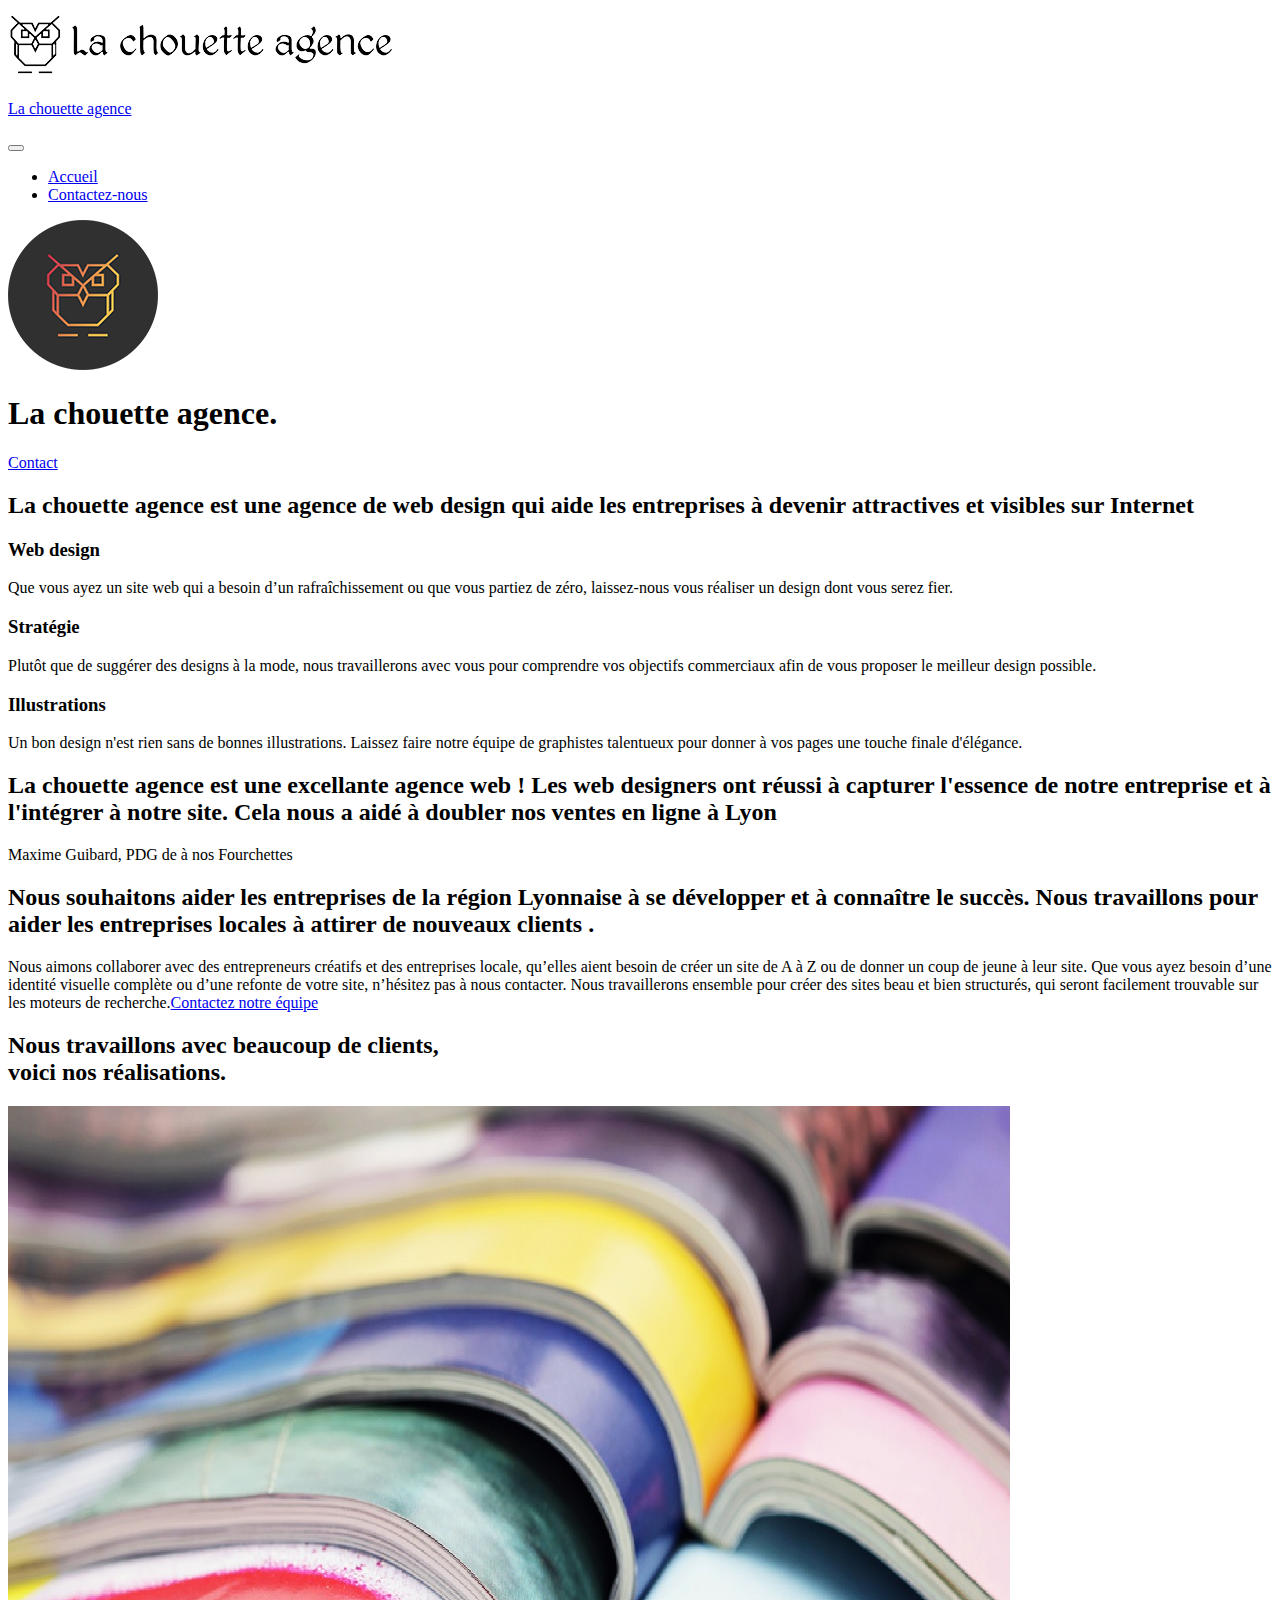
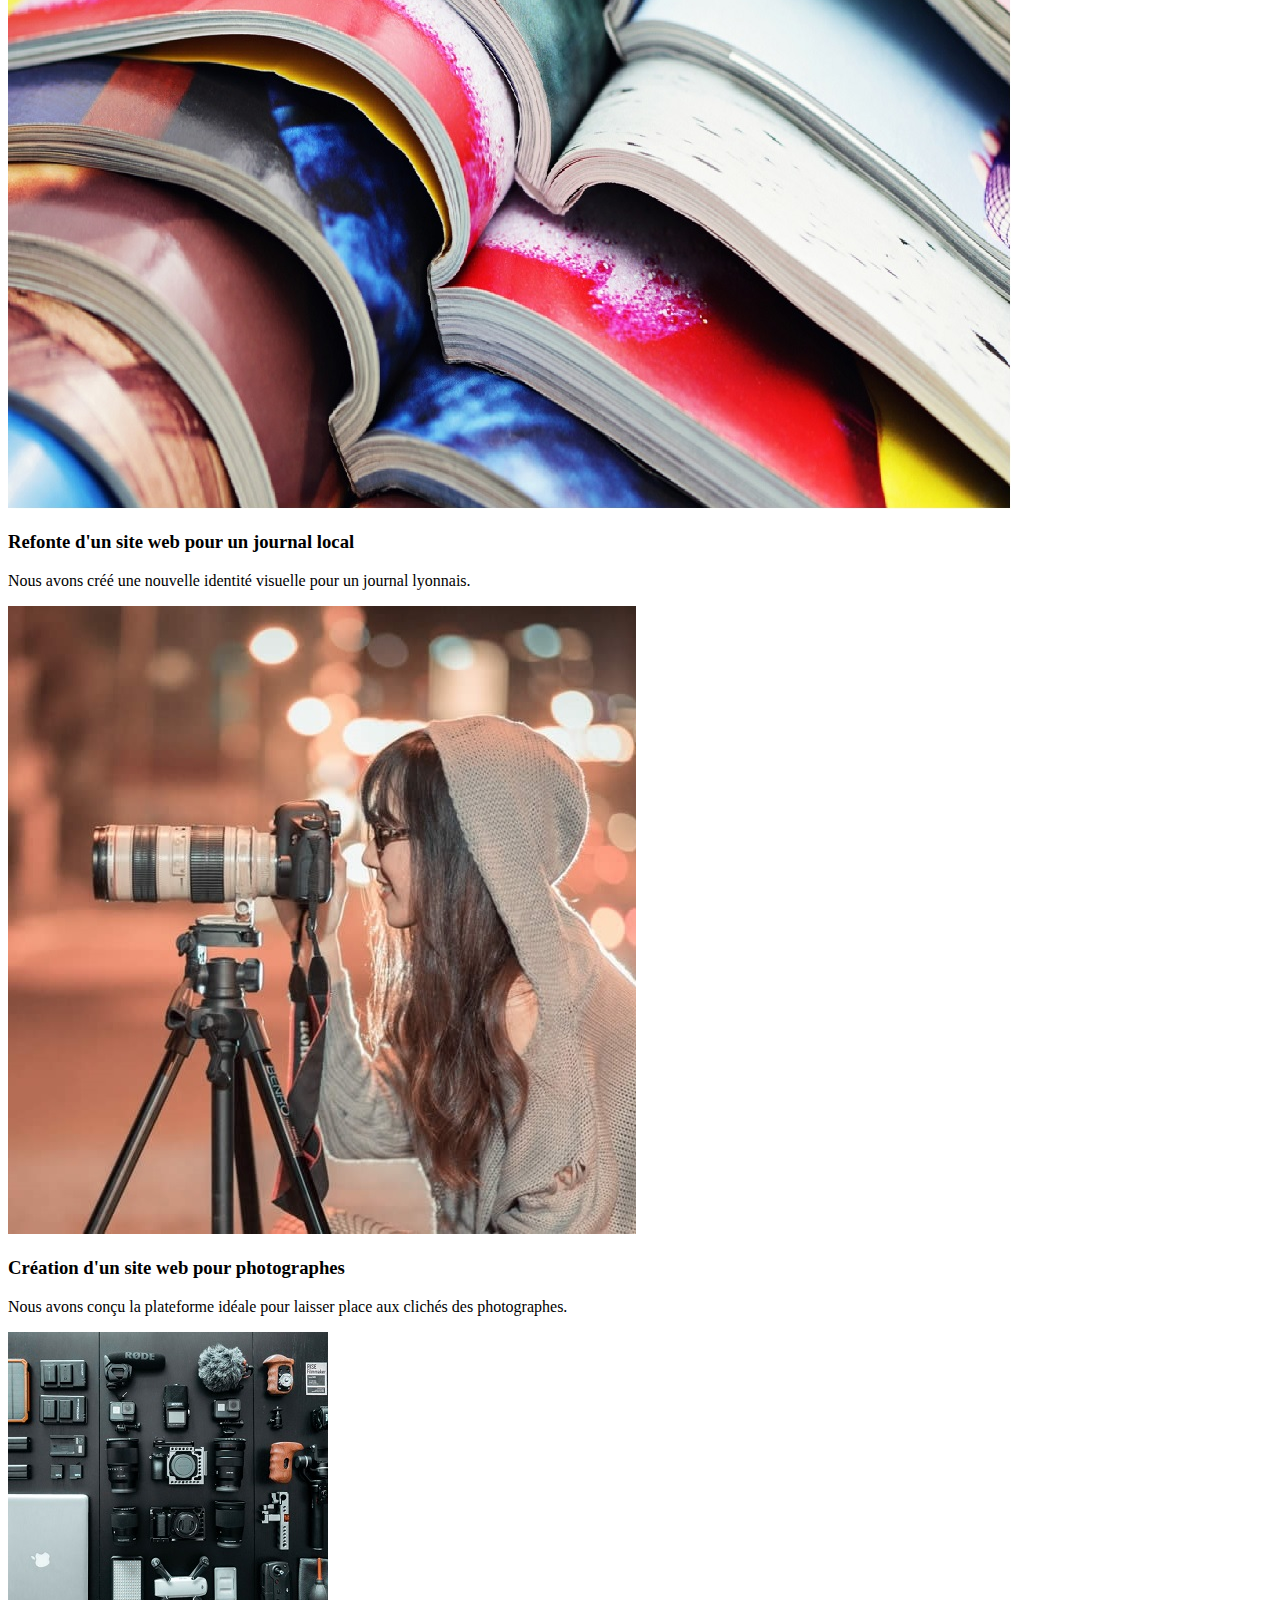
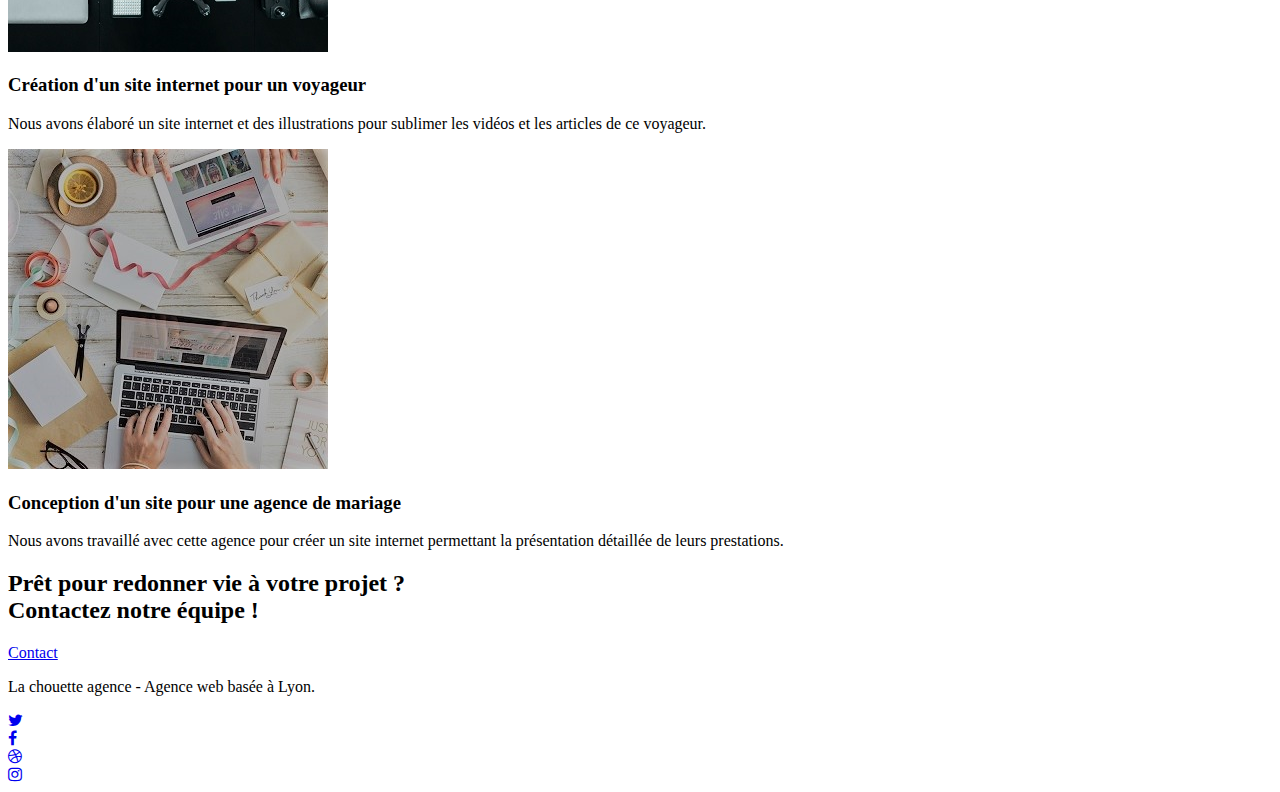
==== index.html @ 49ca0ab7 "html" ====
<!doctype html>
<html lang="fr">
   <head>
      <meta charset="utf-8">
      <meta name="keywords" content="agence, design, lyon, la chouette agence">
      <meta name="description" content="La chouette agence est une entreprise de webdesign située à Lyon">
      <meta name="viewport" content="width=device-width, initial-scale=1.0, viewport-fit=cover">
      <meta name="robots" content="index, follow">
      <link rel="shortcut icon" type="image/jpg" href="favicon.jpg">
      <link rel="stylesheet" type="text/css" href="./css/bootstrap.min.css">
      <link rel="stylesheet" type="text/css" href="style.min.css">
      <link rel="stylesheet" type="text/css" href="./css/font-awesome.css">
      <link rel="stylesheet" type="text/css" href="./css/et-line.min.css">
      <link href="https://anissa95.github.io/P4_original/index.html" rel="canonical">
      <meta property="og:locale" content="fr_FR">
      <meta property="og:type" content="website">
      <meta property="og:title" content="la chouette agence">
      <meta property="og:url" content="https://anissa95.github.io/P4_original/index.html">
      <meta property="og:description" content="Créez votre site web avec La chouette agence située à Lyon ">
      <meta property="og:image" content="https://anissa95.github.io/P4/img/la-chouette-agence-banniere.jpg">
      <meta property="og:site_name" content="La chouette agence Entreprise Webdesign à Lyon">
      <script defer src="./js/jquery-2.1.0.min.js"></script>
      <script defer src="./js/bootstrap.min.js"></script>
      <script defer src="./js/blocs.min.js"></script>
      <script defer src="./js/jquery.touchSwipe.min.js"></script>
      <script defer src="./js/gmaps.min.js"></script>
      <title>La Chouette agence </title>
   </head>
   <body>
      <header class="bloc bgc-white l-bloc " id="bloc-0">
         <div class="container bloc-sm">
            <nav class="navbar row">
               <div class="navbar-header">
                  <a class="navbar-brand" href="index.html" title="la page d'accueil">
                     <img src="img/la-chouette-agence.png" alt="bannière la chouette agence"/>
                     <p>La chouette agence</p>
                  </a>
                  <button id="nav-toggle" type="button" class="ui-navbar-toggle navbar-toggle" data-toggle="collapse" data-target=".navbar-1">
                  <span class="sr-only">Toggle navigation</span>
                  <span class="icon-bar"></span>
                  <span class="icon-bar"></span>
                  <span class="icon-bar"></span>
                  </button>
               </div>
               <div class="collapse navbar-collapse navbar-1 special-dropdown-nav">
                  <ul class="site-navigation nav navbar-nav">
                     <li>
                        <a href="index.html">Accueil</a>
                     </li>
                     <li>
                        <a href="contact.html">Contactez-nous</a>
                     </li>
                  </ul>
               </div>
            </nav>
         </div>
      </header>
      <section>
         <div class="bloc bgc-dark-slate-blue bg-banniere d-bloc bg-t-edge bloc-bg-texture texture-paper b-parallax" id="bloc-1-hero">
            <div class="container bloc-lg">
               <div class="row tight-width-whitespace">
                  <div class="col-sm-12">
                     <img src="img/logo.png" class="center-block image-resize-mode" alt="Logo la chouette agence"/>
                     <h1 class="text-center hero-bloc-text tc-white ">
                        La chouette agence.
                     </h1>
                     <div class="text-center">
                        <a href="contact.html" class="btn btn-lg btn-clean btn-rd cta-hero btn-atomic-tangerine" id="cta-hero">Contact</a>
                     </div>
                  </div>
               </div>
            </div>
         </div>
      </section>
      <section>
         <div class="bloc bgc-white l-bloc" id="bloc-2-services">
            <div class="container bloc-md">
               <div class="row">
                  <div class="col-sm-12 text-center">
                     <h2>La chouette agence est une agence de web design qui aide les entreprises à devenir attractives et visibles sur Internet</h2>
                  </div>
               </div>
               <div class="row voffset-lg med-width-whitespace">
                  <div class="col-sm-4">
                     <div class="text-center">
                        <span class="et-icon-browser sm-shadow icon-dark-slate-blue icons icon-lg"></span>
                     </div>
                     <h3 class="mg-md text-center">
                        Web design
                     </h3>
                     <p class="text-center ">
                        Que vous ayez un site web qui a besoin d&rsquo;un rafraîchissement ou que vous partiez de zéro, laissez-nous vous réaliser un design dont vous serez fier.
                     </p>
                  </div>
                  <div class="col-sm-4">
                     <div class="text-center">
                        <span class="et-icon-presentation sm-shadow icon-dark-slate-blue icons icon-lg"></span>
                     </div>
                     <h3 class="mg-md text-center">
                        Stratégie
                     </h3>
                     <p class="text-center ">
                        Plutôt que de suggérer des designs à la mode, nous travaillerons avec vous pour comprendre vos objectifs commerciaux afin de vous proposer le meilleur design possible.<br>
                     </p>
                  </div>
                  <div class="col-sm-4">
                     <div class="text-center">
                        <span class="et-icon-edit sm-shadow icon-dark-slate-blue icons icon-lg"></span>
                     </div>
                     <h3 class="mg-md text-center">
                        Illustrations
                     </h3>
                     <p class="text-center ">
                        Un bon design n'est rien sans de bonnes illustrations. Laissez faire notre équipe de graphistes talentueux pour donner à vos pages une touche finale d'élégance.
                     </p>
                  </div>
               </div>
               <div class="row voffset-lg voffset">
                  <div class="col-xs-12 col-md-8 col-md-offset-2 text-center">
                     <h2>La chouette agence est une excellante agence web ! Les web designers ont réussi à capturer l'essence de notre entreprise et à l'intégrer à notre site. Cela nous a aidé à doubler nos ventes en ligne à Lyon
                     </h2>
                     <p>Maxime Guibard, PDG de à nos Fourchettes</p>
                  </div>
               </div>
            </div>
         </div>
      </section>
      <section>
         <div class="bloc tc-white bgc-atomic-tangerine bg-presentation d-bloc bloc-bg-texture texture-paper b-parallax" id="bloc-3-what-i-do">
            <div class="container bloc-lg">
               <div class="row tight-width-whitespace black-background">
                  <div class="col-sm-12">
                     <h2 class="mg-md text-center tc-white">
                        Nous souhaitons aider les entreprises de la région Lyonnaise à se développer et à connaître le succès. Nous travaillons pour aider les entreprises locales à attirer de nouveaux clients .
                     </h2>
                     <p class="text-center white">
                        Nous aimons collaborer avec des entrepreneurs créatifs et des entreprises locale, qu’elles aient besoin de créer un site de A à Z ou de donner un coup de jeune à leur site. Que vous ayez besoin d’une identité visuelle complète ou d’une refonte de votre site, n’hésitez pas à nous contacter. Nous travaillerons ensemble pour créer des sites beau et bien structurés, qui seront facilement trouvable sur les moteurs de recherche.<a class="ltc-white bold-link" href="contact.html">Contactez notre équipe</a><br>
                     </p>
                  </div>
               </div>
            </div>
         </div>
      </section>
      <section>
         <div class="bloc bgc-white bg-lines-h2-bg bg-repeat l-bloc" id="bloc-4-portfolio">
            <div class="container bloc-lg">
               <div class="row">
                  <div class="col-sm-12 text-center">
                     <h2>
                        Nous travaillons avec beaucoup de clients,
                        <br>
                        voici nos réalisations.
                     </h2>
                  </div>
               </div>
               <div class="row tight-width-whitespace portfolio-row">
                  <div class="col-sm-6">
                     <a href="#" data-lightbox="img/1.jpg" data-gallery-id="gallery-1" data-caption="Refonte d'un site web pour un journal local" data-frame="snapshot-lb"><img src="img/1.jpg" alt="création site  pour un journal" /></a>
                     <h3 class="mg-md text-center">
                        Refonte d'un site web pour un journal local
                     </h3>
                     <p class="text-center">
                        Nous avons créé une nouvelle identité visuelle pour un journal lyonnais.
                     </p>
                  </div>
                  <div class="col-sm-6">
                     <a href="#" data-lightbox="img/2.jpg" data-gallery-id="gallery-1" data-caption="Création d'un site web pour photographes" data-frame="snapshot-lb"><img src="img/2.jpg" class="img-responsive portfolio-thumb" alt="création site  pour photographes" /></a>
                     <h3 class="mg-md text-center">
                        Création d'un site web pour photographes
                     </h3>
                     <p class="text-center">
                        Nous avons conçu la plateforme idéale pour laisser place aux clichés des photographes.
                     </p>
                  </div>
               </div>
               <div class="row tight-width-whitespace portfolio-row">
                  <div class="col-sm-6">
                     <a href="#" data-lightbox="img/3.jpg" data-gallery-id="gallery-1" data-caption="Création d'un site internet pour un voyageur" data-frame="snapshot-lb"><img src="img/3.jpg" class="img-responsive portfolio-thumb" alt="Création d'un site web pour voyageur"/></a>
                     <h3 class="mg-md text-center">
                        Création d'un site internet pour un voyageur
                     </h3>
                     <p class="text-center">
                        Nous avons élaboré un site internet et des illustrations pour sublimer les vidéos et les articles de ce voyageur.
                     </p>
                  </div>
                  <div class="col-sm-6">
                     <a href="#" data-lightbox="img/4.jpg" data-gallery-id="gallery-1" data-caption="Conception d'un site pour une agence de mariage" data-frame="snapshot-lb"><img src="img/4.jpg" class="img-responsive portfolio-thumb" alt="Création d'un site web pour agence de mariage" /></a>
                     <h3 class="mg-md text-center">
                        Conception d'un site pour une agence de mariage
                     </h3>
                     <p class="text-center">
                        Nous avons travaillé avec cette agence pour créer un site internet permettant la présentation détaillée de leurs prestations.
                     </p>
                  </div>
               </div>
            </div>
         </div>
      </section>
      <section>
         <div class="bloc bgc-dark-slate-blue bg-banniere d-bloc bloc-bg-texture texture-paper" id="bloc-5-cta">
            <div class="container bloc-lg">
               <div class="row">
                  <h2 class="mg-md text-center tc-white">
                     Prêt pour redonner vie à votre projet ?<br>Contactez notre équipe !
                  </h2>
                  <div class="col-sm-12 text-center">
                     <a href="contact.html" class="btn btn-atomic-tangerine btn-clean btn-rd btn-lg cta-hero">Contact</a>
                  </div>
               </div>
            </div>
         </div>
      </section>
      <footer>
         <div class="col-sm-12">
         <p>La chouette agence - Agence web basée à Lyon.</p>
         <div class="row row-no-gutters social">
         <div class="col-sm-3">
            <div class="text-center">
               <a class="social" href="contact.html" title="Twitter"><span class="fa fa-twitter icon-md"></span></a>
            </div>
         </div>
         <div class="col-sm-3">
            <div class="text-center">
               <a class="social" href="contact.html" title="Facebook"><span class="fa fa-facebook icon-md"></span></a>
            </div>
         </div>
         <div class="col-sm-3">
            <div class="text-center">
               <a class="social" href="contact.html" title="Dribble"><span class="fa fa-dribbble icon-md"></span></a>
            </div>
         </div>
         <div class="col-sm-3">
            <div class="text-center">
               <a class="social" href="contact.html" title="Instagram"><span class="fa fa-instagram icon-md"></span></a>
            </div>
         </div>
      </footer>
   </body>
</html>
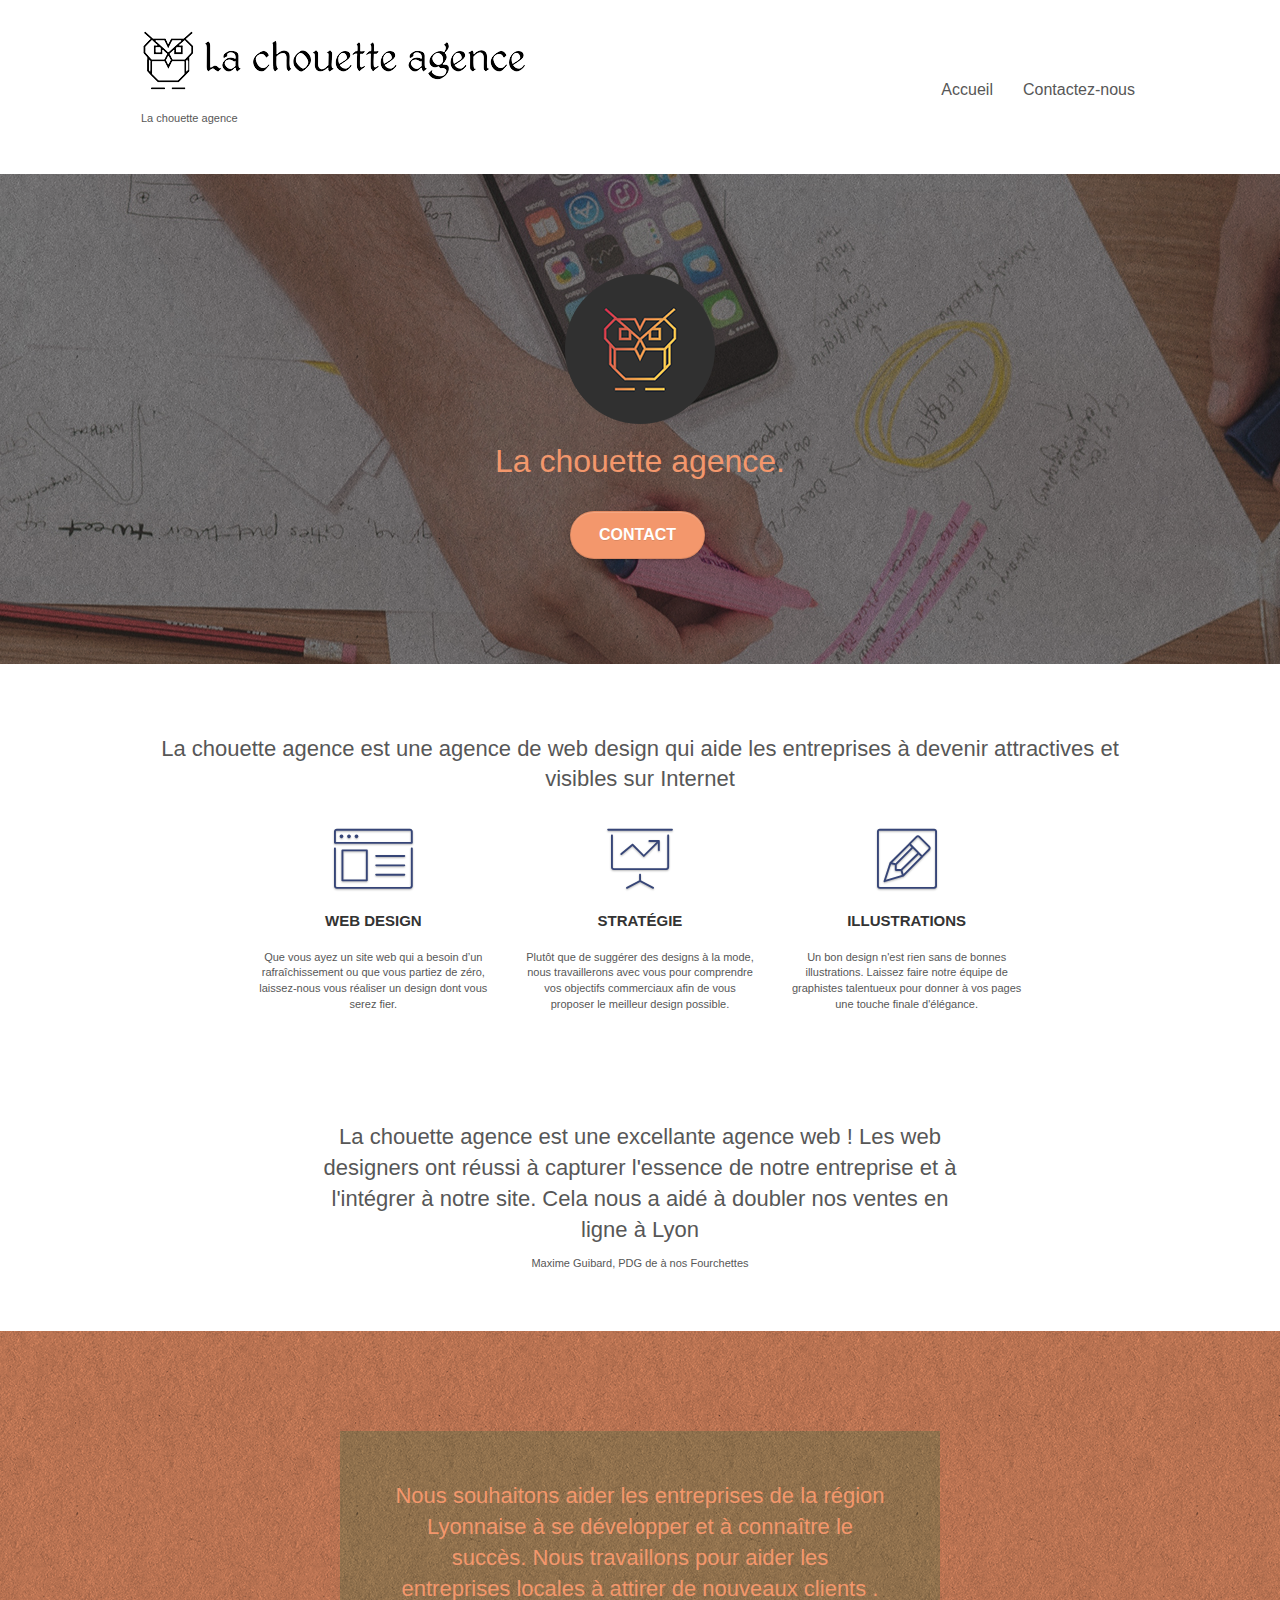
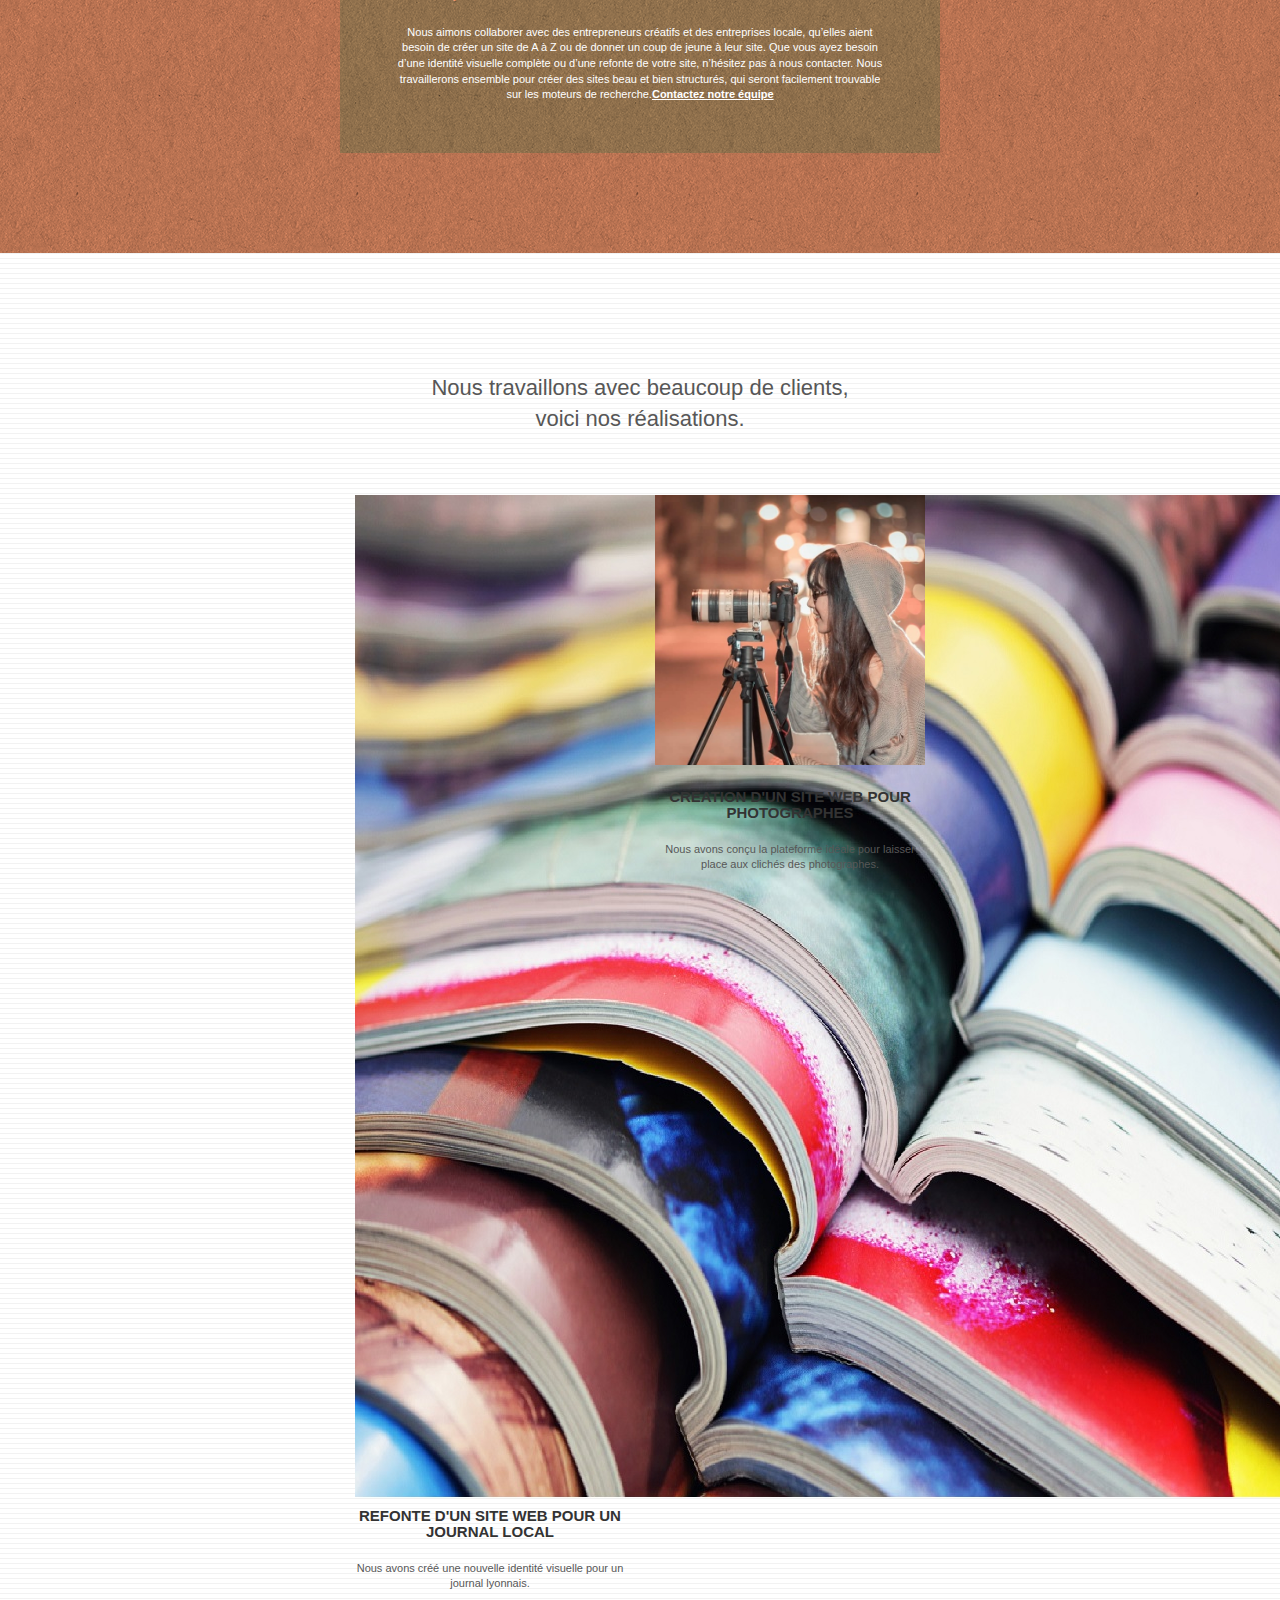
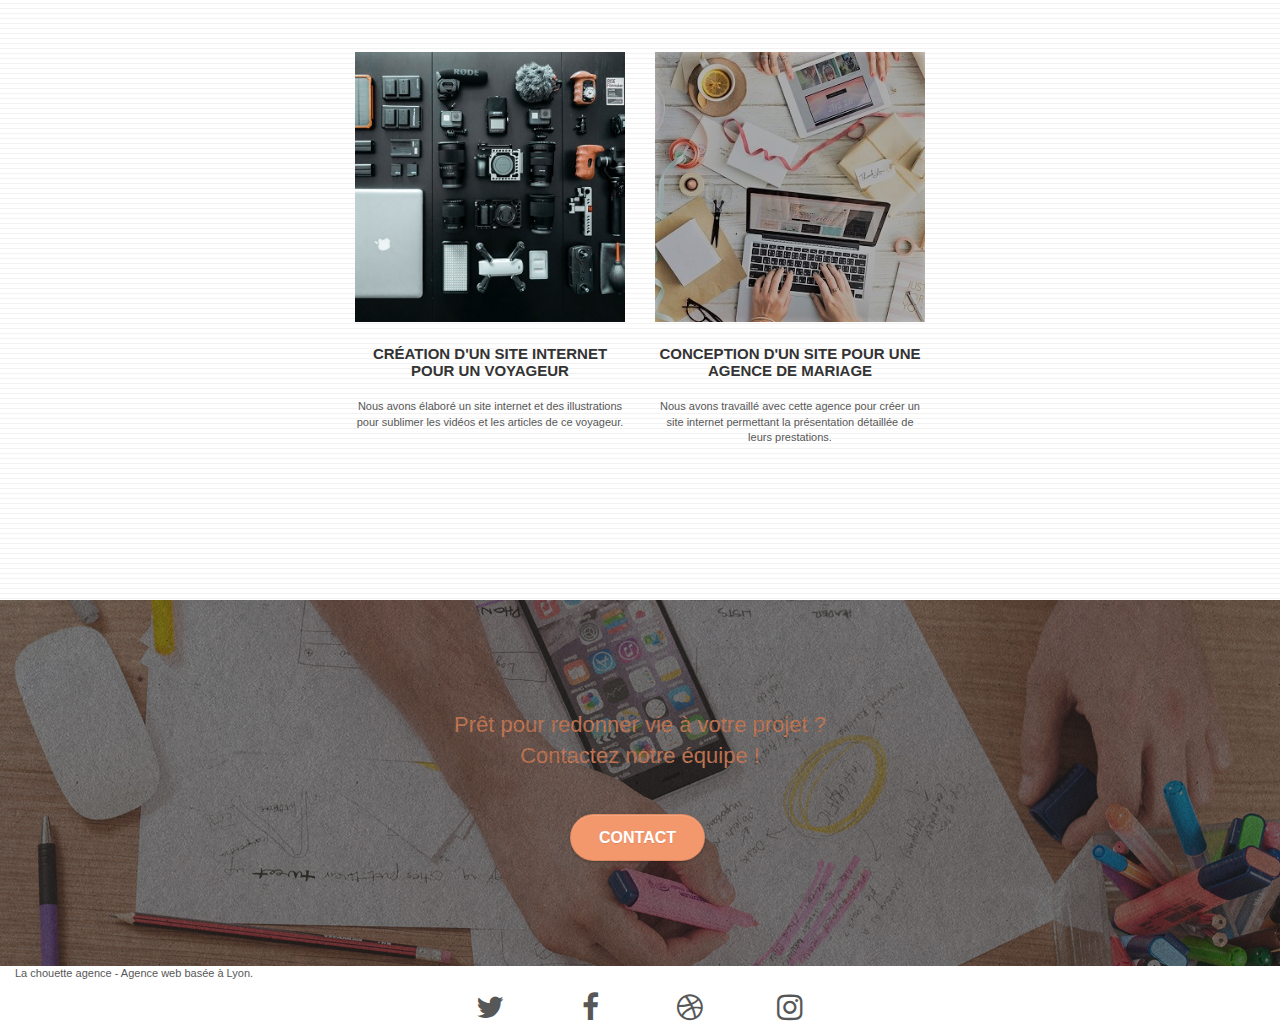
==== commit 81bf995b: "modifs html" ====
--- a/index.html
+++ b/index.html
@@ -2,7 +2,6 @@
 <html lang="fr">
    <head>
       <meta charset="utf-8">
-      <meta name="keywords" content="agence, design, lyon, la chouette agence">
       <meta name="description" content="La chouette agence est une entreprise de webdesign située à Lyon">
       <meta name="viewport" content="width=device-width, initial-scale=1.0, viewport-fit=cover">
       <meta name="robots" content="index, follow">
--- a/style.min.css
+++ b/style.min.css
@@ -0,0 +1,1042 @@
+body {
+    margin: 0;
+    padding: 0;
+    background: #FFF;
+    overflow-x: hidden;
+    
+}
+
+
+a,
+button {
+    transition: all .3s ease-in-out;
+    outline: none!important;
+}
+
+a:hover {
+    text-decoration: none;
+    cursor: pointer;
+}
+
+#page-loading-blocs-notifaction {
+    position: fixed;
+    top: 0;
+    bottom: 0;
+    width: 100%;
+    z-index: 100000;
+    background: #FFFFFF url("img/pageload-spinner.gif") no-repeat center center;
+}
+
+.bloc {
+    width: 100%;
+    clear: both;
+    background: 50% 50% no-repeat;
+    padding: 0 50px;
+    -webkit-background-size: cover;
+    -moz-background-size: cover;
+    -o-background-size: cover;
+    background-size: cover;
+    position: relative;
+}
+
+.bloc .container {
+    padding-left: 0;
+    padding-right: 0;
+}
+
+.bloc-lg {
+    padding: 100px 50px;
+}
+
+.bloc-md {
+    padding: 50px;
+}
+
+.bloc-sm {
+    padding: 20px 50px;
+}
+
+.bg-center,
+.bg-l-edge,
+.bg-r-edge,
+.bg-t-edge,
+.bg-b-edge,
+.bg-tl-edge,
+.bg-bl-edge,
+.bg-tr-edge,
+.bg-br-edge,
+.bg-repeat {
+    -webkit-background-size: auto!important;
+    -moz-background-size: auto!important;
+    -o-background-size: auto!important;
+    background-size: auto!important;
+}
+
+.bg-repeat {
+    background: repeat;
+}
+
+.bg-t-edge {
+    background: top no-repeat;
+}
+
+.bloc-bg-texture::before {
+    content: "";
+    background-size: 2px 2px;
+    position: absolute;
+    top: 0;
+    bottom: 0;
+    left: 0;
+    right: 0;
+}
+
+.texture-paper::before {
+    background: url("img/texture-paper.png");
+    background-size: 280px 280px;
+}
+
+.b-parallax {
+    background-attachment: fixed;
+}
+
+.d-bloc {
+    color: rgba(255, 255, 255, .7);
+}
+
+.d-bloc button:hover {
+    color: rgba(255, 255, 255, .9);
+}
+
+.d-bloc .icon-round,
+.d-bloc .icon-square,
+.d-bloc .icon-rounded,
+.d-bloc .icon-semi-rounded-a,
+.d-bloc .icon-semi-rounded-b {
+    border-color: rgba(255, 255, 255, .9);
+}
+
+.d-bloc .divider-h span {
+    border-color: rgba(255, 255, 255, .2);
+}
+
+.d-bloc .a-btn,
+.d-bloc .navbar a,
+.d-bloc .navbar-brand,
+.d-bloc a .icon-sm,
+.d-bloc a .icon-md,
+.d-bloc a .icon-lg,
+.d-bloc a .icon-xl,
+.d-bloc h1 a,
+.d-bloc h2 a,
+.d-bloc h3 a,
+.d-bloc h4 a,
+.d-bloc h5 a,
+.d-bloc h6 a,
+.d-bloc p a {
+    color: rgba(255, 255, 255, .6);
+}
+
+.d-bloc .a-btn:hover,
+.d-bloc .navbar a:hover,
+.d-bloc .navbar-brand:hover,
+.d-bloc a:hover .icon-sm,
+.d-bloc a:hover .icon-md,
+.d-bloc a:hover .icon-lg,
+.d-bloc a:hover .icon-xl,
+.d-bloc h1 a:hover,
+.d-bloc h2 a:hover,
+.d-bloc h3 a:hover,
+.d-bloc h4 a:hover,
+.d-bloc h5 a:hover,
+.d-bloc h6 a:hover,
+.d-bloc p a:hover {
+    color: rgba(255, 255, 255, 1);
+}
+
+.d-bloc .navbar-toggle .icon-bar {
+    background: rgba(255, 255, 255, 1);
+}
+
+.d-bloc .btn-wire,
+.d-bloc .btn-wire:hover {
+    color: rgba(255, 255, 255, 1);
+    border-color: rgba(255, 255, 255, 1);
+}
+
+.d-bloc .panel {
+    color: rgba(0, 0, 0, .5);
+}
+
+.d-bloc .panel button:hover {
+    color: rgba(0, 0, 0, .7);
+}
+
+.d-bloc .panel icon {
+    border-color: rgba(0, 0, 0, .7);
+}
+
+.d-bloc .panel .divider-h span {
+    border-color: rgba(0, 0, 0, .1);
+}
+
+.d-bloc .panel .a-btn {
+    color: rgba(0, 0, 0, .6);
+}
+
+.d-bloc .panel .a-btn:hover {
+    color: rgba(0, 0, 0, 1);
+}
+
+.d-bloc .panel .btn-wire,
+.d-bloc .panel .btn-wire:hover {
+    color: rgba(0, 0, 0, .7);
+    border-color: rgba(0, 0, 0, .3);
+}
+
+.d-bloc .panel,
+.l-bloc {
+    color: rgba(0, 0, 0, .5);
+}
+
+.d-bloc .panel button:hover,
+.l-bloc button:hover {
+    color: rgba(0, 0, 0, .7);
+}
+
+.l-bloc .icon-round,
+.l-bloc .icon-square,
+.l-bloc .icon-rounded,
+.l-bloc .icon-semi-rounded-a,
+.l-bloc .icon-semi-rounded-b {
+    border-color: rgba(0, 0, 0, .7);
+}
+
+.d-bloc .panel .divider-h span,
+.l-bloc .divider-h span {
+    border-color: rgba(0, 0, 0, .1);
+}
+
+.d-bloc .panel .a-btn,
+.l-bloc .a-btn,
+.l-bloc .navbar a,
+.l-bloc .navbar-brand,
+.l-bloc a .icon-sm,
+.l-bloc a .icon-md,
+.l-bloc a .icon-lg,
+.l-bloc a .icon-xl,
+.l-bloc h1 a,
+.l-bloc h2 a,
+.l-bloc h3 a,
+.l-bloc h4 a,
+.l-bloc h5 a,
+.l-bloc h6 a,
+.l-bloc p a {
+    color: rgba(0, 0, 0, .6);
+}
+
+.d-bloc .panel .a-btn:hover,
+.l-bloc .a-btn:hover,
+.l-bloc .navbar a:hover,
+.l-bloc .navbar-brand:hover,
+.l-bloc a:hover .icon-sm,
+.l-bloc a:hover .icon-md,
+.l-bloc a:hover .icon-lg,
+.l-bloc a:hover .icon-xl,
+.l-bloc h1 a:hover,
+.l-bloc h2 a:hover,
+.l-bloc h3 a:hover,
+.l-bloc h4 a:hover,
+.l-bloc h5 a:hover,
+.l-bloc h6 a:hover,
+.l-bloc p a:hover {
+    color: rgba(0, 0, 0, 1);
+}
+
+.l-bloc .navbar-toggle .icon-bar {
+    color: rgba(0, 0, 0, .6);
+}
+
+.d-bloc .panel .btn-wire,
+.d-bloc .panel .btn-wire:hover,
+.l-bloc .btn-wire,
+.l-bloc .btn-wire:hover {
+    color: rgba(0, 0, 0, .7);
+    border-color: rgba(0, 0, 0, .3);
+}
+
+.voffset {
+    margin-top: 30px;
+}
+
+.voffset-lg {
+    margin-top: 80px;
+}
+
+.row-no-gutters {
+    margin-right: 0;
+    margin-left: 0;
+}
+
+.row.row-no-gutters > [class^="col-"],
+.row.row-no-gutters > [class*=" col-"] {
+    padding-right: 0;
+    padding-left: 0;
+}
+
+#bloc-1-hero h1 {
+    font-size: 32px;
+}
+
+.navbar {
+    margin-bottom: 0;
+    z-index: 1;
+}
+
+.navbar-brand {
+    height: auto;
+    padding: 3px 15px;
+    font-size: 25px;
+    font-weight: normal;
+    font-weight: 600;
+    line-height: 44px;
+}
+
+.navbar-brand img {
+    max-height: 200px;
+    margin: 0 5px 0 0;
+    display: inline;
+}
+
+.navbar-brand img[src$=svg] {
+    min-width: 100px;
+}
+
+.nav-center .navbar-brand img {
+    margin: 0;
+}
+
+.navbar .nav {
+    padding-top: 2px;
+    margin-right: -16px;
+    float: right;
+    z-index: 1;
+}
+
+.nav > li {
+    float: left;
+    margin-top: 4px;
+    font-size: 16px;
+}
+
+.navbar-nav .open .dropdown-menu > li > a {
+    text-align: inherit;
+}
+
+.nav > li a:hover,
+.nav > li a:focus {
+    background: transparent;
+}
+
+.navbar-toggle {
+    margin: 10px 10px 0 0;
+    border: 0px;
+}
+
+.navbar-toggle:hover {
+    background: transparent!important;
+}
+
+.navbar-toggle .icon-bar {
+    background-color: rgba(0, 0, 0, .5);
+    width: 26px;
+}
+
+.nav-invert .navbar .nav {
+    float: left;
+}
+
+.nav-invert .navbar-header,
+.nav-invert .navbar-brand {
+    float: right;
+    position: relative;
+    z-index: 2;
+}
+
+@media (min-width: 768px) {
+    .site-navigation {
+        position: absolute;
+        top: 50%;
+        right: 20px;
+        transform: translate(0, -50%);
+        -webkit-transform: translateY(-50%);
+    }
+    .nav > li .dropdown-menu a,
+    .nav > li .dropdown-menu a:hover {
+        color: #484848;
+    }
+    .nav-invert .site-navigation {
+        left: 0;
+        right: 0;
+    }
+    .nav-center {
+        text-align: center;
+    }
+    .nav-center .navbar-header {
+        width: 100%;
+    }
+    .nav-center .navbar-header,
+    .nav-center .navbar-brand,
+    .nav-center .nav > li {
+        float: none;
+        display: inline-block;
+    }
+    .nav-center .site-navigation {
+        position: relative;
+        width: 100%;
+        right: 0;
+        margin-right: 0px;
+        margin-top: 20px;
+    }
+    .nav-center.mini-nav .navbar-toggle {
+        float: none;
+        margin: 10px auto 0;
+    }
+}
+
+.nav > li > .dropdown a {
+    background: none!important;
+    display: block;
+    padding: 14px 15px;
+}
+
+nav .caret {
+    margin: 0 5px;
+}
+
+.dropdown-menu .dropdown-menu {
+    top: -8px;
+    left: 100%;
+}
+
+.dropdown-menu .dropmenu-flow-right {
+    top: 100%;
+    left: 0;
+    margin-left: -1px;
+    border-top-left-radius: 0;
+    border-top-right-radius: 0;
+}
+
+.dropdown-menu .dropdown span {
+    border: 4px solid black;
+    border-top-color: transparent;
+    border-right-color: transparent;
+    border-bottom-color: transparent;
+    margin: 6px -5px 0 0!important;
+    float: right;
+}
+
+.mg-md {
+    margin-top: 10px;
+    margin-bottom: 20px;
+}
+
+.mg-lg {
+    margin-top: 10px;
+    margin-bottom: 40px;
+}
+
+.btn {
+    margin: 0 5px 5px 0;
+}
+
+.btn.pull-right {
+    margin: 0 0 5px 5px;
+}
+
+.btn-d,
+.btn-d:hover,
+.btn-d:focus {
+    color: #FFF;
+    background: rgba(0, 0, 0, .3);
+}
+
+button {
+    outline: none!important;
+}
+
+.btn-rd {
+    border-radius: 40px;
+}
+
+.btn-clean {
+    border: 1px solid rgba(0, 0, 0, .08);
+    border-bottom-color: rgba(0, 0, 0, .1);
+    text-shadow: 0 1px 0 rgba(0, 0, 1, .1);
+    box-shadow: 0 1px 3px rgba(0, 0, 1, .25), inset 0 1px 0 0 rgba(255, 255, 255, .15);
+}
+
+.icon-md {
+    font-size: 30px!important;
+}
+
+.icon-lg {
+    font-size: 60px!important;
+}
+
+.sm-shadow {
+    text-shadow: 0 1px 2px rgba(0, 0, 0, .3);
+}
+
+.panel-sq,
+.panel-sq .panel-heading,
+.panel-sq .panel-footer {
+    border-radius: 0;
+}
+
+.panel-rd {
+    border-radius: 30px;
+}
+
+.panel-rd .panel-heading {
+    border-radius: 29px 29px 0 0;
+}
+
+.panel-rd .panel-footer {
+    border-radius: 0 0 29px 29px;
+}
+
+.form-control {
+    border-color: rgba(0, 0, 0, .1);
+    box-shadow: none;
+}
+
+.scrollToTop {
+    width: 40px;
+    height: 40px;
+    position: fixed;
+    bottom: 20px;
+    right: 20px;
+    opacity: 0;
+    z-index: 500;
+    transition: all .3s ease-in-out;
+}
+
+.scrollToTop span {
+    margin-top: 6px;
+}
+
+.showScrollTop {
+    font-size: 14px;
+    opacity: 1;
+}
+
+a[data-lightbox] {
+    position: relative;
+    display: block;
+    text-align: center;
+}
+
+a[data-lightbox]:hover::before {
+    content: "+";
+    font-family: "HelveticaNeue-Light", "Helvetica Neue Light", "Helvetica Neue", Helvetica, Arial;
+    font-size: 32px;
+    width: 50px;
+    height: 50px;
+    margin-left: -25px;
+    border-radius: 50%;
+    background: rgba(0, 0, 0, .6);
+    color: #FFF;
+    font-weight: 100;
+    z-index: 1;
+    position: absolute;
+    top: 50%;
+    transform: translateY(-50%);
+    -webkit-transform: translateY(-50%);
+}
+
+a[data-lightbox]:hover img {
+    opacity: 0.6;
+    -webkit-animation-fill-mode: none;
+    animation-fill-mode: none;
+}
+
+#lightbox-modal {
+    display: flex;
+    align-items: center;
+}
+
+#lightbox-modal .modal-dialog {
+    width: 90%;
+    max-width: 900px;
+    margin: 0 auto 0;
+}
+
+#lightbox-modal .modal-dialog img {
+    max-height: 90vh;
+    margin: 0 auto;
+}
+
+.lightbox-caption {
+    padding: 20px;
+    color: #FFF;
+    background: rgba(0, 0, 0, .5);
+    position: absolute;
+    left: 15px;
+    right: 15px;
+    bottom: 5px;
+}
+
+.close-lightbox {
+    color: #FFF;
+    font-size: 30px;
+    position: absolute;
+    top: 20px;
+    right: 20px;
+    z-index: 20;
+    background: rgba(0, 0, 0, .5);
+    border: none;
+    line-height: 30px;
+    padding: 0 9px 5px;
+    opacity: 0.3;
+}
+
+.close-lightbox:hover,
+.next-lightbox:hover,
+.prev-lightbox:hover {
+    opacity: 1.0;
+    color: #FFF;
+}
+
+.next-lightbox,
+.prev-lightbox {
+    font-size: 20px;
+    color: rgba(255, 255, 255, .9);
+    background: rgba(0, 0, 0, .5);
+    transition: all .2s ease-in-out;
+    position: absolute;
+    top: 45%;
+    z-index: 1;
+    opacity: 0.4;
+}
+
+.next-lightbox {
+    padding: 6px 8px 1px 13px;
+    right: 25px;
+}
+
+.prev-lightbox {
+    padding: 6px 13px 1px 10px;
+    left: 25px;
+}
+
+.snapshot-lb .modal-body {
+    padding-bottom: 45px;
+}
+
+.snapshot-lb .lightbox-caption {
+    padding: 0;
+    color: rgba(0, 0, 0, .5);
+    background: none;
+}
+
+h1,
+h2,
+h3,
+h4,
+h5,
+h6,
+p,
+label,
+.btn,
+a {
+    font-family: "helvetica";
+    font-weight: 400;
+    color: #575757!important;
+}
+
+.container {
+    max-width: 1000px;
+}
+
+.hero-bloc-text {
+    font-size: 38px;
+}
+
+.hero-bloc-text-sub {
+    font-size: 36px;
+}
+
+.statement-bloc-text {
+    line-height: 26px;
+    font-style: italic;
+    font-size: 20px;
+    text-align: center;
+    font-weight: lighter;
+    max-width: 520px;
+    margin: auto auto auto auto;
+}
+
+p {
+    font-size: 11px;
+}
+
+.tight-width-whitespace {
+    max-width: 600px;
+    margin: auto auto auto auto;
+}
+
+.h1 {
+    font-size: 20px;
+    font-family: "Open Sans";
+}
+
+.cta-hero {
+    margin-top: 22px;
+    color: #FFFFFF!important;
+    text-transform: uppercase;
+    padding: 12px 28px 12px 28px;
+    font-size: 16px;
+    font-weight: 700;
+}
+
+.social {
+    max-width: 400px;
+    margin: auto auto auto auto;
+}
+
+h2 {
+    font-size: 22px;
+    line-height: 1.4em;
+}
+
+h3 {
+    font-size: 15px;
+    text-transform: uppercase;
+    font-weight: 700;
+    color: #333333!important;
+}
+
+.med-width-whitespace {
+    max-width: 800px;
+    margin: auto auto auto auto;
+    box-shadow: 0px 0px 0px #000000;
+}
+
+h1 {
+    color: #333333!important;
+}
+
+h4 {
+    color: #333333!important;
+}
+
+.icons {
+    margin-bottom: 14px;
+    margin-top: 24px;
+}
+
+.white {
+    color: #FFFFFF!important;
+}
+
+.portfolio-thumb {
+    margin-bottom: 24px;
+}
+
+.portfolio-row {
+    margin-bottom: 44px;
+    margin-top: 50px;
+}
+
+.avatar {
+    box-shadow: 0px 4px 9px rgba(0, 0, 0, 0.3);
+}
+
+.black-background {
+    background-color: rgba(165, 147, 99, 0.7);
+    padding: 40px 40px 40px 40px;
+}
+
+.bold-link {
+    font-weight: 900;
+    text-decoration: underline!important;
+}
+
+.bgc-white {
+    background-color: #FFFFFF;
+}
+
+.bgc-dark-slate-blue {
+    background-color: #364577;
+}
+
+.bgc-atomic-tangerine {
+    background-color: #F3976C;
+}
+
+.tc-white {
+    color: #F3976C!important;
+}
+
+.btn-atomic-tangerine {
+    background: #F3976C;
+    color: #FFFFFF!important;
+}
+
+.btn-atomic-tangerine:hover {
+    background: #c27956!important;
+    color: #FFFFFF!important;
+}
+
+.ltc-white {
+    color: #FFFFFF!important;
+}
+
+.ltc-white:hover {
+    color: #cccccc!important;
+}
+
+.ltc-atomic-tangerine {
+    color: #F3976C!important;
+}
+
+.ltc-atomic-tangerine:hover {
+    color: #c27956!important;
+}
+
+.icon-dark-slate-blue {
+    color: #364577!important;
+    border-color: #364577!important;
+}
+
+.bg-dots-bg {
+    background-image: url("img/dots-bg.png");
+}
+
+.bg-lines-h2-bg {
+    background-image: url("img/lines-h2-bg.png");
+}
+
+.bg-banniere {
+    background-image: url("img/la-chouette-agence-banniere.jpg");
+}
+
+.bg-presentation {
+    background-image: url("img/image-de-presentation.bmp");
+}
+
+@media (max-width: 1024px) {
+    .bloc {
+        padding-left: 20px;
+        padding-right: 20px;
+    }
+    .bloc.full-width-bloc,
+    .bloc-tile-2.full-width-bloc .container,
+    .bloc-tile-3.full-width-bloc .container,
+    .bloc-tile-4.full-width-bloc .container {
+        padding-left: 0;
+        padding-right: 0;
+    }
+}
+
+@media (max-width: 992px) and (min-width: 768px) {
+    .navbar .nav {
+        max-width: 80%
+    }
+    .nav-center.navbar .nav {
+        max-width: 100%
+    }
+}
+
+@media only screen and (min-device-width: 768px) and (max-device-width: 1024px) and (orientation: landscape) {
+    .b-parallax {
+        background-attachment: scroll;
+    }
+}
+
+@media only screen and (min-device-width: 1024px) and (max-device-width: 1366px) and (-webkit-min-device-pixel-ratio: 1.5) {
+    .b-parallax {
+        background-attachment: scroll;
+    }
+}
+
+@media (max-width: 991px) {
+    .container {
+        width: 100%;
+    }
+    .b-parallax {
+        background-attachment: scroll;
+    }
+    .page-container,
+    #hero-bloc {
+        overflow-x: hidden;
+        position: relative;
+    }
+    .bloc {
+        padding-left: constant(safe-area-inset-left);
+        padding-right: constant(safe-area-inset-right);
+    }
+    .bloc-group,
+    .bloc-group .bloc {
+        display: block;
+        width: 100%;
+    }
+    .bloc-fill-screen .fill-bloc-top-edge,
+    .bloc-fill-screen .fill-bloc-bottom-edge {
+        padding: 0 20px;
+        padding-left: constant(safe-area-inset-left);
+        padding-right: constant(safe-area-inset-right);
+    }
+}
+
+@media (max-width: 767px) {
+    .page-container {
+        overflow-x: hidden;
+        position: relative;
+    }
+    h1,
+    h2,
+    h3,
+    h4,
+    h5,
+    h6,
+    p,
+    #disqus_thread {
+        padding-left: 10px!important;
+        padding-right: 10px!important;
+    }
+    .b-parallax {
+        background-attachment: scroll;
+    }
+    .navbar .nav {
+        padding-top: 0;
+        border-top: 1px solid rgba(0, 0, 0, .2);
+        float: none!important;
+    }
+    .navbar.row {
+        margin-left: 0;
+        margin-right: 0;
+    }
+    .site-navigation {
+        position: inherit;
+        transform: none;
+        -webkit-transform: none;
+        -ms-transform: none;
+    }
+    .nav > li {
+        margin-top: 0;
+        border-bottom: 1px solid rgba(0, 0, 0, .1);
+        background: rgba(0, 0, 0, .05);
+        text-align: left;
+        padding-left: 15px;
+        width: 100%;
+    }
+    .nav > li:hover {
+        background: rgba(0, 0, 0, .08);
+    }
+    .dropdown .dropdown a .caret {
+        float: none;
+        margin: 5px 0 0 10px!important;
+        border: 4px solid black;
+        border-bottom-color: transparent;
+        border-right-color: transparent;
+        border-left-color: transparent;
+    }
+    #hero-bloc .navbar .nav {
+        background: rgba(0, 0, 0, .8);
+    }
+    #hero-bloc .navbar .nav a {
+        color: rgba(255, 255, 255, .6);
+    }
+    .hero {
+        padding: 50px 0;
+    }
+    .hero-nav {
+        left: -1px;
+        right: -1px;
+    }
+    .navbar-collapse {
+        padding: 0;
+        overflow-x: hidden;
+        -webkit-box-shadow: none;
+        box-shadow: none;
+    }
+    .navbar-brand img {
+        max-height: 40px;
+        width: auto;
+    }
+    .nav-invert .navbar-header {
+        float: none;
+        width: 100%;
+    }
+    .nav-invert .navbar-toggle {
+        float: left;
+        margin-left: 10px;
+    }
+    .bloc {
+        padding-left: 0;
+        padding-right: 0;
+    }
+    .bloc-xxl,
+    .bloc-xl,
+    .bloc-lg {
+        padding: 40px 0;
+    }
+    .bloc-sm,
+    .bloc-md {
+        padding-left: 0;
+        padding-right: 0;
+    }
+    .bloc-tile-2 .container,
+    .bloc-tile-3 .container,
+    .bloc-tile-4 .container,
+    .bloc-fill-screen .fill-bloc-top-edge,
+    .bloc-fill-screen .fill-bloc-bottom-edge {
+        padding-left: 0;
+        padding-right: 0;
+    }
+    .a-block {
+        padding: 0 10px;
+    }
+    .btn-dwn {
+        display: none;
+    }
+    .voffset {
+        margin-top: 5px;
+    }
+    .voffset-md {
+        margin-top: 20px;
+    }
+    .voffset-lg {
+        margin-top: 30px;
+    }
+    form {
+        padding: 5px;
+    }
+    .close-lightbox {
+        display: inline-block;
+    }
+    .blocsapp-device-iphone5 {
+        background-size: 216px 425px;
+        padding-top: 60px;
+        width: 216px;
+        height: 425px;
+    }
+    .blocsapp-device-iphone5 img {
+        width: 180px;
+        height: 320px;
+    }
+}
+
+@media (max-width: 400px) {
+    .bloc {
+        padding-left: 0;
+        padding-right: 0;
+    }
+}
+
+@media (max-width: 767px) {
+    .bloc-mob-center-text {
+        text-align: center;
+    }
+}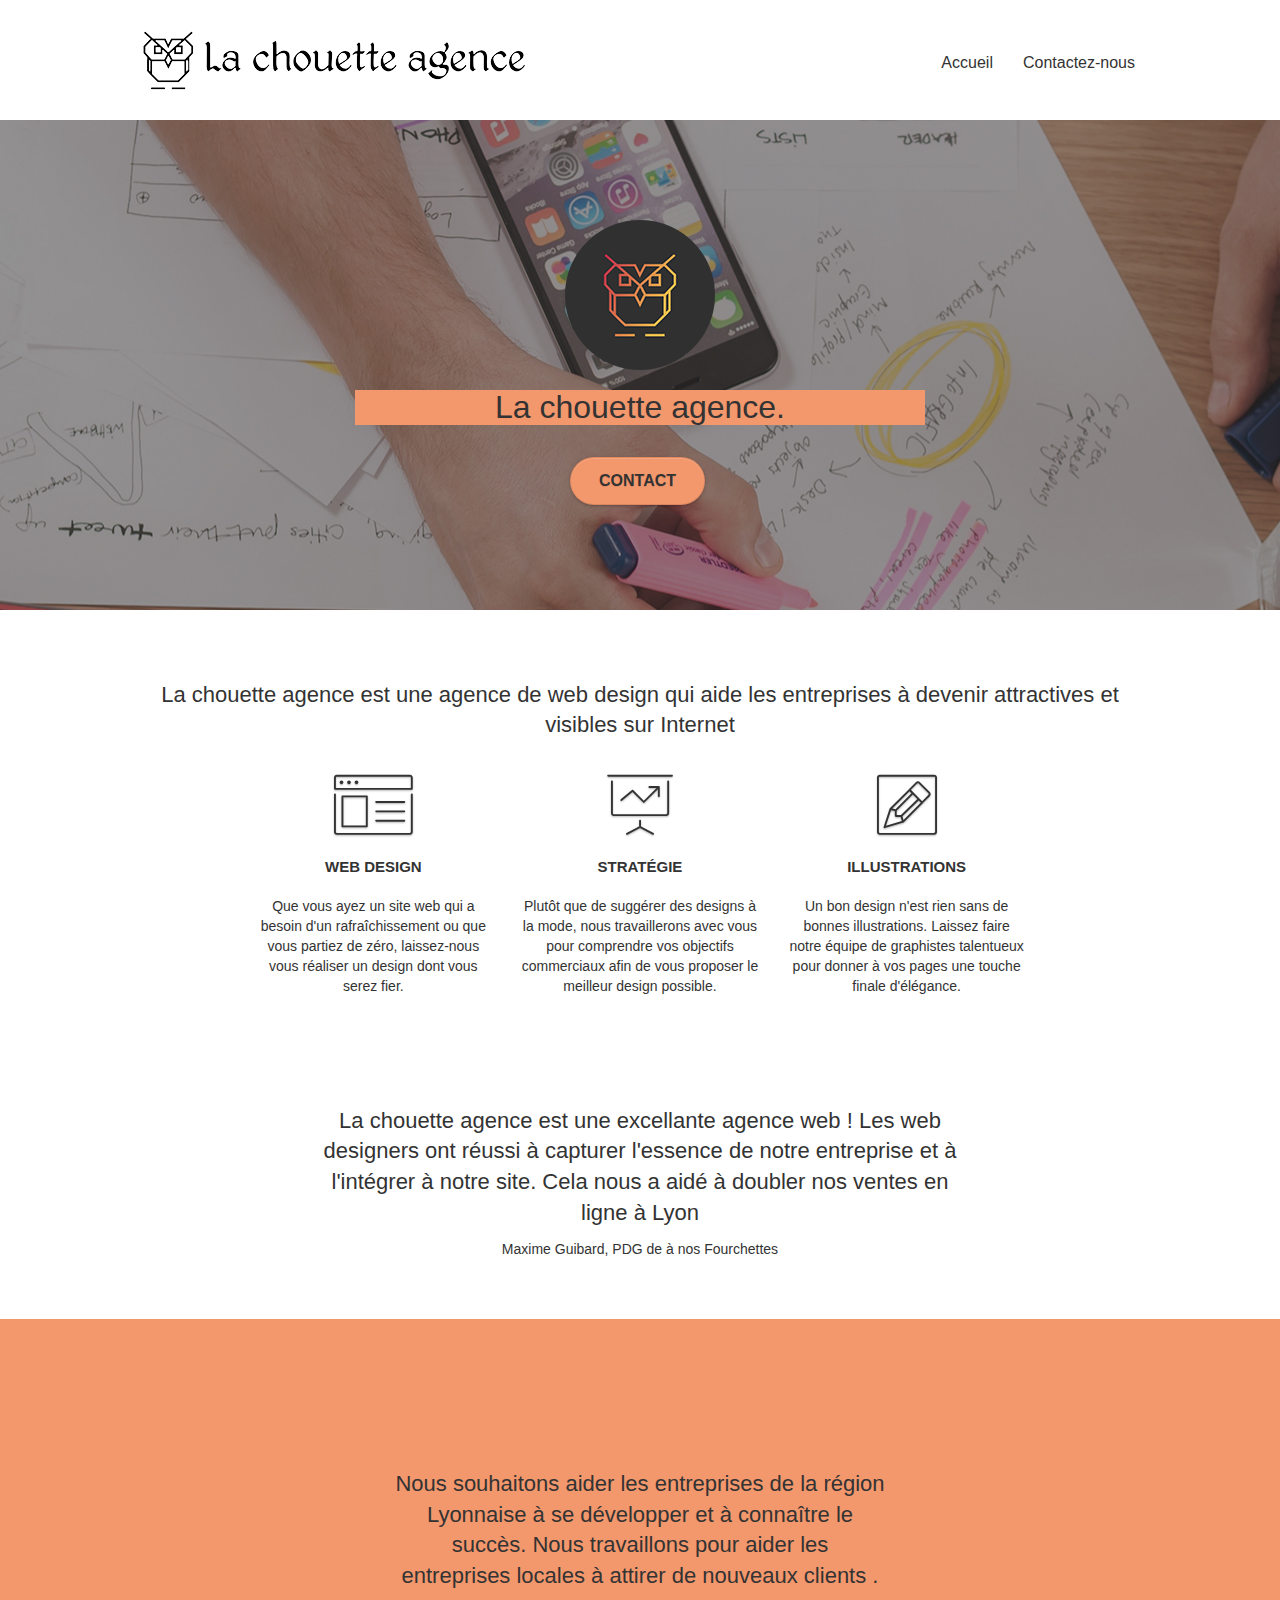
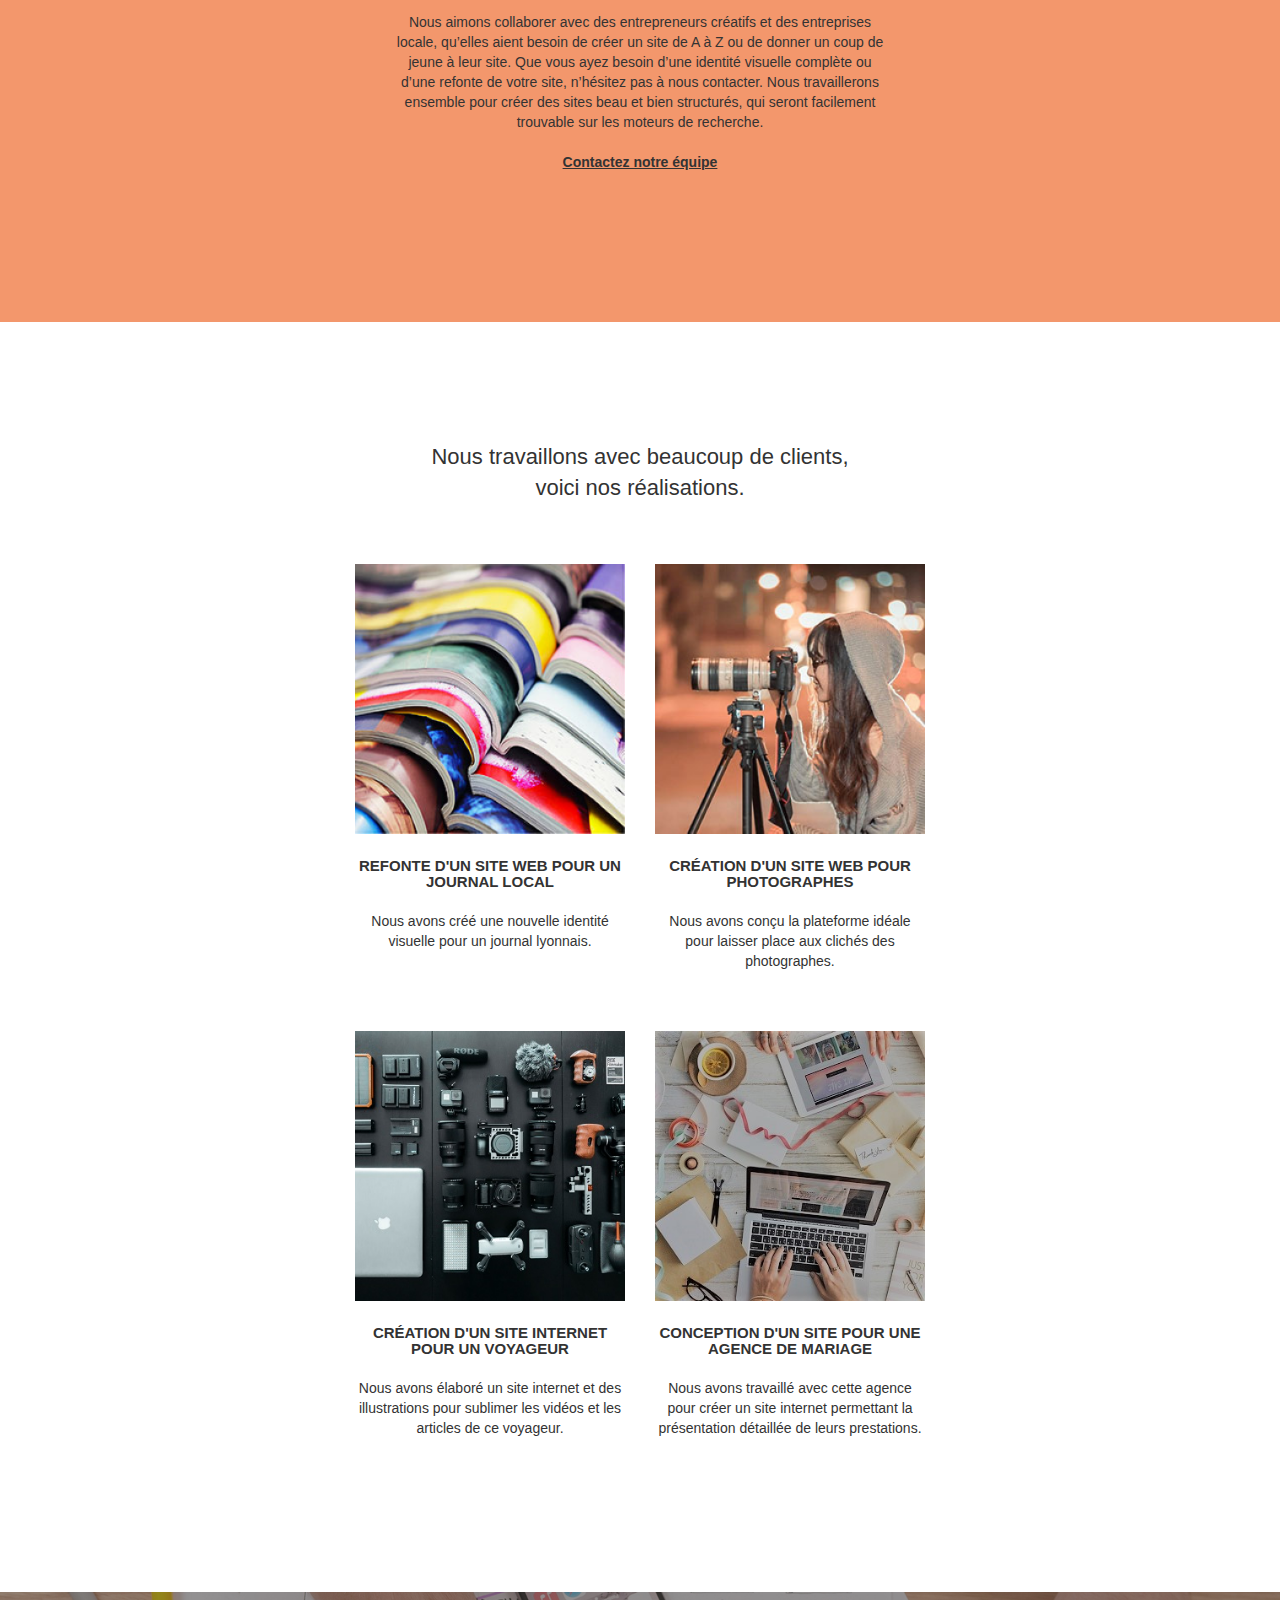
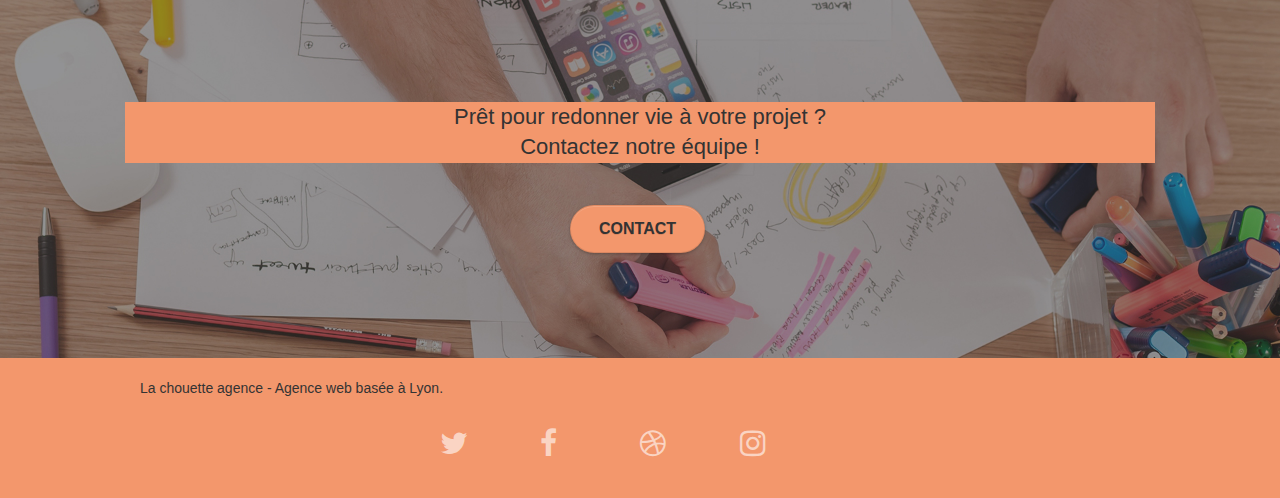
==== commit c6a6c042: "raccords" ====
--- a/index.html
+++ b/index.html
@@ -32,7 +32,6 @@
                <div class="navbar-header">
                   <a class="navbar-brand" href="index.html" title="la page d'accueil">
                      <img src="img/la-chouette-agence.png" alt="bannière la chouette agence"/>
-                     <p>La chouette agence</p>
                   </a>
                   <button id="nav-toggle" type="button" class="ui-navbar-toggle navbar-toggle" data-toggle="collapse" data-target=".navbar-1">
                   <span class="sr-only">Toggle navigation</span>
@@ -88,7 +87,7 @@
                         Web design
                      </h3>
                      <p class="text-center ">
-                        Que vous ayez un site web qui a besoin d&rsquo;un rafraîchissement ou que vous partiez de zéro, laissez-nous vous réaliser un design dont vous serez fier.
+                        Que vous ayez un site web qui a besoin d'un rafraîchissement ou que vous partiez de zéro, laissez-nous vous réaliser un design dont vous serez fier.
                      </p>
                   </div>
                   <div class="col-sm-4">
@@ -133,7 +132,7 @@
                         Nous souhaitons aider les entreprises de la région Lyonnaise à se développer et à connaître le succès. Nous travaillons pour aider les entreprises locales à attirer de nouveaux clients .
                      </h2>
                      <p class="text-center white">
-                        Nous aimons collaborer avec des entrepreneurs créatifs et des entreprises locale, qu’elles aient besoin de créer un site de A à Z ou de donner un coup de jeune à leur site. Que vous ayez besoin d’une identité visuelle complète ou d’une refonte de votre site, n’hésitez pas à nous contacter. Nous travaillerons ensemble pour créer des sites beau et bien structurés, qui seront facilement trouvable sur les moteurs de recherche.<a class="ltc-white bold-link" href="contact.html">Contactez notre équipe</a><br>
+                        Nous aimons collaborer avec des entrepreneurs créatifs et des entreprises locale, qu’elles aient besoin de créer un site de A à Z ou de donner un coup de jeune à leur site. Que vous ayez besoin d’une identité visuelle complète ou d’une refonte de votre site, n’hésitez pas à nous contacter. Nous travaillerons ensemble pour créer des sites beau et bien structurés, qui seront facilement trouvable sur les moteurs de recherche.<br><br><a class="ltc-white bold-link" href="contact.html">Contactez notre équipe</a>
                      </p>
                   </div>
                </div>
@@ -154,7 +153,7 @@
                </div>
                <div class="row tight-width-whitespace portfolio-row">
                   <div class="col-sm-6">
-                     <a href="#" data-lightbox="img/1.jpg" data-gallery-id="gallery-1" data-caption="Refonte d'un site web pour un journal local" data-frame="snapshot-lb"><img src="img/1.jpg" alt="création site  pour un journal" /></a>
+                     <a href="#" data-lightbox="img/1.png" data-gallery-id="gallery-1" data-caption="Refonte d'un site web pour un journal local" data-frame="snapshot-lb"><img src="img/1.png" class="img-responsive portfolio-thumb" alt="création site  pour un journal" /></a>
                      <h3 class="mg-md text-center">
                         Refonte d'un site web pour un journal local
                      </h3>
@@ -163,7 +162,7 @@
                      </p>
                   </div>
                   <div class="col-sm-6">
-                     <a href="#" data-lightbox="img/2.jpg" data-gallery-id="gallery-1" data-caption="Création d'un site web pour photographes" data-frame="snapshot-lb"><img src="img/2.jpg" class="img-responsive portfolio-thumb" alt="création site  pour photographes" /></a>
+                     <a href="#" data-lightbox="img/2.png" data-gallery-id="gallery-1" data-caption="Création d'un site web pour photographes" data-frame="snapshot-lb"><img src="img/2.png" class="img-responsive portfolio-thumb" alt="création site  pour photographes" /></a>
                      <h3 class="mg-md text-center">
                         Création d'un site web pour photographes
                      </h3>
@@ -174,7 +173,7 @@
                </div>
                <div class="row tight-width-whitespace portfolio-row">
                   <div class="col-sm-6">
-                     <a href="#" data-lightbox="img/3.jpg" data-gallery-id="gallery-1" data-caption="Création d'un site internet pour un voyageur" data-frame="snapshot-lb"><img src="img/3.jpg" class="img-responsive portfolio-thumb" alt="Création d'un site web pour voyageur"/></a>
+                     <a href="#" data-lightbox="img/3.png" data-gallery-id="gallery-1" data-caption="Création d'un site internet pour un voyageur" data-frame="snapshot-lb"><img src="img/3.png" class="img-responsive portfolio-thumb" alt="Création d'un site web pour voyageur"/></a>
                      <h3 class="mg-md text-center">
                         Création d'un site internet pour un voyageur
                      </h3>
@@ -183,7 +182,7 @@
                      </p>
                   </div>
                   <div class="col-sm-6">
-                     <a href="#" data-lightbox="img/4.jpg" data-gallery-id="gallery-1" data-caption="Conception d'un site pour une agence de mariage" data-frame="snapshot-lb"><img src="img/4.jpg" class="img-responsive portfolio-thumb" alt="Création d'un site web pour agence de mariage" /></a>
+                     <a href="#" data-lightbox="img/4.png" data-gallery-id="gallery-1" data-caption="Conception d'un site pour une agence de mariage" data-frame="snapshot-lb"><img src="img/4.png" class="img-responsive portfolio-thumb" alt="Création d'un site web pour agence de mariage" /></a>
                      <h3 class="mg-md text-center">
                         Conception d'un site pour une agence de mariage
                      </h3>
@@ -210,6 +209,9 @@
          </div>
       </section>
       <footer>
+		<div class="bloc bgc-atomic-tangerine d-bloc" id="bloc-8">
+			<div class="container bloc-sm">
+				<div class="row">  
          <div class="col-sm-12">
          <p>La chouette agence - Agence web basée à Lyon.</p>
          <div class="row row-no-gutters social">
--- a/style.min.css
+++ b/style.min.css
@@ -3,6 +3,7 @@
     padding: 0;
     background: #FFF;
     overflow-x: hidden;
+    font-size: 14px;
     
 }
 
@@ -91,7 +92,6 @@
 }
 
 .texture-paper::before {
-    background: url("img/texture-paper.png");
     background-size: 280px 280px;
 }
 
@@ -651,7 +651,7 @@
 a {
     font-family: "helvetica";
     font-weight: 400;
-    color: #575757!important;
+    color: #333333!important;
 }
 
 .container {
@@ -659,7 +659,7 @@
 }
 
 .hero-bloc-text {
-    font-size: 38px;
+    font-size: 35px;
 }
 
 .hero-bloc-text-sub {
@@ -677,7 +677,7 @@
 }
 
 p {
-    font-size: 11px;
+    font-size: 14px;
 }
 
 .tight-width-whitespace {
@@ -702,6 +702,9 @@
 .social {
     max-width: 400px;
     margin: auto auto auto auto;
+    display: flex;
+    justify-content: space-between;
+    padding: 10px 0 10px 0;
 }
 
 h2 {
@@ -736,7 +739,7 @@
 }
 
 .white {
-    color: #FFFFFF!important;
+    color: #333333!important;
 }
 
 .portfolio-thumb {
@@ -753,7 +756,7 @@
 }
 
 .black-background {
-    background-color: rgba(165, 147, 99, 0.7);
+    background-color: #F3976C;
     padding: 40px 40px 40px 40px;
 }
 
@@ -767,20 +770,20 @@
 }
 
 .bgc-dark-slate-blue {
-    background-color: #364577;
+    background-color: #333333;
 }
 
 .bgc-atomic-tangerine {
-    background-color: #F3976C;
+    background-color: #F3976C!important;
 }
 
 .tc-white {
-    color: #F3976C!important;
+    background-color: #F3976C!important;
 }
 
 .btn-atomic-tangerine {
     background: #F3976C;
-    color: #FFFFFF!important;
+    color: #333333!important;
 }
 
 .btn-atomic-tangerine:hover {
@@ -789,7 +792,7 @@
 }
 
 .ltc-white {
-    color: #FFFFFF!important;
+    color: #333333!important;
 }
 
 .ltc-white:hover {
@@ -805,24 +808,19 @@
 }
 
 .icon-dark-slate-blue {
-    color: #364577!important;
-    border-color: #364577!important;
-}
-
-.bg-dots-bg {
-    background-image: url("img/dots-bg.png");
-}
-
-.bg-lines-h2-bg {
-    background-image: url("img/lines-h2-bg.png");
+    color: #333333!important;
+    border-color: #333333!important;
 }
 
 .bg-banniere {
-    background-image: url("img/la-chouette-agence-banniere.jpg");
-}
-
+    background-image: url("img/la-chouette-agence-banniere.png");
+}
 .bg-presentation {
-    background-image: url("img/image-de-presentation.bmp");
+    background-image: url(img/image-de-presentation.png);
+}
+.bloc bgc-atomic-tangerine d-bloc {
+    background-color: #F3976C;
+    color: #333333;
 }
 
 @media (max-width: 1024px) {
@@ -1026,6 +1024,9 @@
         width: 180px;
         height: 320px;
     }
+    .bloc-mob-center-text {
+        text-align: center;
+    }
 }
 
 @media (max-width: 400px) {
@@ -1035,8 +1036,3 @@
     }
 }
 
-@media (max-width: 767px) {
-    .bloc-mob-center-text {
-        text-align: center;
-    }
-}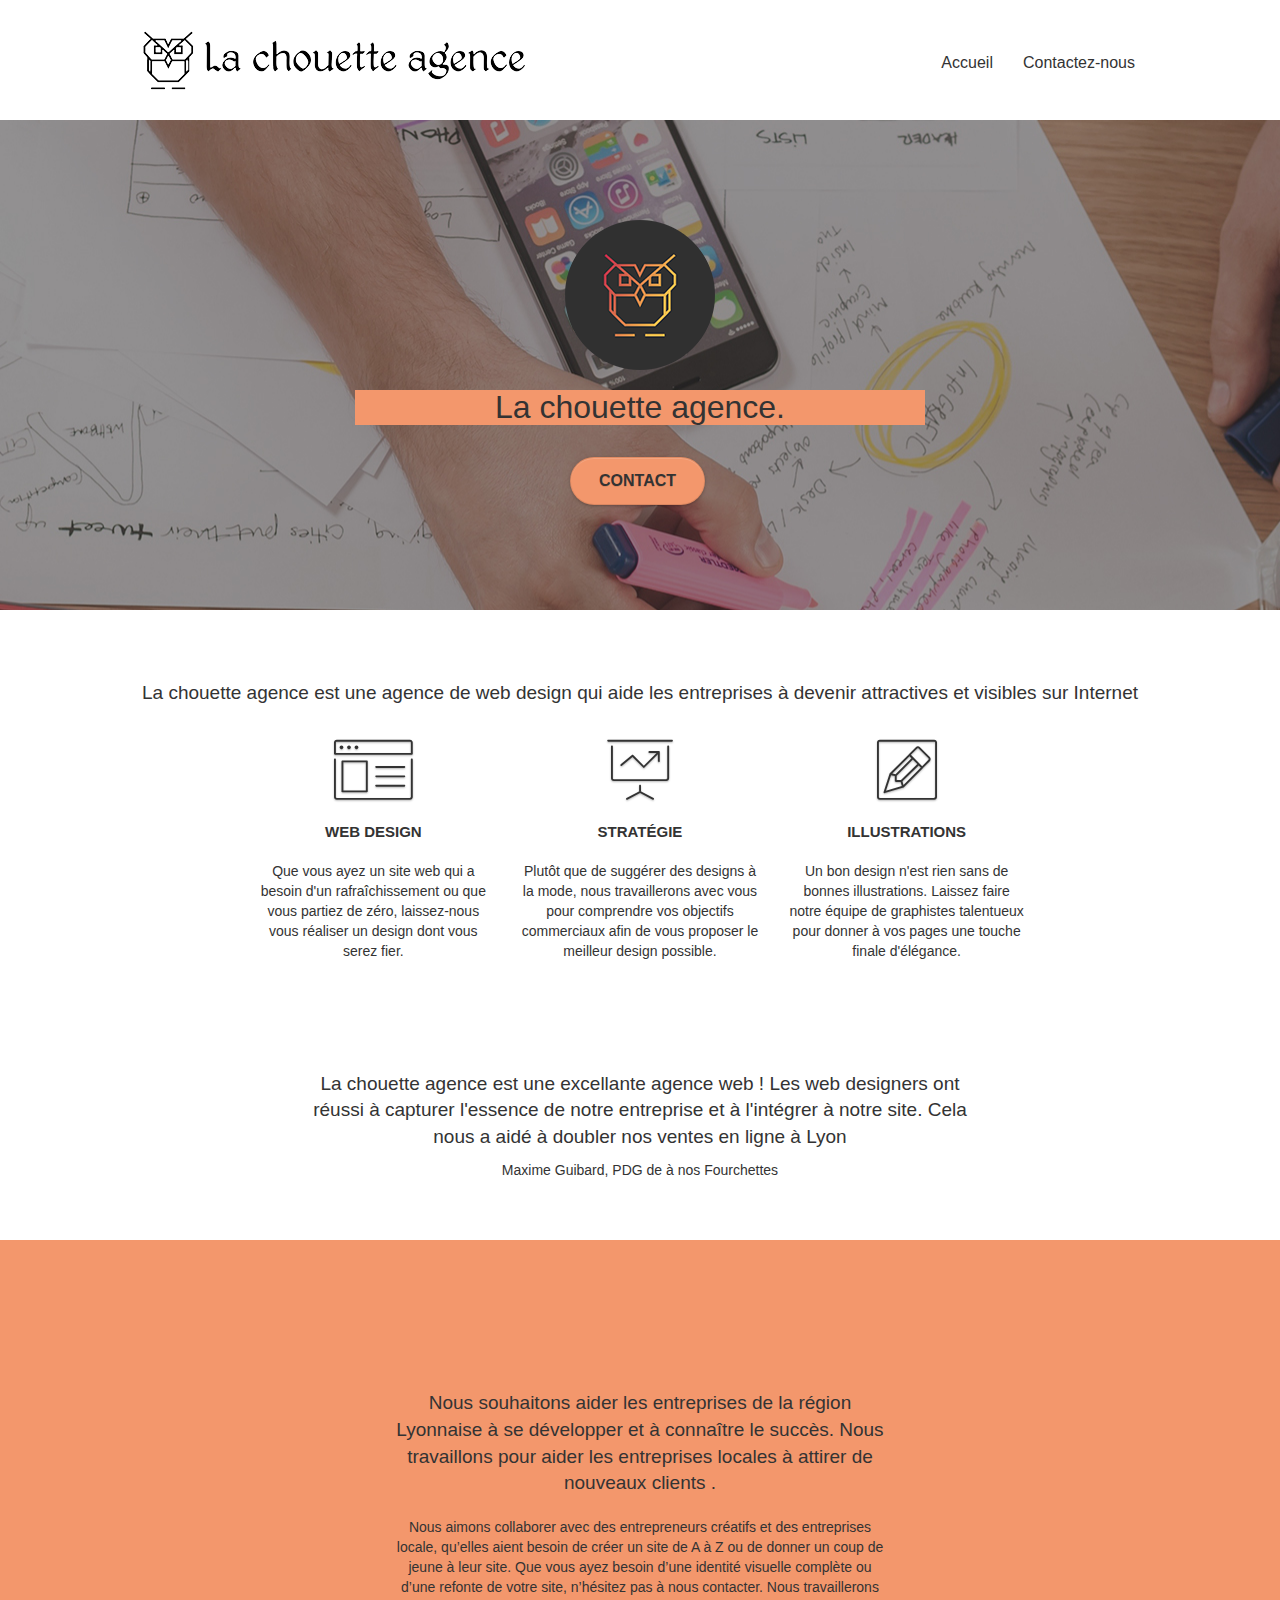
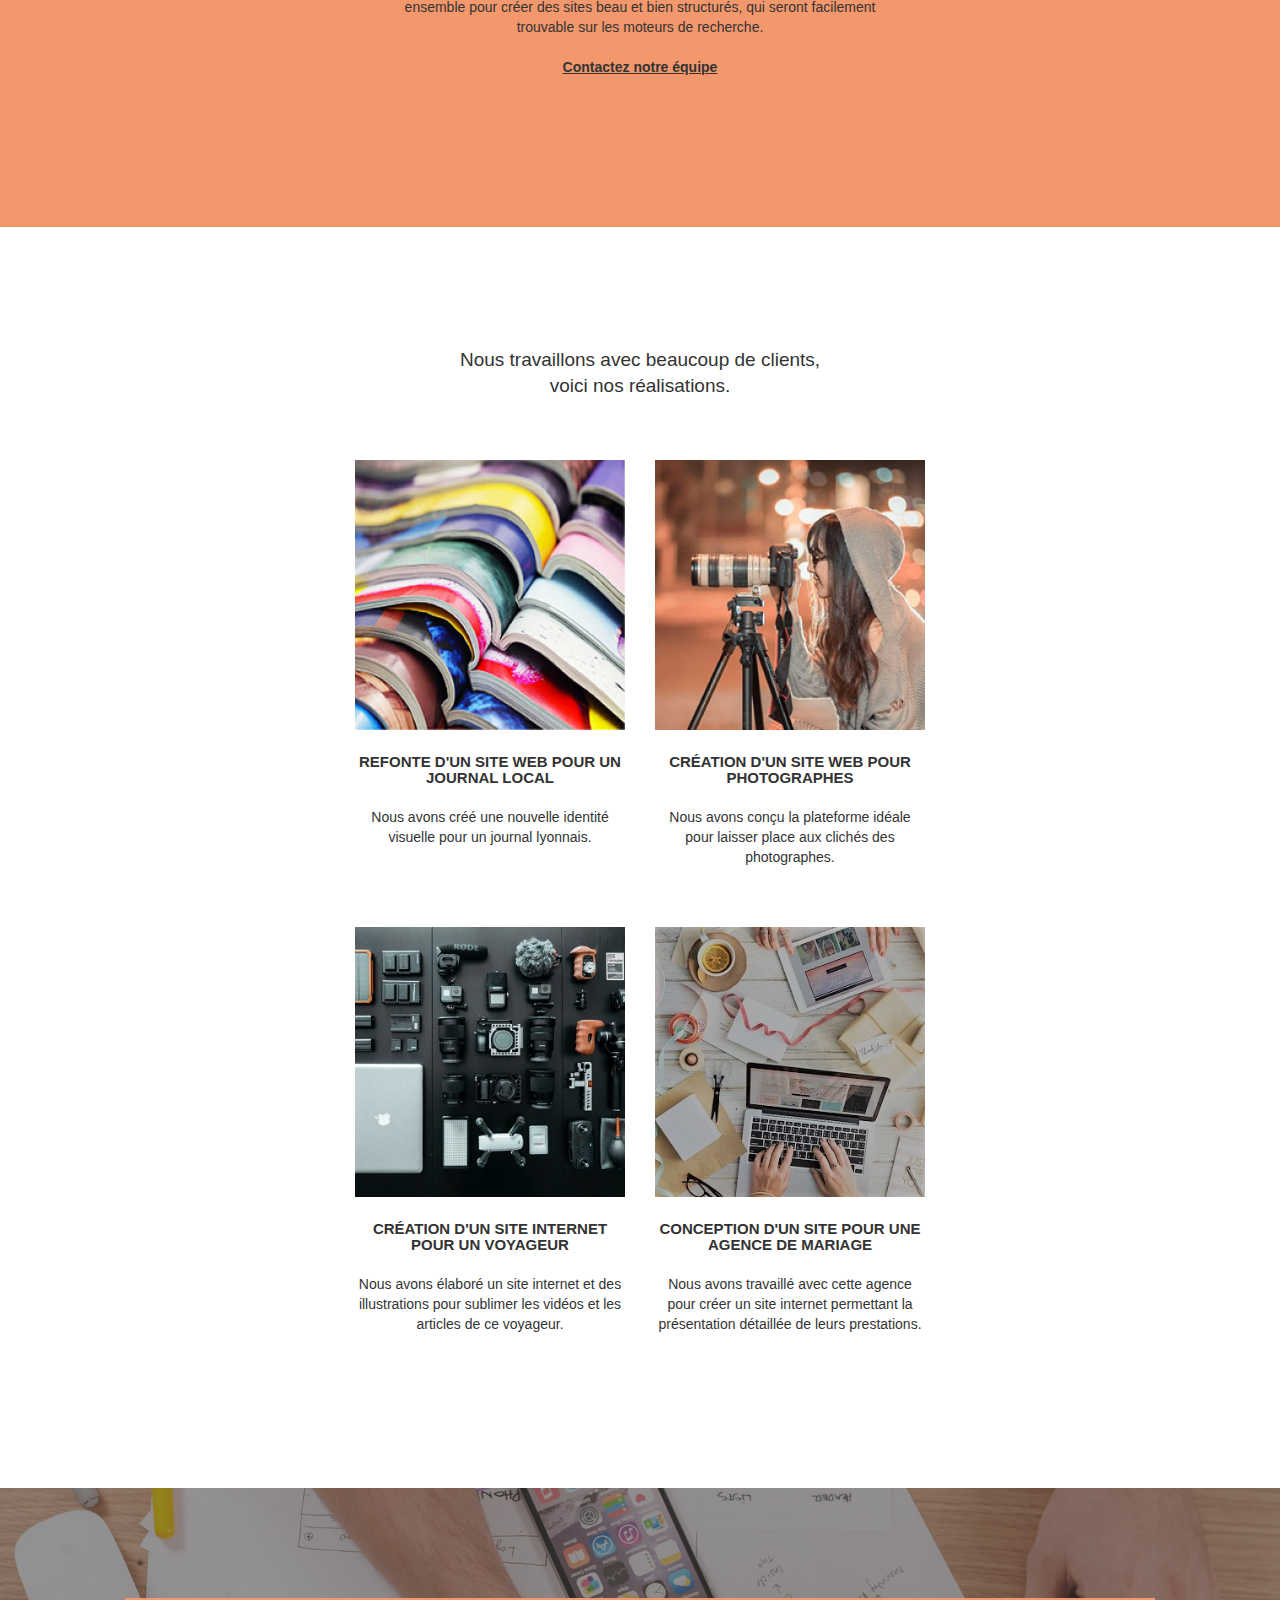
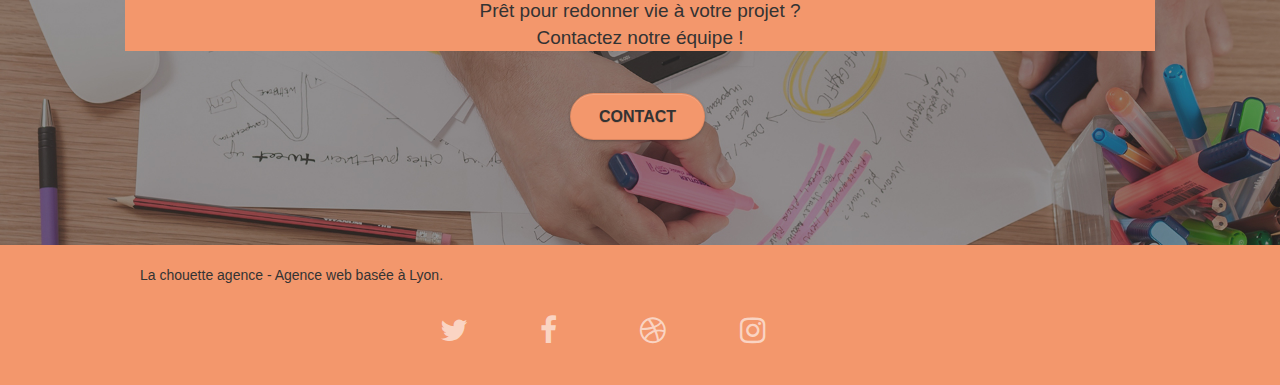
==== commit f790eda2: "modifications fichiers" ====
--- a/index.html
+++ b/index.html
@@ -7,9 +7,10 @@
       <meta name="robots" content="index, follow">
       <link rel="shortcut icon" type="image/jpg" href="favicon.jpg">
       <link rel="stylesheet" type="text/css" href="./css/bootstrap.min.css">
-      <link rel="stylesheet" type="text/css" href="style.min.css">
       <link rel="stylesheet" type="text/css" href="./css/font-awesome.css">
       <link rel="stylesheet" type="text/css" href="./css/et-line.min.css">
+      <link rel="stylesheet" type="text/css" href="style.min.css">
+      <link rel="stylesheet" type="text/css" href="style.css">
       <link href="https://anissa95.github.io/P4_original/index.html" rel="canonical">
       <meta property="og:locale" content="fr_FR">
       <meta property="og:type" content="website">
@@ -31,7 +32,7 @@
             <nav class="navbar row">
                <div class="navbar-header">
                   <a class="navbar-brand" href="index.html" title="la page d'accueil">
-                     <img src="img/la-chouette-agence.png" alt="bannière la chouette agence"/>
+                  <img src="img/la-chouette-agence.png" alt="bannière la chouette agence"/>
                   </a>
                   <button id="nav-toggle" type="button" class="ui-navbar-toggle navbar-toggle" data-toggle="collapse" data-target=".navbar-1">
                   <span class="sr-only">Toggle navigation</span>
@@ -209,30 +210,35 @@
          </div>
       </section>
       <footer>
-		<div class="bloc bgc-atomic-tangerine d-bloc" id="bloc-8">
-			<div class="container bloc-sm">
-				<div class="row">  
-         <div class="col-sm-12">
-         <p>La chouette agence - Agence web basée à Lyon.</p>
-         <div class="row row-no-gutters social">
-         <div class="col-sm-3">
-            <div class="text-center">
-               <a class="social" href="contact.html" title="Twitter"><span class="fa fa-twitter icon-md"></span></a>
-            </div>
-         </div>
-         <div class="col-sm-3">
-            <div class="text-center">
-               <a class="social" href="contact.html" title="Facebook"><span class="fa fa-facebook icon-md"></span></a>
-            </div>
-         </div>
-         <div class="col-sm-3">
-            <div class="text-center">
-               <a class="social" href="contact.html" title="Dribble"><span class="fa fa-dribbble icon-md"></span></a>
-            </div>
-         </div>
-         <div class="col-sm-3">
-            <div class="text-center">
-               <a class="social" href="contact.html" title="Instagram"><span class="fa fa-instagram icon-md"></span></a>
+         <div class="bloc bgc-atomic-tangerine d-bloc" id="bloc-8">
+            <div class="container bloc-sm">
+               <div class="row">
+                  <div class="col-sm-12">
+                     <p>La chouette agence - Agence web basée à Lyon.</p>
+                     <div class="row row-no-gutters social">
+                        <div class="col-sm-3">
+                           <div class="text-center">
+                              <a class="social" href="contact.html" title="Twitter"><span class="fa fa-twitter icon-md"></span></a>
+                           </div>
+                        </div>
+                        <div class="col-sm-3">
+                           <div class="text-center">
+                              <a class="social" href="contact.html" title="Facebook"><span class="fa fa-facebook icon-md"></span></a>
+                           </div>
+                        </div>
+                        <div class="col-sm-3">
+                           <div class="text-center">
+                              <a class="social" href="contact.html" title="Dribble"><span class="fa fa-dribbble icon-md"></span></a>
+                           </div>
+                        </div>
+                        <div class="col-sm-3">
+                           <div class="text-center">
+                              <a class="social" href="contact.html" title="Instagram"><span class="fa fa-instagram icon-md"></span></a>
+                           </div>
+                        </div>
+                     </div>
+                  </div>
+               </div>
             </div>
          </div>
       </footer>
--- a/style.min.css
+++ b/style.min.css
@@ -1,1038 +1 @@
-body {
-    margin: 0;
-    padding: 0;
-    background: #FFF;
-    overflow-x: hidden;
-    font-size: 14px;
-    
-}
-
-
-a,
-button {
-    transition: all .3s ease-in-out;
-    outline: none!important;
-}
-
-a:hover {
-    text-decoration: none;
-    cursor: pointer;
-}
-
-#page-loading-blocs-notifaction {
-    position: fixed;
-    top: 0;
-    bottom: 0;
-    width: 100%;
-    z-index: 100000;
-    background: #FFFFFF url("img/pageload-spinner.gif") no-repeat center center;
-}
-
-.bloc {
-    width: 100%;
-    clear: both;
-    background: 50% 50% no-repeat;
-    padding: 0 50px;
-    -webkit-background-size: cover;
-    -moz-background-size: cover;
-    -o-background-size: cover;
-    background-size: cover;
-    position: relative;
-}
-
-.bloc .container {
-    padding-left: 0;
-    padding-right: 0;
-}
-
-.bloc-lg {
-    padding: 100px 50px;
-}
-
-.bloc-md {
-    padding: 50px;
-}
-
-.bloc-sm {
-    padding: 20px 50px;
-}
-
-.bg-center,
-.bg-l-edge,
-.bg-r-edge,
-.bg-t-edge,
-.bg-b-edge,
-.bg-tl-edge,
-.bg-bl-edge,
-.bg-tr-edge,
-.bg-br-edge,
-.bg-repeat {
-    -webkit-background-size: auto!important;
-    -moz-background-size: auto!important;
-    -o-background-size: auto!important;
-    background-size: auto!important;
-}
-
-.bg-repeat {
-    background: repeat;
-}
-
-.bg-t-edge {
-    background: top no-repeat;
-}
-
-.bloc-bg-texture::before {
-    content: "";
-    background-size: 2px 2px;
-    position: absolute;
-    top: 0;
-    bottom: 0;
-    left: 0;
-    right: 0;
-}
-
-.texture-paper::before {
-    background-size: 280px 280px;
-}
-
-.b-parallax {
-    background-attachment: fixed;
-}
-
-.d-bloc {
-    color: rgba(255, 255, 255, .7);
-}
-
-.d-bloc button:hover {
-    color: rgba(255, 255, 255, .9);
-}
-
-.d-bloc .icon-round,
-.d-bloc .icon-square,
-.d-bloc .icon-rounded,
-.d-bloc .icon-semi-rounded-a,
-.d-bloc .icon-semi-rounded-b {
-    border-color: rgba(255, 255, 255, .9);
-}
-
-.d-bloc .divider-h span {
-    border-color: rgba(255, 255, 255, .2);
-}
-
-.d-bloc .a-btn,
-.d-bloc .navbar a,
-.d-bloc .navbar-brand,
-.d-bloc a .icon-sm,
-.d-bloc a .icon-md,
-.d-bloc a .icon-lg,
-.d-bloc a .icon-xl,
-.d-bloc h1 a,
-.d-bloc h2 a,
-.d-bloc h3 a,
-.d-bloc h4 a,
-.d-bloc h5 a,
-.d-bloc h6 a,
-.d-bloc p a {
-    color: rgba(255, 255, 255, .6);
-}
-
-.d-bloc .a-btn:hover,
-.d-bloc .navbar a:hover,
-.d-bloc .navbar-brand:hover,
-.d-bloc a:hover .icon-sm,
-.d-bloc a:hover .icon-md,
-.d-bloc a:hover .icon-lg,
-.d-bloc a:hover .icon-xl,
-.d-bloc h1 a:hover,
-.d-bloc h2 a:hover,
-.d-bloc h3 a:hover,
-.d-bloc h4 a:hover,
-.d-bloc h5 a:hover,
-.d-bloc h6 a:hover,
-.d-bloc p a:hover {
-    color: rgba(255, 255, 255, 1);
-}
-
-.d-bloc .navbar-toggle .icon-bar {
-    background: rgba(255, 255, 255, 1);
-}
-
-.d-bloc .btn-wire,
-.d-bloc .btn-wire:hover {
-    color: rgba(255, 255, 255, 1);
-    border-color: rgba(255, 255, 255, 1);
-}
-
-.d-bloc .panel {
-    color: rgba(0, 0, 0, .5);
-}
-
-.d-bloc .panel button:hover {
-    color: rgba(0, 0, 0, .7);
-}
-
-.d-bloc .panel icon {
-    border-color: rgba(0, 0, 0, .7);
-}
-
-.d-bloc .panel .divider-h span {
-    border-color: rgba(0, 0, 0, .1);
-}
-
-.d-bloc .panel .a-btn {
-    color: rgba(0, 0, 0, .6);
-}
-
-.d-bloc .panel .a-btn:hover {
-    color: rgba(0, 0, 0, 1);
-}
-
-.d-bloc .panel .btn-wire,
-.d-bloc .panel .btn-wire:hover {
-    color: rgba(0, 0, 0, .7);
-    border-color: rgba(0, 0, 0, .3);
-}
-
-.d-bloc .panel,
-.l-bloc {
-    color: rgba(0, 0, 0, .5);
-}
-
-.d-bloc .panel button:hover,
-.l-bloc button:hover {
-    color: rgba(0, 0, 0, .7);
-}
-
-.l-bloc .icon-round,
-.l-bloc .icon-square,
-.l-bloc .icon-rounded,
-.l-bloc .icon-semi-rounded-a,
-.l-bloc .icon-semi-rounded-b {
-    border-color: rgba(0, 0, 0, .7);
-}
-
-.d-bloc .panel .divider-h span,
-.l-bloc .divider-h span {
-    border-color: rgba(0, 0, 0, .1);
-}
-
-.d-bloc .panel .a-btn,
-.l-bloc .a-btn,
-.l-bloc .navbar a,
-.l-bloc .navbar-brand,
-.l-bloc a .icon-sm,
-.l-bloc a .icon-md,
-.l-bloc a .icon-lg,
-.l-bloc a .icon-xl,
-.l-bloc h1 a,
-.l-bloc h2 a,
-.l-bloc h3 a,
-.l-bloc h4 a,
-.l-bloc h5 a,
-.l-bloc h6 a,
-.l-bloc p a {
-    color: rgba(0, 0, 0, .6);
-}
-
-.d-bloc .panel .a-btn:hover,
-.l-bloc .a-btn:hover,
-.l-bloc .navbar a:hover,
-.l-bloc .navbar-brand:hover,
-.l-bloc a:hover .icon-sm,
-.l-bloc a:hover .icon-md,
-.l-bloc a:hover .icon-lg,
-.l-bloc a:hover .icon-xl,
-.l-bloc h1 a:hover,
-.l-bloc h2 a:hover,
-.l-bloc h3 a:hover,
-.l-bloc h4 a:hover,
-.l-bloc h5 a:hover,
-.l-bloc h6 a:hover,
-.l-bloc p a:hover {
-    color: rgba(0, 0, 0, 1);
-}
-
-.l-bloc .navbar-toggle .icon-bar {
-    color: rgba(0, 0, 0, .6);
-}
-
-.d-bloc .panel .btn-wire,
-.d-bloc .panel .btn-wire:hover,
-.l-bloc .btn-wire,
-.l-bloc .btn-wire:hover {
-    color: rgba(0, 0, 0, .7);
-    border-color: rgba(0, 0, 0, .3);
-}
-
-.voffset {
-    margin-top: 30px;
-}
-
-.voffset-lg {
-    margin-top: 80px;
-}
-
-.row-no-gutters {
-    margin-right: 0;
-    margin-left: 0;
-}
-
-.row.row-no-gutters > [class^="col-"],
-.row.row-no-gutters > [class*=" col-"] {
-    padding-right: 0;
-    padding-left: 0;
-}
-
-#bloc-1-hero h1 {
-    font-size: 32px;
-}
-
-.navbar {
-    margin-bottom: 0;
-    z-index: 1;
-}
-
-.navbar-brand {
-    height: auto;
-    padding: 3px 15px;
-    font-size: 25px;
-    font-weight: normal;
-    font-weight: 600;
-    line-height: 44px;
-}
-
-.navbar-brand img {
-    max-height: 200px;
-    margin: 0 5px 0 0;
-    display: inline;
-}
-
-.navbar-brand img[src$=svg] {
-    min-width: 100px;
-}
-
-.nav-center .navbar-brand img {
-    margin: 0;
-}
-
-.navbar .nav {
-    padding-top: 2px;
-    margin-right: -16px;
-    float: right;
-    z-index: 1;
-}
-
-.nav > li {
-    float: left;
-    margin-top: 4px;
-    font-size: 16px;
-}
-
-.navbar-nav .open .dropdown-menu > li > a {
-    text-align: inherit;
-}
-
-.nav > li a:hover,
-.nav > li a:focus {
-    background: transparent;
-}
-
-.navbar-toggle {
-    margin: 10px 10px 0 0;
-    border: 0px;
-}
-
-.navbar-toggle:hover {
-    background: transparent!important;
-}
-
-.navbar-toggle .icon-bar {
-    background-color: rgba(0, 0, 0, .5);
-    width: 26px;
-}
-
-.nav-invert .navbar .nav {
-    float: left;
-}
-
-.nav-invert .navbar-header,
-.nav-invert .navbar-brand {
-    float: right;
-    position: relative;
-    z-index: 2;
-}
-
-@media (min-width: 768px) {
-    .site-navigation {
-        position: absolute;
-        top: 50%;
-        right: 20px;
-        transform: translate(0, -50%);
-        -webkit-transform: translateY(-50%);
-    }
-    .nav > li .dropdown-menu a,
-    .nav > li .dropdown-menu a:hover {
-        color: #484848;
-    }
-    .nav-invert .site-navigation {
-        left: 0;
-        right: 0;
-    }
-    .nav-center {
-        text-align: center;
-    }
-    .nav-center .navbar-header {
-        width: 100%;
-    }
-    .nav-center .navbar-header,
-    .nav-center .navbar-brand,
-    .nav-center .nav > li {
-        float: none;
-        display: inline-block;
-    }
-    .nav-center .site-navigation {
-        position: relative;
-        width: 100%;
-        right: 0;
-        margin-right: 0px;
-        margin-top: 20px;
-    }
-    .nav-center.mini-nav .navbar-toggle {
-        float: none;
-        margin: 10px auto 0;
-    }
-}
-
-.nav > li > .dropdown a {
-    background: none!important;
-    display: block;
-    padding: 14px 15px;
-}
-
-nav .caret {
-    margin: 0 5px;
-}
-
-.dropdown-menu .dropdown-menu {
-    top: -8px;
-    left: 100%;
-}
-
-.dropdown-menu .dropmenu-flow-right {
-    top: 100%;
-    left: 0;
-    margin-left: -1px;
-    border-top-left-radius: 0;
-    border-top-right-radius: 0;
-}
-
-.dropdown-menu .dropdown span {
-    border: 4px solid black;
-    border-top-color: transparent;
-    border-right-color: transparent;
-    border-bottom-color: transparent;
-    margin: 6px -5px 0 0!important;
-    float: right;
-}
-
-.mg-md {
-    margin-top: 10px;
-    margin-bottom: 20px;
-}
-
-.mg-lg {
-    margin-top: 10px;
-    margin-bottom: 40px;
-}
-
-.btn {
-    margin: 0 5px 5px 0;
-}
-
-.btn.pull-right {
-    margin: 0 0 5px 5px;
-}
-
-.btn-d,
-.btn-d:hover,
-.btn-d:focus {
-    color: #FFF;
-    background: rgba(0, 0, 0, .3);
-}
-
-button {
-    outline: none!important;
-}
-
-.btn-rd {
-    border-radius: 40px;
-}
-
-.btn-clean {
-    border: 1px solid rgba(0, 0, 0, .08);
-    border-bottom-color: rgba(0, 0, 0, .1);
-    text-shadow: 0 1px 0 rgba(0, 0, 1, .1);
-    box-shadow: 0 1px 3px rgba(0, 0, 1, .25), inset 0 1px 0 0 rgba(255, 255, 255, .15);
-}
-
-.icon-md {
-    font-size: 30px!important;
-}
-
-.icon-lg {
-    font-size: 60px!important;
-}
-
-.sm-shadow {
-    text-shadow: 0 1px 2px rgba(0, 0, 0, .3);
-}
-
-.panel-sq,
-.panel-sq .panel-heading,
-.panel-sq .panel-footer {
-    border-radius: 0;
-}
-
-.panel-rd {
-    border-radius: 30px;
-}
-
-.panel-rd .panel-heading {
-    border-radius: 29px 29px 0 0;
-}
-
-.panel-rd .panel-footer {
-    border-radius: 0 0 29px 29px;
-}
-
-.form-control {
-    border-color: rgba(0, 0, 0, .1);
-    box-shadow: none;
-}
-
-.scrollToTop {
-    width: 40px;
-    height: 40px;
-    position: fixed;
-    bottom: 20px;
-    right: 20px;
-    opacity: 0;
-    z-index: 500;
-    transition: all .3s ease-in-out;
-}
-
-.scrollToTop span {
-    margin-top: 6px;
-}
-
-.showScrollTop {
-    font-size: 14px;
-    opacity: 1;
-}
-
-a[data-lightbox] {
-    position: relative;
-    display: block;
-    text-align: center;
-}
-
-a[data-lightbox]:hover::before {
-    content: "+";
-    font-family: "HelveticaNeue-Light", "Helvetica Neue Light", "Helvetica Neue", Helvetica, Arial;
-    font-size: 32px;
-    width: 50px;
-    height: 50px;
-    margin-left: -25px;
-    border-radius: 50%;
-    background: rgba(0, 0, 0, .6);
-    color: #FFF;
-    font-weight: 100;
-    z-index: 1;
-    position: absolute;
-    top: 50%;
-    transform: translateY(-50%);
-    -webkit-transform: translateY(-50%);
-}
-
-a[data-lightbox]:hover img {
-    opacity: 0.6;
-    -webkit-animation-fill-mode: none;
-    animation-fill-mode: none;
-}
-
-#lightbox-modal {
-    display: flex;
-    align-items: center;
-}
-
-#lightbox-modal .modal-dialog {
-    width: 90%;
-    max-width: 900px;
-    margin: 0 auto 0;
-}
-
-#lightbox-modal .modal-dialog img {
-    max-height: 90vh;
-    margin: 0 auto;
-}
-
-.lightbox-caption {
-    padding: 20px;
-    color: #FFF;
-    background: rgba(0, 0, 0, .5);
-    position: absolute;
-    left: 15px;
-    right: 15px;
-    bottom: 5px;
-}
-
-.close-lightbox {
-    color: #FFF;
-    font-size: 30px;
-    position: absolute;
-    top: 20px;
-    right: 20px;
-    z-index: 20;
-    background: rgba(0, 0, 0, .5);
-    border: none;
-    line-height: 30px;
-    padding: 0 9px 5px;
-    opacity: 0.3;
-}
-
-.close-lightbox:hover,
-.next-lightbox:hover,
-.prev-lightbox:hover {
-    opacity: 1.0;
-    color: #FFF;
-}
-
-.next-lightbox,
-.prev-lightbox {
-    font-size: 20px;
-    color: rgba(255, 255, 255, .9);
-    background: rgba(0, 0, 0, .5);
-    transition: all .2s ease-in-out;
-    position: absolute;
-    top: 45%;
-    z-index: 1;
-    opacity: 0.4;
-}
-
-.next-lightbox {
-    padding: 6px 8px 1px 13px;
-    right: 25px;
-}
-
-.prev-lightbox {
-    padding: 6px 13px 1px 10px;
-    left: 25px;
-}
-
-.snapshot-lb .modal-body {
-    padding-bottom: 45px;
-}
-
-.snapshot-lb .lightbox-caption {
-    padding: 0;
-    color: rgba(0, 0, 0, .5);
-    background: none;
-}
-
-h1,
-h2,
-h3,
-h4,
-h5,
-h6,
-p,
-label,
-.btn,
-a {
-    font-family: "helvetica";
-    font-weight: 400;
-    color: #333333!important;
-}
-
-.container {
-    max-width: 1000px;
-}
-
-.hero-bloc-text {
-    font-size: 35px;
-}
-
-.hero-bloc-text-sub {
-    font-size: 36px;
-}
-
-.statement-bloc-text {
-    line-height: 26px;
-    font-style: italic;
-    font-size: 20px;
-    text-align: center;
-    font-weight: lighter;
-    max-width: 520px;
-    margin: auto auto auto auto;
-}
-
-p {
-    font-size: 14px;
-}
-
-.tight-width-whitespace {
-    max-width: 600px;
-    margin: auto auto auto auto;
-}
-
-.h1 {
-    font-size: 20px;
-    font-family: "Open Sans";
-}
-
-.cta-hero {
-    margin-top: 22px;
-    color: #FFFFFF!important;
-    text-transform: uppercase;
-    padding: 12px 28px 12px 28px;
-    font-size: 16px;
-    font-weight: 700;
-}
-
-.social {
-    max-width: 400px;
-    margin: auto auto auto auto;
-    display: flex;
-    justify-content: space-between;
-    padding: 10px 0 10px 0;
-}
-
-h2 {
-    font-size: 22px;
-    line-height: 1.4em;
-}
-
-h3 {
-    font-size: 15px;
-    text-transform: uppercase;
-    font-weight: 700;
-    color: #333333!important;
-}
-
-.med-width-whitespace {
-    max-width: 800px;
-    margin: auto auto auto auto;
-    box-shadow: 0px 0px 0px #000000;
-}
-
-h1 {
-    color: #333333!important;
-}
-
-h4 {
-    color: #333333!important;
-}
-
-.icons {
-    margin-bottom: 14px;
-    margin-top: 24px;
-}
-
-.white {
-    color: #333333!important;
-}
-
-.portfolio-thumb {
-    margin-bottom: 24px;
-}
-
-.portfolio-row {
-    margin-bottom: 44px;
-    margin-top: 50px;
-}
-
-.avatar {
-    box-shadow: 0px 4px 9px rgba(0, 0, 0, 0.3);
-}
-
-.black-background {
-    background-color: #F3976C;
-    padding: 40px 40px 40px 40px;
-}
-
-.bold-link {
-    font-weight: 900;
-    text-decoration: underline!important;
-}
-
-.bgc-white {
-    background-color: #FFFFFF;
-}
-
-.bgc-dark-slate-blue {
-    background-color: #333333;
-}
-
-.bgc-atomic-tangerine {
-    background-color: #F3976C!important;
-}
-
-.tc-white {
-    background-color: #F3976C!important;
-}
-
-.btn-atomic-tangerine {
-    background: #F3976C;
-    color: #333333!important;
-}
-
-.btn-atomic-tangerine:hover {
-    background: #c27956!important;
-    color: #FFFFFF!important;
-}
-
-.ltc-white {
-    color: #333333!important;
-}
-
-.ltc-white:hover {
-    color: #cccccc!important;
-}
-
-.ltc-atomic-tangerine {
-    color: #F3976C!important;
-}
-
-.ltc-atomic-tangerine:hover {
-    color: #c27956!important;
-}
-
-.icon-dark-slate-blue {
-    color: #333333!important;
-    border-color: #333333!important;
-}
-
-.bg-banniere {
-    background-image: url("img/la-chouette-agence-banniere.png");
-}
-.bg-presentation {
-    background-image: url(img/image-de-presentation.png);
-}
-.bloc bgc-atomic-tangerine d-bloc {
-    background-color: #F3976C;
-    color: #333333;
-}
-
-@media (max-width: 1024px) {
-    .bloc {
-        padding-left: 20px;
-        padding-right: 20px;
-    }
-    .bloc.full-width-bloc,
-    .bloc-tile-2.full-width-bloc .container,
-    .bloc-tile-3.full-width-bloc .container,
-    .bloc-tile-4.full-width-bloc .container {
-        padding-left: 0;
-        padding-right: 0;
-    }
-}
-
-@media (max-width: 992px) and (min-width: 768px) {
-    .navbar .nav {
-        max-width: 80%
-    }
-    .nav-center.navbar .nav {
-        max-width: 100%
-    }
-}
-
-@media only screen and (min-device-width: 768px) and (max-device-width: 1024px) and (orientation: landscape) {
-    .b-parallax {
-        background-attachment: scroll;
-    }
-}
-
-@media only screen and (min-device-width: 1024px) and (max-device-width: 1366px) and (-webkit-min-device-pixel-ratio: 1.5) {
-    .b-parallax {
-        background-attachment: scroll;
-    }
-}
-
-@media (max-width: 991px) {
-    .container {
-        width: 100%;
-    }
-    .b-parallax {
-        background-attachment: scroll;
-    }
-    .page-container,
-    #hero-bloc {
-        overflow-x: hidden;
-        position: relative;
-    }
-    .bloc {
-        padding-left: constant(safe-area-inset-left);
-        padding-right: constant(safe-area-inset-right);
-    }
-    .bloc-group,
-    .bloc-group .bloc {
-        display: block;
-        width: 100%;
-    }
-    .bloc-fill-screen .fill-bloc-top-edge,
-    .bloc-fill-screen .fill-bloc-bottom-edge {
-        padding: 0 20px;
-        padding-left: constant(safe-area-inset-left);
-        padding-right: constant(safe-area-inset-right);
-    }
-}
-
-@media (max-width: 767px) {
-    .page-container {
-        overflow-x: hidden;
-        position: relative;
-    }
-    h1,
-    h2,
-    h3,
-    h4,
-    h5,
-    h6,
-    p,
-    #disqus_thread {
-        padding-left: 10px!important;
-        padding-right: 10px!important;
-    }
-    .b-parallax {
-        background-attachment: scroll;
-    }
-    .navbar .nav {
-        padding-top: 0;
-        border-top: 1px solid rgba(0, 0, 0, .2);
-        float: none!important;
-    }
-    .navbar.row {
-        margin-left: 0;
-        margin-right: 0;
-    }
-    .site-navigation {
-        position: inherit;
-        transform: none;
-        -webkit-transform: none;
-        -ms-transform: none;
-    }
-    .nav > li {
-        margin-top: 0;
-        border-bottom: 1px solid rgba(0, 0, 0, .1);
-        background: rgba(0, 0, 0, .05);
-        text-align: left;
-        padding-left: 15px;
-        width: 100%;
-    }
-    .nav > li:hover {
-        background: rgba(0, 0, 0, .08);
-    }
-    .dropdown .dropdown a .caret {
-        float: none;
-        margin: 5px 0 0 10px!important;
-        border: 4px solid black;
-        border-bottom-color: transparent;
-        border-right-color: transparent;
-        border-left-color: transparent;
-    }
-    #hero-bloc .navbar .nav {
-        background: rgba(0, 0, 0, .8);
-    }
-    #hero-bloc .navbar .nav a {
-        color: rgba(255, 255, 255, .6);
-    }
-    .hero {
-        padding: 50px 0;
-    }
-    .hero-nav {
-        left: -1px;
-        right: -1px;
-    }
-    .navbar-collapse {
-        padding: 0;
-        overflow-x: hidden;
-        -webkit-box-shadow: none;
-        box-shadow: none;
-    }
-    .navbar-brand img {
-        max-height: 40px;
-        width: auto;
-    }
-    .nav-invert .navbar-header {
-        float: none;
-        width: 100%;
-    }
-    .nav-invert .navbar-toggle {
-        float: left;
-        margin-left: 10px;
-    }
-    .bloc {
-        padding-left: 0;
-        padding-right: 0;
-    }
-    .bloc-xxl,
-    .bloc-xl,
-    .bloc-lg {
-        padding: 40px 0;
-    }
-    .bloc-sm,
-    .bloc-md {
-        padding-left: 0;
-        padding-right: 0;
-    }
-    .bloc-tile-2 .container,
-    .bloc-tile-3 .container,
-    .bloc-tile-4 .container,
-    .bloc-fill-screen .fill-bloc-top-edge,
-    .bloc-fill-screen .fill-bloc-bottom-edge {
-        padding-left: 0;
-        padding-right: 0;
-    }
-    .a-block {
-        padding: 0 10px;
-    }
-    .btn-dwn {
-        display: none;
-    }
-    .voffset {
-        margin-top: 5px;
-    }
-    .voffset-md {
-        margin-top: 20px;
-    }
-    .voffset-lg {
-        margin-top: 30px;
-    }
-    form {
-        padding: 5px;
-    }
-    .close-lightbox {
-        display: inline-block;
-    }
-    .blocsapp-device-iphone5 {
-        background-size: 216px 425px;
-        padding-top: 60px;
-        width: 216px;
-        height: 425px;
-    }
-    .blocsapp-device-iphone5 img {
-        width: 180px;
-        height: 320px;
-    }
-    .bloc-mob-center-text {
-        text-align: center;
-    }
-}
-
-@media (max-width: 400px) {
-    .bloc {
-        padding-left: 0;
-        padding-right: 0;
-    }
-}
-
+body{margin:0;padding:0;background:#fff;overflow-x:hidden;font-size:14px}a,button{transition:all .3s ease-in-out;outline:0!important}a:hover{text-decoration:none;cursor:pointer}#page-loading-blocs-notifaction{position:fixed;top:0;bottom:0;width:100%;z-index:100000;background:#fff url(img/pageload-spinner.gif) no-repeat center center}.bloc{width:100%;clear:both;background:50% 50% no-repeat;padding:0 50px;-webkit-background-size:cover;-moz-background-size:cover;-o-background-size:cover;background-size:cover;position:relative}.bloc .container{padding-left:0;padding-right:0}.bloc-lg{padding:100px 50px}.bloc-md{padding:50px}.bloc-sm{padding:20px 50px}.bg-b-edge,.bg-bl-edge,.bg-br-edge,.bg-center,.bg-l-edge,.bg-r-edge,.bg-repeat,.bg-t-edge,.bg-tl-edge,.bg-tr-edge{-webkit-background-size:auto!important;-moz-background-size:auto!important;-o-background-size:auto!important;background-size:auto!important}.bg-repeat{background:repeat}.bg-t-edge{background:top no-repeat}.bloc-bg-texture::before{content:"";background-size:2px 2px;position:absolute;top:0;bottom:0;left:0;right:0}.texture-paper::before{background-size:280px 280px}.b-parallax{background-attachment:fixed}.d-bloc{color:rgba(255,255,255,.7)}.d-bloc button:hover{color:rgba(255,255,255,.9)}.d-bloc .icon-round,.d-bloc .icon-rounded,.d-bloc .icon-semi-rounded-a,.d-bloc .icon-semi-rounded-b,.d-bloc .icon-square{border-color:rgba(255,255,255,.9)}.d-bloc .divider-h span{border-color:rgba(255,255,255,.2)}.d-bloc .a-btn,.d-bloc .navbar a,.d-bloc .navbar-brand,.d-bloc a .icon-lg,.d-bloc a .icon-md,.d-bloc a .icon-sm,.d-bloc a .icon-xl,.d-bloc h1 a,.d-bloc h2 a,.d-bloc h3 a,.d-bloc h4 a,.d-bloc h5 a,.d-bloc h6 a,.d-bloc p a{color:rgba(255,255,255,.6)}.d-bloc .a-btn:hover,.d-bloc .navbar a:hover,.d-bloc .navbar-brand:hover,.d-bloc a:hover .icon-lg,.d-bloc a:hover .icon-md,.d-bloc a:hover .icon-sm,.d-bloc a:hover .icon-xl,.d-bloc h1 a:hover,.d-bloc h2 a:hover,.d-bloc h3 a:hover,.d-bloc h4 a:hover,.d-bloc h5 a:hover,.d-bloc h6 a:hover,.d-bloc p a:hover{color:#fff}.d-bloc .navbar-toggle .icon-bar{background:#fff}.d-bloc .btn-wire,.d-bloc .btn-wire:hover{color:#fff;border-color:#fff}.d-bloc .panel{color:rgba(0,0,0,.5)}.d-bloc .panel button:hover{color:rgba(0,0,0,.7)}.d-bloc .panel icon{border-color:rgba(0,0,0,.7)}.d-bloc .panel .divider-h span{border-color:rgba(0,0,0,.1)}.d-bloc .panel .a-btn{color:rgba(0,0,0,.6)}.d-bloc .panel .a-btn:hover{color:#000}.d-bloc .panel .btn-wire,.d-bloc .panel .btn-wire:hover{color:rgba(0,0,0,.7);border-color:rgba(0,0,0,.3)}.d-bloc .panel,.l-bloc{color:rgba(0,0,0,.5)}.d-bloc .panel button:hover,.l-bloc button:hover{color:rgba(0,0,0,.7)}.l-bloc .icon-round,.l-bloc .icon-rounded,.l-bloc .icon-semi-rounded-a,.l-bloc .icon-semi-rounded-b,.l-bloc .icon-square{border-color:rgba(0,0,0,.7)}.d-bloc .panel .divider-h span,.l-bloc .divider-h span{border-color:rgba(0,0,0,.1)}.d-bloc .panel .a-btn,.l-bloc .a-btn,.l-bloc .navbar a,.l-bloc .navbar-brand,.l-bloc a .icon-lg,.l-bloc a .icon-md,.l-bloc a .icon-sm,.l-bloc a .icon-xl,.l-bloc h1 a,.l-bloc h2 a,.l-bloc h3 a,.l-bloc h4 a,.l-bloc h5 a,.l-bloc h6 a,.l-bloc p a{color:rgba(0,0,0,.6)}.d-bloc .panel .a-btn:hover,.l-bloc .a-btn:hover,.l-bloc .navbar a:hover,.l-bloc .navbar-brand:hover,.l-bloc a:hover .icon-lg,.l-bloc a:hover .icon-md,.l-bloc a:hover .icon-sm,.l-bloc a:hover .icon-xl,.l-bloc h1 a:hover,.l-bloc h2 a:hover,.l-bloc h3 a:hover,.l-bloc h4 a:hover,.l-bloc h5 a:hover,.l-bloc h6 a:hover,.l-bloc p a:hover{color:#000}.l-bloc .navbar-toggle .icon-bar{color:rgba(0,0,0,.6)}.d-bloc .panel .btn-wire,.d-bloc .panel .btn-wire:hover,.l-bloc .btn-wire,.l-bloc .btn-wire:hover{color:rgba(0,0,0,.7);border-color:rgba(0,0,0,.3)}.voffset{margin-top:30px}.voffset-lg{margin-top:80px}.row-no-gutters{margin-right:0;margin-left:0}.row.row-no-gutters>[class*=" col-"],.row.row-no-gutters>[class^=col-]{padding-right:0;padding-left:0}#bloc-1-hero h1{font-size:32px}.navbar{margin-bottom:0;z-index:1}.navbar-brand{height:auto;padding:3px 15px;font-size:25px;font-weight:400;font-weight:600;line-height:44px}.navbar-brand img{max-height:200px;margin:0 5px 0 0;display:inline}.navbar-brand img[src$=svg]{min-width:100px}.nav-center .navbar-brand img{margin:0}.navbar .nav{padding-top:2px;margin-right:-16px;float:right;z-index:1}.nav>li{float:left;margin-top:4px;font-size:16px}.navbar-nav .open .dropdown-menu>li>a{text-align:inherit}.nav>li a:focus,.nav>li a:hover{background:0 0}.navbar-toggle{margin:10px 10px 0 0;border:0}.navbar-toggle:hover{background:0 0!important}.navbar-toggle .icon-bar{background-color:rgba(0,0,0,.5);width:26px}.nav-invert .navbar .nav{float:left}.nav-invert .navbar-brand,.nav-invert .navbar-header{float:right;position:relative;z-index:2}@media (min-width:768px){.site-navigation{position:absolute;top:50%;right:20px;transform:translate(0,-50%);-webkit-transform:translateY(-50%)}.nav>li .dropdown-menu a,.nav>li .dropdown-menu a:hover{color:#484848}.nav-invert .site-navigation{left:0;right:0}.nav-center{text-align:center}.nav-center .navbar-header{width:100%}.nav-center .nav>li,.nav-center .navbar-brand,.nav-center .navbar-header{float:none;display:inline-block}.nav-center .site-navigation{position:relative;width:100%;right:0;margin-right:0;margin-top:20px}.nav-center.mini-nav .navbar-toggle{float:none;margin:10px auto 0}}.nav>li>.dropdown a{background:0 0!important;display:block;padding:14px 15px}nav .caret{margin:0 5px}.dropdown-menu .dropdown-menu{top:-8px;left:100%}.dropdown-menu .dropmenu-flow-right{top:100%;left:0;margin-left:-1px;border-top-left-radius:0;border-top-right-radius:0}.dropdown-menu .dropdown span{border:4px solid #000;border-top-color:transparent;border-right-color:transparent;border-bottom-color:transparent;margin:6px -5px 0 0!important;float:right}.mg-md{margin-top:10px;margin-bottom:20px}.mg-lg{margin-top:10px;margin-bottom:40px}.btn{margin:0 5px 5px 0}.btn.pull-right{margin:0 0 5px 5px}.btn-d,.btn-d:focus,.btn-d:hover{color:#fff;background:rgba(0,0,0,.3)}button{outline:0!important}.btn-rd{border-radius:40px}.btn-clean{border:1px solid rgba(0,0,0,.08);border-bottom-color:rgba(0,0,0,.1);text-shadow:0 1px 0 rgba(0,0,1,.1);box-shadow:0 1px 3px rgba(0,0,1,.25),inset 0 1px 0 0 rgba(255,255,255,.15)}.icon-md{font-size:30px!important}.icon-lg{font-size:60px!important}.sm-shadow{text-shadow:0 1px 2px rgba(0,0,0,.3)}.panel-sq,.panel-sq .panel-footer,.panel-sq .panel-heading{border-radius:0}.panel-rd{border-radius:30px}.panel-rd .panel-heading{border-radius:29px 29px 0 0}.panel-rd .panel-footer{border-radius:0 0 29px 29px}.form-control{border-color:rgba(0,0,0,.1);box-shadow:none}.scrollToTop{width:40px;height:40px;position:fixed;bottom:20px;right:20px;opacity:0;z-index:500;transition:all .3s ease-in-out}.scrollToTop span{margin-top:6px}.showScrollTop{font-size:14px;opacity:1}a[data-lightbox]{position:relative;display:block;text-align:center}a[data-lightbox]:hover::before{content:"+";font-family:HelveticaNeue-Light,"Helvetica Neue Light","Helvetica Neue",Helvetica,Arial;font-size:32px;width:50px;height:50px;margin-left:-25px;border-radius:50%;background:rgba(0,0,0,.6);color:#fff;font-weight:100;z-index:1;position:absolute;top:50%;transform:translateY(-50%);-webkit-transform:translateY(-50%)}a[data-lightbox]:hover img{opacity:.6;-webkit-animation-fill-mode:none;animation-fill-mode:none}#lightbox-modal{display:flex;align-items:center}#lightbox-modal .modal-dialog{width:90%;max-width:900px;margin:0 auto 0}#lightbox-modal .modal-dialog img{max-height:90vh;margin:0 auto}.lightbox-caption{padding:20px;color:#fff;background:rgba(0,0,0,.5);position:absolute;left:15px;right:15px;bottom:5px}.close-lightbox{color:#fff;font-size:30px;position:absolute;top:20px;right:20px;z-index:20;background:rgba(0,0,0,.5);border:none;line-height:30px;padding:0 9px 5px;opacity:.3}.close-lightbox:hover,.next-lightbox:hover,.prev-lightbox:hover{opacity:1;color:#fff}.next-lightbox,.prev-lightbox{font-size:20px;color:rgba(255,255,255,.9);background:rgba(0,0,0,.5);transition:all .2s ease-in-out;position:absolute;top:45%;z-index:1;opacity:.4}.next-lightbox{padding:6px 8px 1px 13px;right:25px}.prev-lightbox{padding:6px 13px 1px 10px;left:25px}.snapshot-lb .modal-body{padding-bottom:45px}.snapshot-lb .lightbox-caption{padding:0;color:rgba(0,0,0,.5);background:0 0}.btn,a,h1,h2,h3,h4,h5,h6,label,p{font-family:helvetica;font-weight:400;color:#333!important}.container{max-width:1000px}.hero-bloc-text{font-size:35px}.hero-bloc-text-sub{font-size:36px}.statement-bloc-text{line-height:26px;font-style:italic;font-size:20px;text-align:center;font-weight:lighter;max-width:520px;margin:auto auto auto auto}p{font-size:14px}.tight-width-whitespace{max-width:600px;margin:auto auto auto auto}.h1{font-size:20px;font-family:"Open Sans"}.cta-hero{margin-top:22px;color:#fff!important;text-transform:uppercase;padding:12px 28px 12px 28px;font-size:16px;font-weight:700}.social{max-width:400px;margin:auto auto auto auto;display:flex;justify-content:space-between;padding:10px 0 10px 0}h2{font-size:22px;line-height:1.4em}h3{font-size:15px;text-transform:uppercase;font-weight:700;color:#333!important}.med-width-whitespace{max-width:800px;margin:auto auto auto auto;box-shadow:0 0 0 #000}h1{color:#333!important}h4{color:#333!important}.icons{margin-bottom:14px;margin-top:24px}.white{color:#333!important}.portfolio-thumb{margin-bottom:24px}.portfolio-row{margin-bottom:44px;margin-top:50px}.avatar{box-shadow:0 4px 9px rgba(0,0,0,.3)}.black-background{background-color:#f3976c;padding:40px 40px 40px 40px}.bold-link{font-weight:900;text-decoration:underline!important}.bgc-white{background-color:#fff}.bgc-dark-slate-blue{background-color:#333}.bgc-atomic-tangerine{background-color:#f3976c!important}.tc-white{background-color:#f3976c!important}.btn-atomic-tangerine{background:#f3976c;color:#333!important}.btn-atomic-tangerine:hover{background:#c27956!important;color:#fff!important}.ltc-white{color:#333!important}.ltc-white:hover{color:#ccc!important}.ltc-atomic-tangerine{color:#f3976c!important}.ltc-atomic-tangerine:hover{color:#c27956!important}.icon-dark-slate-blue{color:#333!important;border-color:#333!important}.bg-banniere{background-image:url(img/la-chouette-agence-banniere.png)}.bg-presentation{background-image:url(img/image-de-presentation.png)}.bloc bgc-atomic-tangerine d-bloc{background-color:#f3976c;color:#333}@media (max-width:1024px){.bloc{padding-left:20px;padding-right:20px}.bloc-tile-2.full-width-bloc .container,.bloc-tile-3.full-width-bloc .container,.bloc-tile-4.full-width-bloc .container,.bloc.full-width-bloc{padding-left:0;padding-right:0}}@media (max-width:992px) and (min-width:768px){.navbar .nav{max-width:80%}.nav-center.navbar .nav{max-width:100%}}@media only screen and (min-width:768px) and (max-width:1024px) and (orientation:landscape){.b-parallax{background-attachment:scroll}}@media only screen and (min-width:1024px) and (max-width:1366px) and (-webkit-min-pixel-ratio:1.5){.b-parallax{background-attachment:scroll}}@media (max-width:991px){.container{width:100%}.b-parallax{background-attachment:scroll}#hero-bloc,.page-container{overflow-x:hidden;position:relative}.bloc{padding-left:constant(safe-area-inset-left);padding-right:constant(safe-area-inset-right)}.bloc-group,.bloc-group .bloc{display:block;width:100%}.bloc-fill-screen .fill-bloc-bottom-edge,.bloc-fill-screen .fill-bloc-top-edge{padding:0 20px;padding-left:constant(safe-area-inset-left);padding-right:constant(safe-area-inset-right)}}@media (max-width:767px){.page-container{overflow-x:hidden;position:relative}#disqus_thread,h1,h2,h3,h4,h5,h6,p{padding-left:10px!important;padding-right:10px!important}.b-parallax{background-attachment:scroll}.navbar .nav{padding-top:0;border-top:1px solid rgba(0,0,0,.2);float:none!important}.navbar.row{margin-left:0;margin-right:0}.site-navigation{position:inherit;transform:none;-webkit-transform:none;-ms-transform:none}.nav>li{margin-top:0;border-bottom:1px solid rgba(0,0,0,.1);background:rgba(0,0,0,.05);text-align:left;padding-left:15px;width:100%}.nav>li:hover{background:rgba(0,0,0,.08)}.dropdown .dropdown a .caret{float:none;margin:5px 0 0 10px!important;border:4px solid #000;border-bottom-color:transparent;border-right-color:transparent;border-left-color:transparent}#hero-bloc .navbar .nav{background:rgba(0,0,0,.8)}#hero-bloc .navbar .nav a{color:rgba(255,255,255,.6)}.hero{padding:50px 0}.hero-nav{left:-1px;right:-1px}.navbar-collapse{padding:0;overflow-x:hidden;-webkit-box-shadow:none;box-shadow:none}.navbar-brand img{max-height:40px;width:auto}.nav-invert .navbar-header{float:none;width:100%}.nav-invert .navbar-toggle{float:left;margin-left:10px}.bloc{padding-left:0;padding-right:0}.bloc-lg,.bloc-xl,.bloc-xxl{padding:40px 0}.bloc-md,.bloc-sm{padding-left:0;padding-right:0}.bloc-fill-screen .fill-bloc-bottom-edge,.bloc-fill-screen .fill-bloc-top-edge,.bloc-tile-2 .container,.bloc-tile-3 .container,.bloc-tile-4 .container{padding-left:0;padding-right:0}.a-block{padding:0 10px}.btn-dwn{display:none}.voffset{margin-top:5px}.voffset-md{margin-top:20px}.voffset-lg{margin-top:30px}form{padding:5px}.close-lightbox{display:inline-block}.blocsapp-device-iphone5{background-size:216px 425px;padding-top:60px;width:216px;height:425px}.blocsapp-device-iphone5 img{width:180px;height:320px}.bloc-mob-center-text{text-align:center}}@media (max-width:400px){.bloc{padding-left:0;padding-right:0}}--- a/style.css
+++ b/style.css
@@ -0,0 +1,1038 @@
+body {
+    margin: 0;
+    padding: 0;
+    background: #FFF;
+    overflow-x: hidden;
+    font-size: 14px;
+    
+}
+
+
+a,
+button {
+    transition: all .3s ease-in-out;
+    outline: none!important;
+}
+
+a:hover {
+    text-decoration: none;
+    cursor: pointer;
+}
+
+#page-loading-blocs-notifaction {
+    position: fixed;
+    top: 0;
+    bottom: 0;
+    width: 100%;
+    z-index: 100000;
+    background: #FFFFFF url("img/pageload-spinner.gif") no-repeat center center;
+}
+
+.bloc {
+    width: 100%;
+    clear: both;
+    background: 50% 50% no-repeat;
+    padding: 0 50px;
+    -webkit-background-size: cover;
+    -moz-background-size: cover;
+    -o-background-size: cover;
+    background-size: cover;
+    position: relative;
+}
+
+.bloc .container {
+    padding-left: 0;
+    padding-right: 0;
+}
+
+.bloc-lg {
+    padding: 100px 50px;
+}
+
+.bloc-md {
+    padding: 50px;
+}
+
+.bloc-sm {
+    padding: 20px 50px;
+}
+
+.bg-center,
+.bg-l-edge,
+.bg-r-edge,
+.bg-t-edge,
+.bg-b-edge,
+.bg-tl-edge,
+.bg-bl-edge,
+.bg-tr-edge,
+.bg-br-edge,
+.bg-repeat {
+    -webkit-background-size: auto!important;
+    -moz-background-size: auto!important;
+    -o-background-size: auto!important;
+    background-size: auto!important;
+}
+
+.bg-repeat {
+    background: repeat;
+}
+
+.bg-t-edge {
+    background: top no-repeat;
+}
+
+.bloc-bg-texture::before {
+    content: "";
+    background-size: 2px 2px;
+    position: absolute;
+    top: 0;
+    bottom: 0;
+    left: 0;
+    right: 0;
+}
+
+.texture-paper::before {
+    background-size: 280px 280px;
+}
+
+.b-parallax {
+    background-attachment: fixed;
+}
+
+.d-bloc {
+    color: rgba(255, 255, 255, .7);
+}
+
+.d-bloc button:hover {
+    color: rgba(255, 255, 255, .9);
+}
+
+.d-bloc .icon-round,
+.d-bloc .icon-square,
+.d-bloc .icon-rounded,
+.d-bloc .icon-semi-rounded-a,
+.d-bloc .icon-semi-rounded-b {
+    border-color: rgba(255, 255, 255, .9);
+}
+
+.d-bloc .divider-h span {
+    border-color: rgba(255, 255, 255, .2);
+}
+
+.d-bloc .a-btn,
+.d-bloc .navbar a,
+.d-bloc .navbar-brand,
+.d-bloc a .icon-sm,
+.d-bloc a .icon-md,
+.d-bloc a .icon-lg,
+.d-bloc a .icon-xl,
+.d-bloc h1 a,
+.d-bloc h2 a,
+.d-bloc h3 a,
+.d-bloc h4 a,
+.d-bloc h5 a,
+.d-bloc h6 a,
+.d-bloc p a {
+    color: rgba(255, 255, 255, .6);
+}
+
+.d-bloc .a-btn:hover,
+.d-bloc .navbar a:hover,
+.d-bloc .navbar-brand:hover,
+.d-bloc a:hover .icon-sm,
+.d-bloc a:hover .icon-md,
+.d-bloc a:hover .icon-lg,
+.d-bloc a:hover .icon-xl,
+.d-bloc h1 a:hover,
+.d-bloc h2 a:hover,
+.d-bloc h3 a:hover,
+.d-bloc h4 a:hover,
+.d-bloc h5 a:hover,
+.d-bloc h6 a:hover,
+.d-bloc p a:hover {
+    color: rgba(255, 255, 255, 1);
+}
+
+.d-bloc .navbar-toggle .icon-bar {
+    background: rgba(255, 255, 255, 1);
+}
+
+.d-bloc .btn-wire,
+.d-bloc .btn-wire:hover {
+    color: rgba(255, 255, 255, 1);
+    border-color: rgba(255, 255, 255, 1);
+}
+
+.d-bloc .panel {
+    color: rgba(0, 0, 0, .5);
+}
+
+.d-bloc .panel button:hover {
+    color: rgba(0, 0, 0, .7);
+}
+
+.d-bloc .panel icon {
+    border-color: rgba(0, 0, 0, .7);
+}
+
+.d-bloc .panel .divider-h span {
+    border-color: rgba(0, 0, 0, .1);
+}
+
+.d-bloc .panel .a-btn {
+    color: rgba(0, 0, 0, .6);
+}
+
+.d-bloc .panel .a-btn:hover {
+    color: rgba(0, 0, 0, 1);
+}
+
+.d-bloc .panel .btn-wire,
+.d-bloc .panel .btn-wire:hover {
+    color: rgba(0, 0, 0, .7);
+    border-color: rgba(0, 0, 0, .3);
+}
+
+.d-bloc .panel,
+.l-bloc {
+    color: rgba(0, 0, 0, .5);
+}
+
+.d-bloc .panel button:hover,
+.l-bloc button:hover {
+    color: rgba(0, 0, 0, .7);
+}
+
+.l-bloc .icon-round,
+.l-bloc .icon-square,
+.l-bloc .icon-rounded,
+.l-bloc .icon-semi-rounded-a,
+.l-bloc .icon-semi-rounded-b {
+    border-color: rgba(0, 0, 0, .7);
+}
+
+.d-bloc .panel .divider-h span,
+.l-bloc .divider-h span {
+    border-color: rgba(0, 0, 0, .1);
+}
+
+.d-bloc .panel .a-btn,
+.l-bloc .a-btn,
+.l-bloc .navbar a,
+.l-bloc .navbar-brand,
+.l-bloc a .icon-sm,
+.l-bloc a .icon-md,
+.l-bloc a .icon-lg,
+.l-bloc a .icon-xl,
+.l-bloc h1 a,
+.l-bloc h2 a,
+.l-bloc h3 a,
+.l-bloc h4 a,
+.l-bloc h5 a,
+.l-bloc h6 a,
+.l-bloc p a {
+    color: rgba(0, 0, 0, .6);
+}
+
+.d-bloc .panel .a-btn:hover,
+.l-bloc .a-btn:hover,
+.l-bloc .navbar a:hover,
+.l-bloc .navbar-brand:hover,
+.l-bloc a:hover .icon-sm,
+.l-bloc a:hover .icon-md,
+.l-bloc a:hover .icon-lg,
+.l-bloc a:hover .icon-xl,
+.l-bloc h1 a:hover,
+.l-bloc h2 a:hover,
+.l-bloc h3 a:hover,
+.l-bloc h4 a:hover,
+.l-bloc h5 a:hover,
+.l-bloc h6 a:hover,
+.l-bloc p a:hover {
+    color: rgba(0, 0, 0, 1);
+}
+
+.l-bloc .navbar-toggle .icon-bar {
+    color: rgba(0, 0, 0, .6);
+}
+
+.d-bloc .panel .btn-wire,
+.d-bloc .panel .btn-wire:hover,
+.l-bloc .btn-wire,
+.l-bloc .btn-wire:hover {
+    color: rgba(0, 0, 0, .7);
+    border-color: rgba(0, 0, 0, .3);
+}
+
+.voffset {
+    margin-top: 30px;
+}
+
+.voffset-lg {
+    margin-top: 80px;
+}
+
+.row-no-gutters {
+    margin-right: 0;
+    margin-left: 0;
+}
+
+.row.row-no-gutters > [class^="col-"],
+.row.row-no-gutters > [class*=" col-"] {
+    padding-right: 0;
+    padding-left: 0;
+}
+
+#bloc-1-hero h1 {
+    font-size: 32px;
+}
+
+.navbar {
+    margin-bottom: 0;
+    z-index: 1;
+}
+
+.navbar-brand {
+    height: auto;
+    padding: 3px 15px;
+    font-size: 25px;
+    font-weight: normal;
+    font-weight: 600;
+    line-height: 44px;
+}
+
+.navbar-brand img {
+    max-height: 200px;
+    margin: 0 5px 0 0;
+    display: inline;
+}
+
+.navbar-brand img[src$=svg] {
+    min-width: 100px;
+}
+
+.nav-center .navbar-brand img {
+    margin: 0;
+}
+
+.navbar .nav {
+    padding-top: 2px;
+    margin-right: -16px;
+    float: right;
+    z-index: 1;
+}
+
+.nav > li {
+    float: left;
+    margin-top: 4px;
+    font-size: 16px;
+}
+
+.navbar-nav .open .dropdown-menu > li > a {
+    text-align: inherit;
+}
+
+.nav > li a:hover,
+.nav > li a:focus {
+    background: transparent;
+}
+
+.navbar-toggle {
+    margin: 10px 10px 0 0;
+    border: 0px;
+}
+
+.navbar-toggle:hover {
+    background: transparent!important;
+}
+
+.navbar-toggle .icon-bar {
+    background-color: rgba(0, 0, 0, .5);
+    width: 26px;
+}
+
+.nav-invert .navbar .nav {
+    float: left;
+}
+
+.nav-invert .navbar-header,
+.nav-invert .navbar-brand {
+    float: right;
+    position: relative;
+    z-index: 2;
+}
+
+@media (min-width: 768px) {
+    .site-navigation {
+        position: absolute;
+        top: 50%;
+        right: 20px;
+        transform: translate(0, -50%);
+        -webkit-transform: translateY(-50%);
+    }
+    .nav > li .dropdown-menu a,
+    .nav > li .dropdown-menu a:hover {
+        color: #484848;
+    }
+    .nav-invert .site-navigation {
+        left: 0;
+        right: 0;
+    }
+    .nav-center {
+        text-align: center;
+    }
+    .nav-center .navbar-header {
+        width: 100%;
+    }
+    .nav-center .navbar-header,
+    .nav-center .navbar-brand,
+    .nav-center .nav > li {
+        float: none;
+        display: inline-block;
+    }
+    .nav-center .site-navigation {
+        position: relative;
+        width: 100%;
+        right: 0;
+        margin-right: 0px;
+        margin-top: 20px;
+    }
+    .nav-center.mini-nav .navbar-toggle {
+        float: none;
+        margin: 10px auto 0;
+    }
+}
+
+.nav > li > .dropdown a {
+    background: none!important;
+    display: block;
+    padding: 14px 15px;
+}
+
+nav .caret {
+    margin: 0 5px;
+}
+
+.dropdown-menu .dropdown-menu {
+    top: -8px;
+    left: 100%;
+}
+
+.dropdown-menu .dropmenu-flow-right {
+    top: 100%;
+    left: 0;
+    margin-left: -1px;
+    border-top-left-radius: 0;
+    border-top-right-radius: 0;
+}
+
+.dropdown-menu .dropdown span {
+    border: 4px solid black;
+    border-top-color: transparent;
+    border-right-color: transparent;
+    border-bottom-color: transparent;
+    margin: 6px -5px 0 0!important;
+    float: right;
+}
+
+.mg-md {
+    margin-top: 10px;
+    margin-bottom: 20px;
+}
+
+.mg-lg {
+    margin-top: 10px;
+    margin-bottom: 40px;
+}
+
+.btn {
+    margin: 0 5px 5px 0;
+}
+
+.btn.pull-right {
+    margin: 0 0 5px 5px;
+}
+
+.btn-d,
+.btn-d:hover,
+.btn-d:focus {
+    color: #FFF;
+    background: rgba(0, 0, 0, .3);
+}
+
+button {
+    outline: none!important;
+}
+
+.btn-rd {
+    border-radius: 40px;
+}
+
+.btn-clean {
+    border: 1px solid rgba(0, 0, 0, .08);
+    border-bottom-color: rgba(0, 0, 0, .1);
+    text-shadow: 0 1px 0 rgba(0, 0, 1, .1);
+    box-shadow: 0 1px 3px rgba(0, 0, 1, .25), inset 0 1px 0 0 rgba(255, 255, 255, .15);
+}
+
+.icon-md {
+    font-size: 30px!important;
+}
+
+.icon-lg {
+    font-size: 60px!important;
+}
+
+.sm-shadow {
+    text-shadow: 0 1px 2px rgba(0, 0, 0, .3);
+}
+
+.panel-sq,
+.panel-sq .panel-heading,
+.panel-sq .panel-footer {
+    border-radius: 0;
+}
+
+.panel-rd {
+    border-radius: 30px;
+}
+
+.panel-rd .panel-heading {
+    border-radius: 29px 29px 0 0;
+}
+
+.panel-rd .panel-footer {
+    border-radius: 0 0 29px 29px;
+}
+
+.form-control {
+    border-color: rgba(0, 0, 0, .1);
+    box-shadow: none;
+}
+
+.scrollToTop {
+    width: 40px;
+    height: 40px;
+    position: fixed;
+    bottom: 20px;
+    right: 20px;
+    opacity: 0;
+    z-index: 500;
+    transition: all .3s ease-in-out;
+}
+
+.scrollToTop span {
+    margin-top: 6px;
+}
+
+.showScrollTop {
+    font-size: 14px;
+    opacity: 1;
+}
+
+a[data-lightbox] {
+    position: relative;
+    display: block;
+    text-align: center;
+}
+
+a[data-lightbox]:hover::before {
+    content: "+";
+    font-family: "HelveticaNeue-Light", "Helvetica Neue Light", "Helvetica Neue", Helvetica, Arial;
+    font-size: 32px;
+    width: 50px;
+    height: 50px;
+    margin-left: -25px;
+    border-radius: 50%;
+    background: rgba(0, 0, 0, .6);
+    color: #FFF;
+    font-weight: 100;
+    z-index: 1;
+    position: absolute;
+    top: 50%;
+    transform: translateY(-50%);
+    -webkit-transform: translateY(-50%);
+}
+
+a[data-lightbox]:hover img {
+    opacity: 0.6;
+    -webkit-animation-fill-mode: none;
+    animation-fill-mode: none;
+}
+
+#lightbox-modal {
+    display: flex;
+    align-items: center;
+}
+
+#lightbox-modal .modal-dialog {
+    width: 90%;
+    max-width: 900px;
+    margin: 0 auto 0;
+}
+
+#lightbox-modal .modal-dialog img {
+    max-height: 90vh;
+    margin: 0 auto;
+}
+
+.lightbox-caption {
+    padding: 20px;
+    color: #FFF;
+    background: rgba(0, 0, 0, .5);
+    position: absolute;
+    left: 15px;
+    right: 15px;
+    bottom: 5px;
+}
+
+.close-lightbox {
+    color: #FFF;
+    font-size: 30px;
+    position: absolute;
+    top: 20px;
+    right: 20px;
+    z-index: 20;
+    background: rgba(0, 0, 0, .5);
+    border: none;
+    line-height: 30px;
+    padding: 0 9px 5px;
+    opacity: 0.3;
+}
+
+.close-lightbox:hover,
+.next-lightbox:hover,
+.prev-lightbox:hover {
+    opacity: 1.0;
+    color: #FFF;
+}
+
+.next-lightbox,
+.prev-lightbox {
+    font-size: 20px;
+    color: rgba(255, 255, 255, .9);
+    background: rgba(0, 0, 0, .5);
+    transition: all .2s ease-in-out;
+    position: absolute;
+    top: 45%;
+    z-index: 1;
+    opacity: 0.4;
+}
+
+.next-lightbox {
+    padding: 6px 8px 1px 13px;
+    right: 25px;
+}
+
+.prev-lightbox {
+    padding: 6px 13px 1px 10px;
+    left: 25px;
+}
+
+.snapshot-lb .modal-body {
+    padding-bottom: 45px;
+}
+
+.snapshot-lb .lightbox-caption {
+    padding: 0;
+    color: rgba(0, 0, 0, .5);
+    background: none;
+}
+
+h1,
+h2,
+h3,
+h4,
+h5,
+h6,
+p,
+label,
+.btn,
+a {
+    font-family: "helvetica";
+    font-weight: 400;
+    color: #333333!important;
+}
+
+.container {
+    max-width: 1000px;
+}
+
+.hero-bloc-text {
+    font-size: 35px;
+}
+
+.hero-bloc-text-sub {
+    font-size: 36px;
+}
+
+.statement-bloc-text {
+    line-height: 26px;
+    font-style: italic;
+    font-size: 20px;
+    text-align: center;
+    font-weight: lighter;
+    max-width: 520px;
+    margin: auto auto auto auto;
+}
+
+p {
+    font-size: 14px;
+}
+
+.tight-width-whitespace {
+    max-width: 600px;
+    margin: auto auto auto auto;
+}
+
+.h1 {
+    font-size: 20px;
+    font-family: "Open Sans";
+}
+
+.cta-hero {
+    margin-top: 22px;
+    color: #FFFFFF!important;
+    text-transform: uppercase;
+    padding: 12px 28px 12px 28px;
+    font-size: 16px;
+    font-weight: 700;
+}
+
+.social {
+    max-width: 400px;
+    margin: auto auto auto auto;
+    display: flex;
+    justify-content: space-between;
+    padding: 10px 0 10px 0;
+}
+
+h2 {
+    font-size: 19px;
+    line-height: 1.4em;
+}
+
+h3 {
+    font-size: 15px;
+    text-transform: uppercase;
+    font-weight: 700;
+    color: #333333!important;
+}
+
+.med-width-whitespace {
+    max-width: 800px;
+    margin: auto auto auto auto;
+    box-shadow: 0px 0px 0px #000000;
+}
+
+h1 {
+    color: #333333!important;
+}
+
+h4 {
+    color: #333333!important;
+}
+
+.icons {
+    margin-bottom: 14px;
+    margin-top: 24px;
+}
+
+.white {
+    color: #333333!important;
+}
+
+.portfolio-thumb {
+    margin-bottom: 24px;
+}
+
+.portfolio-row {
+    margin-bottom: 44px;
+    margin-top: 50px;
+}
+
+.avatar {
+    box-shadow: 0px 4px 9px rgba(0, 0, 0, 0.3);
+}
+
+.black-background {
+    background-color: #F3976C;
+    padding: 40px 40px 40px 40px;
+}
+
+.bold-link {
+    font-weight: 900;
+    text-decoration: underline!important;
+}
+
+.bgc-white {
+    background-color: #FFFFFF;
+}
+
+.bgc-dark-slate-blue {
+    background-color: #333333;
+}
+
+.bgc-atomic-tangerine {
+    background-color: #F3976C!important;
+}
+
+.tc-white {
+    background-color: #F3976C!important;
+}
+
+.btn-atomic-tangerine {
+    background: #F3976C;
+    color: #333333!important;
+}
+
+.btn-atomic-tangerine:hover {
+    background: #c27956!important;
+    color: #FFFFFF!important;
+}
+
+.ltc-white {
+    color: #333333!important;
+}
+
+.ltc-white:hover {
+    color: #cccccc!important;
+}
+
+.ltc-atomic-tangerine {
+    color: #F3976C!important;
+}
+
+.ltc-atomic-tangerine:hover {
+    color: #c27956!important;
+}
+
+.icon-dark-slate-blue {
+    color: #333333!important;
+    border-color: #333333!important;
+}
+
+.bg-banniere {
+    background-image: url("img/la-chouette-agence-banniere.png");
+}
+.bg-presentation {
+    background-image: url(img/image-de-presentation.png);
+}
+.bloc bgc-atomic-tangerine d-bloc {
+    background-color: #F3976C;
+    color: #333333;
+}
+
+@media (max-width: 1024px) {
+    .bloc {
+        padding-left: 20px;
+        padding-right: 20px;
+    }
+    .bloc.full-width-bloc,
+    .bloc-tile-2.full-width-bloc .container,
+    .bloc-tile-3.full-width-bloc .container,
+    .bloc-tile-4.full-width-bloc .container {
+        padding-left: 0;
+        padding-right: 0;
+    }
+}
+
+@media (max-width: 992px) and (min-width: 768px) {
+    .navbar .nav {
+        max-width: 80%
+    }
+    .nav-center.navbar .nav {
+        max-width: 100%
+    }
+}
+
+@media only screen and (min-width: 768px) and (max-width: 1024px) and (orientation: landscape) {
+    .b-parallax {
+        background-attachment: scroll;
+    }
+}
+
+@media only screen and (min-width: 1024px) and (max-width: 1366px) and (-webkit-min-pixel-ratio: 1.5) {
+    .b-parallax {
+        background-attachment: scroll;
+    }
+}
+
+@media (max-width: 991px) {
+    .container {
+        width: 100%;
+    }
+    .b-parallax {
+        background-attachment: scroll;
+    }
+    .page-container,
+    #hero-bloc {
+        overflow-x: hidden;
+        position: relative;
+    }
+    .bloc {
+        padding-left: constant(safe-area-inset-left);
+        padding-right: constant(safe-area-inset-right);
+    }
+    .bloc-group,
+    .bloc-group .bloc {
+        display: block;
+        width: 100%;
+    }
+    .bloc-fill-screen .fill-bloc-top-edge,
+    .bloc-fill-screen .fill-bloc-bottom-edge {
+        padding: 0 20px;
+        padding-left: constant(safe-area-inset-left);
+        padding-right: constant(safe-area-inset-right);
+    }
+}
+
+@media (max-width: 767px) {
+    .page-container {
+        overflow-x: hidden;
+        position: relative;
+    }
+    h1,
+    h2,
+    h3,
+    h4,
+    h5,
+    h6,
+    p,
+    #disqus_thread {
+        padding-left: 10px!important;
+        padding-right: 10px!important;
+    }
+    .b-parallax {
+        background-attachment: scroll;
+    }
+    .navbar .nav {
+        padding-top: 0;
+        border-top: 1px solid rgba(0, 0, 0, .2);
+        float: none!important;
+    }
+    .navbar.row {
+        margin-left: 0;
+        margin-right: 0;
+    }
+    .site-navigation {
+        position: inherit;
+        transform: none;
+        -webkit-transform: none;
+        -ms-transform: none;
+    }
+    .nav > li {
+        margin-top: 0;
+        border-bottom: 1px solid rgba(0, 0, 0, .1);
+        background: rgba(0, 0, 0, .05);
+        text-align: left;
+        padding-left: 15px;
+        width: 100%;
+    }
+    .nav > li:hover {
+        background: rgba(0, 0, 0, .08);
+    }
+    .dropdown .dropdown a .caret {
+        float: none;
+        margin: 5px 0 0 10px!important;
+        border: 4px solid black;
+        border-bottom-color: transparent;
+        border-right-color: transparent;
+        border-left-color: transparent;
+    }
+    #hero-bloc .navbar .nav {
+        background: rgba(0, 0, 0, .8);
+    }
+    #hero-bloc .navbar .nav a {
+        color: rgba(255, 255, 255, .6);
+    }
+    .hero {
+        padding: 50px 0;
+    }
+    .hero-nav {
+        left: -1px;
+        right: -1px;
+    }
+    .navbar-collapse {
+        padding: 0;
+        overflow-x: hidden;
+        -webkit-box-shadow: none;
+        box-shadow: none;
+    }
+    .navbar-brand img {
+        max-height: 40px;
+        width: auto;
+    }
+    .nav-invert .navbar-header {
+        float: none;
+        width: 100%;
+    }
+    .nav-invert .navbar-toggle {
+        float: left;
+        margin-left: 10px;
+    }
+    .bloc {
+        padding-left: 0;
+        padding-right: 0;
+    }
+    .bloc-xxl,
+    .bloc-xl,
+    .bloc-lg {
+        padding: 40px 0;
+    }
+    .bloc-sm,
+    .bloc-md {
+        padding-left: 0;
+        padding-right: 0;
+    }
+    .bloc-tile-2 .container,
+    .bloc-tile-3 .container,
+    .bloc-tile-4 .container,
+    .bloc-fill-screen .fill-bloc-top-edge,
+    .bloc-fill-screen .fill-bloc-bottom-edge {
+        padding-left: 0;
+        padding-right: 0;
+    }
+    .a-block {
+        padding: 0 10px;
+    }
+    .btn-dwn {
+        display: none;
+    }
+    .voffset {
+        margin-top: 5px;
+    }
+    .voffset-md {
+        margin-top: 20px;
+    }
+    .voffset-lg {
+        margin-top: 30px;
+    }
+    form {
+        padding: 5px;
+    }
+    .close-lightbox {
+        display: inline-block;
+    }
+    .blocsapp-device-iphone5 {
+        background-size: 216px 425px;
+        padding-top: 60px;
+        width: 216px;
+        height: 425px;
+    }
+    .blocsapp-device-iphone5 img {
+        width: 180px;
+        height: 320px;
+    }
+    .bloc-mob-center-text {
+        text-align: center;
+    }
+}
+
+@media (max-width: 400px) {
+    .bloc {
+        padding-left: 0;
+        padding-right: 0;
+    }
+}
+
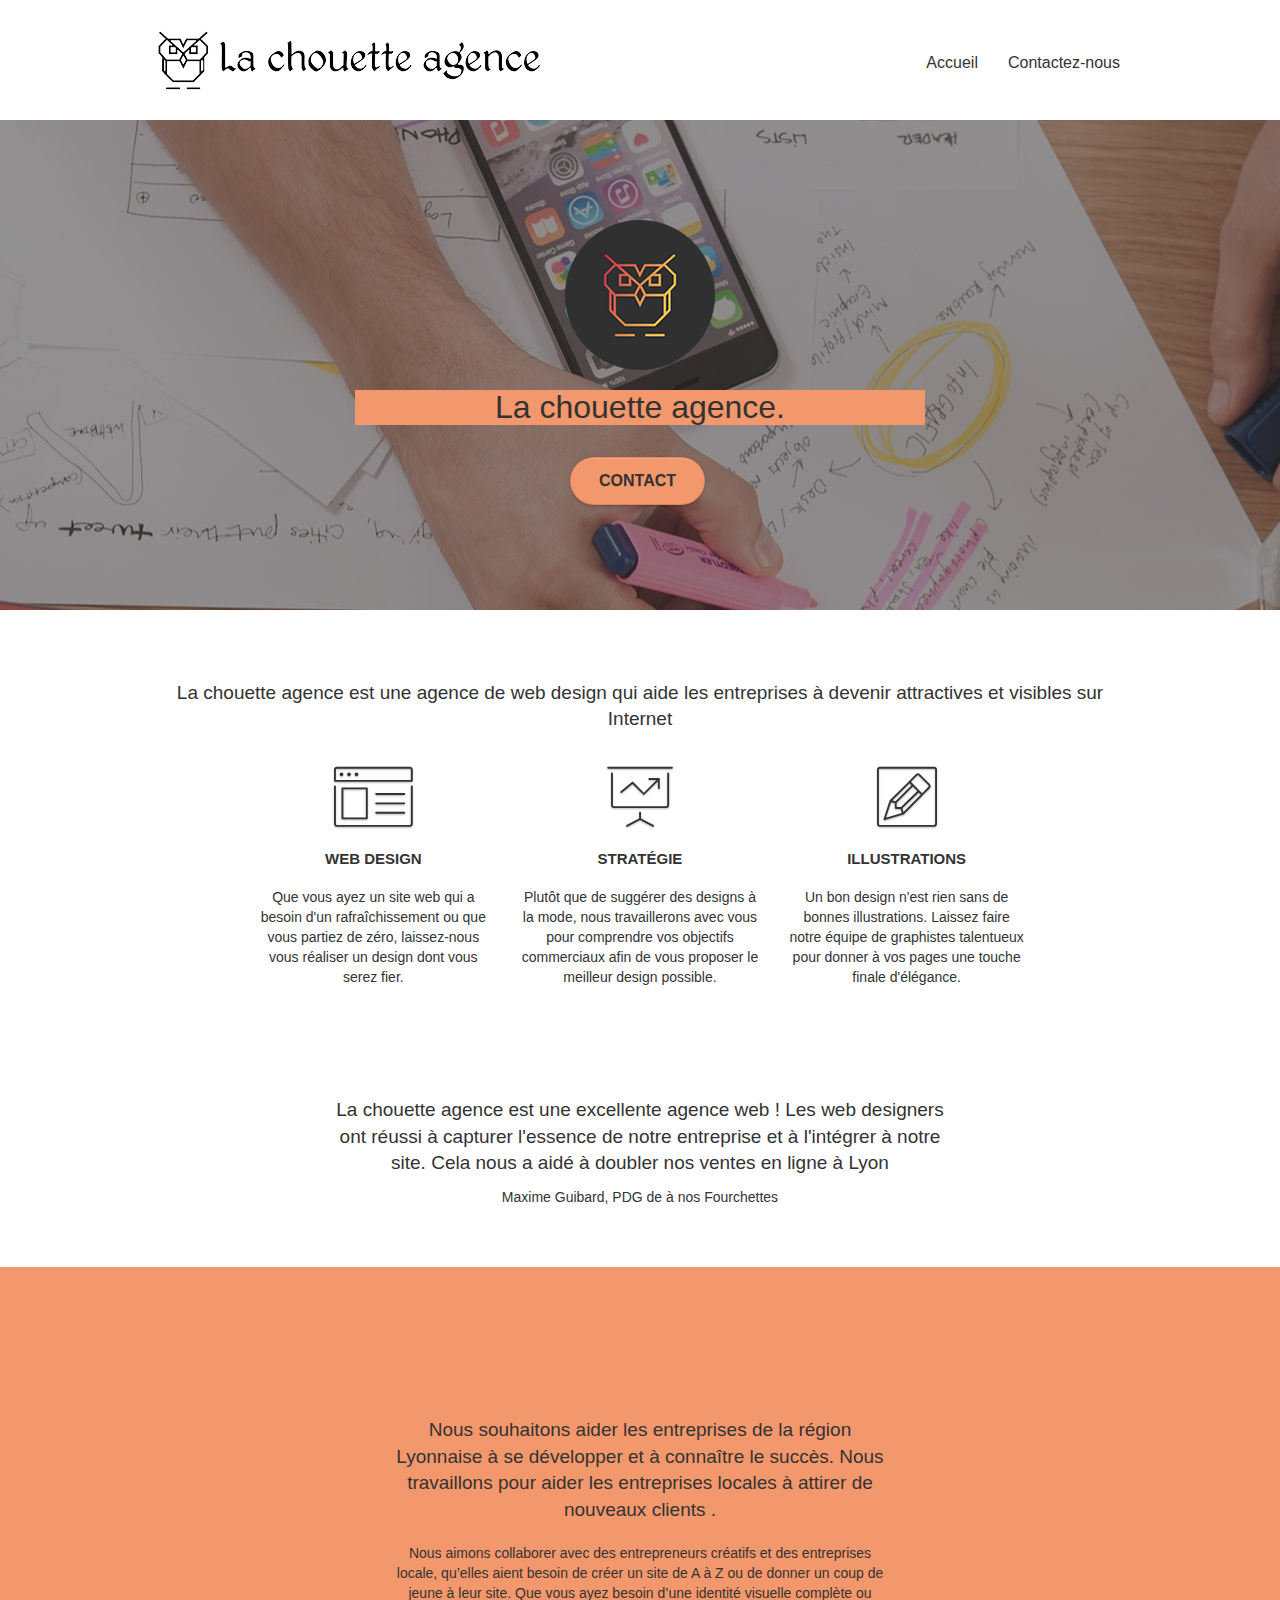
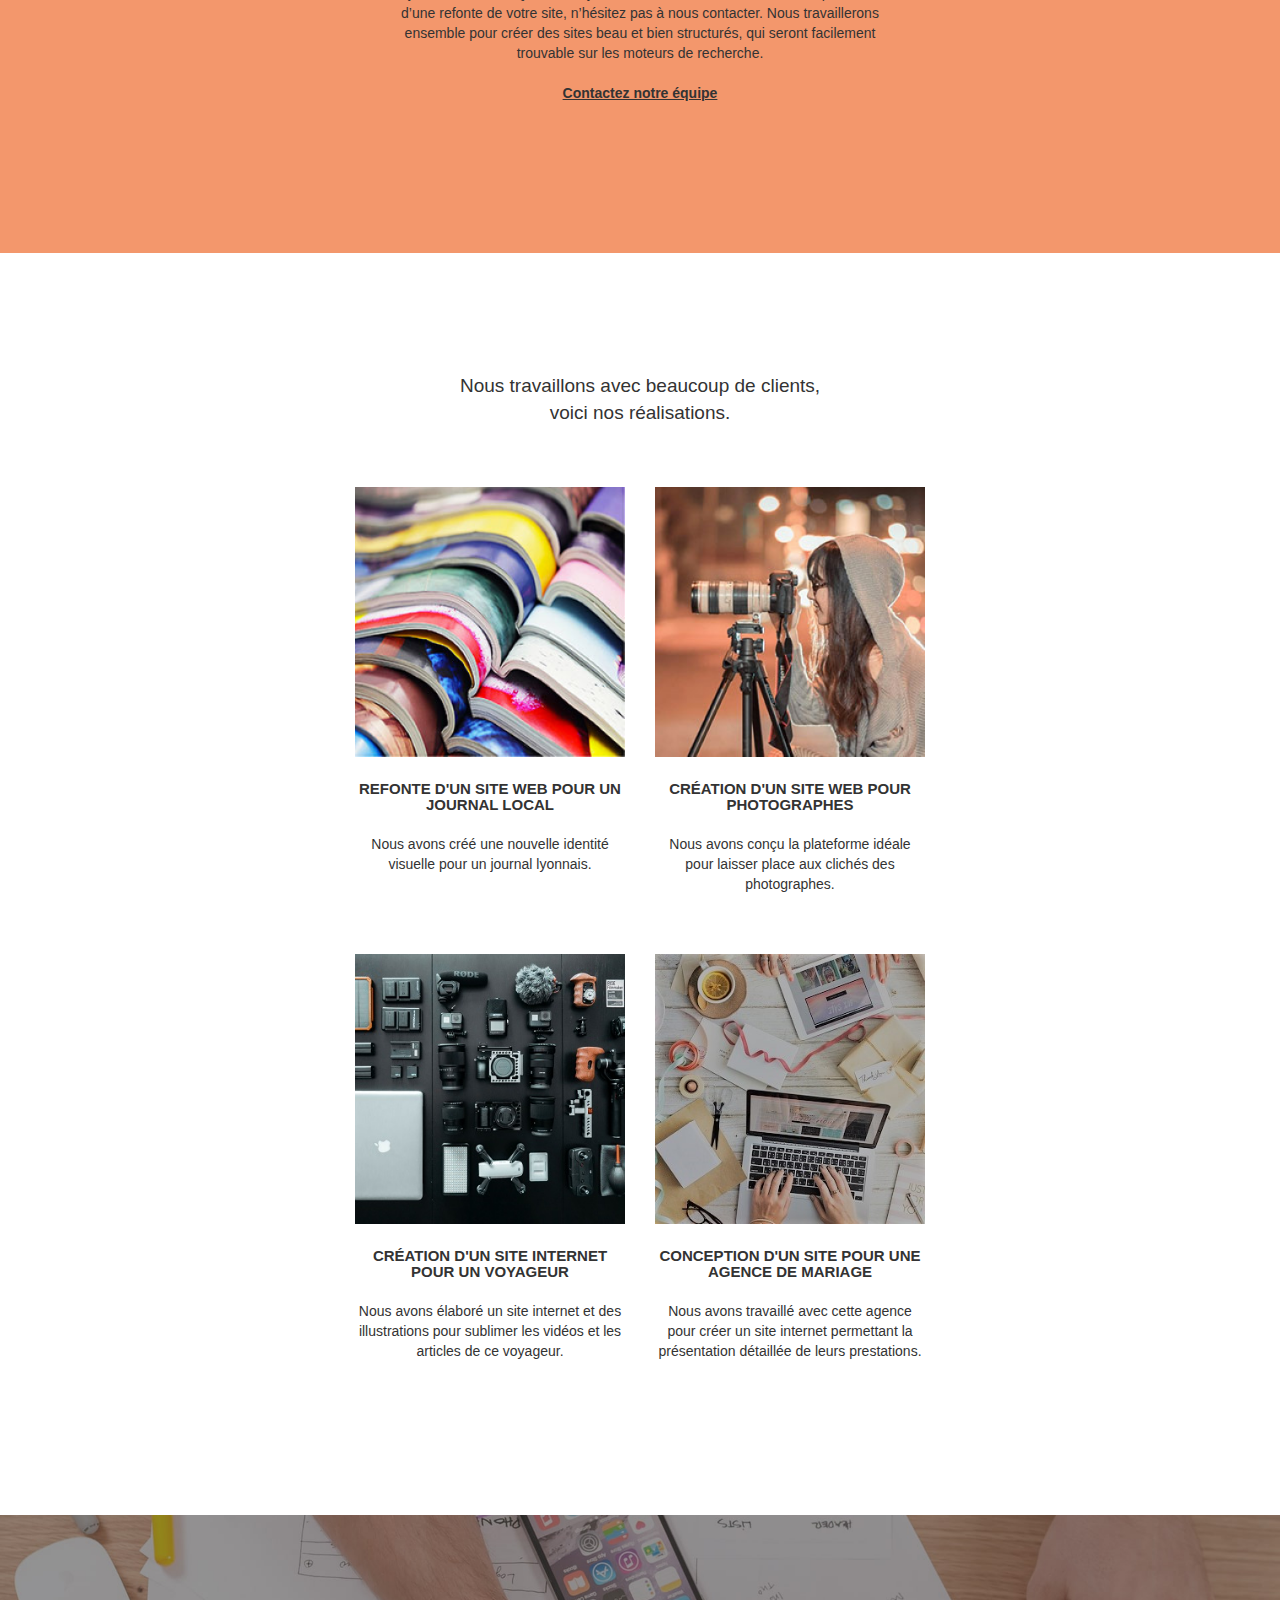
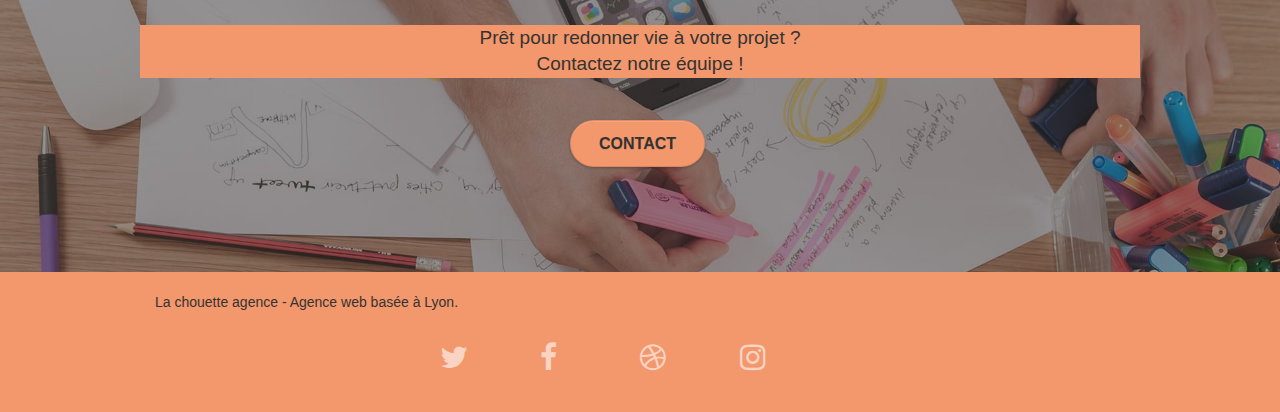
==== commit 5e19d24a: "modifs" ====
--- a/index.html
+++ b/index.html
@@ -10,7 +10,6 @@
       <link rel="stylesheet" type="text/css" href="./css/font-awesome.css">
       <link rel="stylesheet" type="text/css" href="./css/et-line.min.css">
       <link rel="stylesheet" type="text/css" href="style.min.css">
-      <link rel="stylesheet" type="text/css" href="style.css">
       <link href="https://anissa95.github.io/P4_original/index.html" rel="canonical">
       <meta property="og:locale" content="fr_FR">
       <meta property="og:type" content="website">
@@ -32,7 +31,7 @@
             <nav class="navbar row">
                <div class="navbar-header">
                   <a class="navbar-brand" href="index.html" title="la page d'accueil">
-                  <img src="img/la-chouette-agence.png" alt="bannière la chouette agence"/>
+                  <img src="img/la-chouette-agence.jpg" alt="bannière la chouette agence"/>
                   </a>
                   <button id="nav-toggle" type="button" class="ui-navbar-toggle navbar-toggle" data-toggle="collapse" data-target=".navbar-1">
                   <span class="sr-only">Toggle navigation</span>
@@ -59,7 +58,7 @@
             <div class="container bloc-lg">
                <div class="row tight-width-whitespace">
                   <div class="col-sm-12">
-                     <img src="img/logo.png" class="center-block image-resize-mode" alt="Logo la chouette agence"/>
+                     <img src="img/logo2.png" class="center-block image-resize-mode" alt="Logo la chouette agence"/>
                      <h1 class="text-center hero-bloc-text tc-white ">
                         La chouette agence.
                      </h1>
@@ -116,7 +115,7 @@
                </div>
                <div class="row voffset-lg voffset">
                   <div class="col-xs-12 col-md-8 col-md-offset-2 text-center">
-                     <h2>La chouette agence est une excellante agence web ! Les web designers ont réussi à capturer l'essence de notre entreprise et à l'intégrer à notre site. Cela nous a aidé à doubler nos ventes en ligne à Lyon
+                     <h2>La chouette agence est une excellente agence web ! Les web designers ont réussi à capturer l'essence de notre entreprise et à l'intégrer à notre site. Cela nous a aidé à doubler nos ventes en ligne à Lyon
                      </h2>
                      <p>Maxime Guibard, PDG de à nos Fourchettes</p>
                   </div>
@@ -154,7 +153,7 @@
                </div>
                <div class="row tight-width-whitespace portfolio-row">
                   <div class="col-sm-6">
-                     <a href="#" data-lightbox="img/1.png" data-gallery-id="gallery-1" data-caption="Refonte d'un site web pour un journal local" data-frame="snapshot-lb"><img src="img/1.png" class="img-responsive portfolio-thumb" alt="création site  pour un journal" /></a>
+                     <a href="#" data-lightbox="img/1.jpg" data-gallery-id="gallery-1" data-caption="Refonte d'un site web pour un journal local" data-frame="snapshot-lb"><img src="img/1.jpg" class="img-responsive portfolio-thumb" alt="création site  pour un journal" /></a>
                      <h3 class="mg-md text-center">
                         Refonte d'un site web pour un journal local
                      </h3>
@@ -163,7 +162,7 @@
                      </p>
                   </div>
                   <div class="col-sm-6">
-                     <a href="#" data-lightbox="img/2.png" data-gallery-id="gallery-1" data-caption="Création d'un site web pour photographes" data-frame="snapshot-lb"><img src="img/2.png" class="img-responsive portfolio-thumb" alt="création site  pour photographes" /></a>
+                     <a href="#" data-lightbox="img/2.jpg" data-gallery-id="gallery-1" data-caption="Création d'un site web pour photographes" data-frame="snapshot-lb"><img src="img/2.jpg" class="img-responsive portfolio-thumb" alt="création site  pour photographes" /></a>
                      <h3 class="mg-md text-center">
                         Création d'un site web pour photographes
                      </h3>
@@ -174,7 +173,7 @@
                </div>
                <div class="row tight-width-whitespace portfolio-row">
                   <div class="col-sm-6">
-                     <a href="#" data-lightbox="img/3.png" data-gallery-id="gallery-1" data-caption="Création d'un site internet pour un voyageur" data-frame="snapshot-lb"><img src="img/3.png" class="img-responsive portfolio-thumb" alt="Création d'un site web pour voyageur"/></a>
+                     <a href="#" data-lightbox="img/3.jpg" data-gallery-id="gallery-1" data-caption="Création d'un site internet pour un voyageur" data-frame="snapshot-lb"><img src="img/3.jpg" class="img-responsive portfolio-thumb" alt="Création d'un site web pour voyageur"/></a>
                      <h3 class="mg-md text-center">
                         Création d'un site internet pour un voyageur
                      </h3>
@@ -183,7 +182,7 @@
                      </p>
                   </div>
                   <div class="col-sm-6">
-                     <a href="#" data-lightbox="img/4.png" data-gallery-id="gallery-1" data-caption="Conception d'un site pour une agence de mariage" data-frame="snapshot-lb"><img src="img/4.png" class="img-responsive portfolio-thumb" alt="Création d'un site web pour agence de mariage" /></a>
+                     <a href="#" data-lightbox="img/4.jpg" data-gallery-id="gallery-1" data-caption="Conception d'un site pour une agence de mariage" data-frame="snapshot-lb"><img src="img/4.jpg" class="img-responsive portfolio-thumb" alt="Création d'un site web pour agence de mariage" /></a>
                      <h3 class="mg-md text-center">
                         Conception d'un site pour une agence de mariage
                      </h3>
--- a/style.min.css
+++ b/style.min.css
@@ -1 +1 @@
-body{margin:0;padding:0;background:#fff;overflow-x:hidden;font-size:14px}a,button{transition:all .3s ease-in-out;outline:0!important}a:hover{text-decoration:none;cursor:pointer}#page-loading-blocs-notifaction{position:fixed;top:0;bottom:0;width:100%;z-index:100000;background:#fff url(img/pageload-spinner.gif) no-repeat center center}.bloc{width:100%;clear:both;background:50% 50% no-repeat;padding:0 50px;-webkit-background-size:cover;-moz-background-size:cover;-o-background-size:cover;background-size:cover;position:relative}.bloc .container{padding-left:0;padding-right:0}.bloc-lg{padding:100px 50px}.bloc-md{padding:50px}.bloc-sm{padding:20px 50px}.bg-b-edge,.bg-bl-edge,.bg-br-edge,.bg-center,.bg-l-edge,.bg-r-edge,.bg-repeat,.bg-t-edge,.bg-tl-edge,.bg-tr-edge{-webkit-background-size:auto!important;-moz-background-size:auto!important;-o-background-size:auto!important;background-size:auto!important}.bg-repeat{background:repeat}.bg-t-edge{background:top no-repeat}.bloc-bg-texture::before{content:"";background-size:2px 2px;position:absolute;top:0;bottom:0;left:0;right:0}.texture-paper::before{background-size:280px 280px}.b-parallax{background-attachment:fixed}.d-bloc{color:rgba(255,255,255,.7)}.d-bloc button:hover{color:rgba(255,255,255,.9)}.d-bloc .icon-round,.d-bloc .icon-rounded,.d-bloc .icon-semi-rounded-a,.d-bloc .icon-semi-rounded-b,.d-bloc .icon-square{border-color:rgba(255,255,255,.9)}.d-bloc .divider-h span{border-color:rgba(255,255,255,.2)}.d-bloc .a-btn,.d-bloc .navbar a,.d-bloc .navbar-brand,.d-bloc a .icon-lg,.d-bloc a .icon-md,.d-bloc a .icon-sm,.d-bloc a .icon-xl,.d-bloc h1 a,.d-bloc h2 a,.d-bloc h3 a,.d-bloc h4 a,.d-bloc h5 a,.d-bloc h6 a,.d-bloc p a{color:rgba(255,255,255,.6)}.d-bloc .a-btn:hover,.d-bloc .navbar a:hover,.d-bloc .navbar-brand:hover,.d-bloc a:hover .icon-lg,.d-bloc a:hover .icon-md,.d-bloc a:hover .icon-sm,.d-bloc a:hover .icon-xl,.d-bloc h1 a:hover,.d-bloc h2 a:hover,.d-bloc h3 a:hover,.d-bloc h4 a:hover,.d-bloc h5 a:hover,.d-bloc h6 a:hover,.d-bloc p a:hover{color:#fff}.d-bloc .navbar-toggle .icon-bar{background:#fff}.d-bloc .btn-wire,.d-bloc .btn-wire:hover{color:#fff;border-color:#fff}.d-bloc .panel{color:rgba(0,0,0,.5)}.d-bloc .panel button:hover{color:rgba(0,0,0,.7)}.d-bloc .panel icon{border-color:rgba(0,0,0,.7)}.d-bloc .panel .divider-h span{border-color:rgba(0,0,0,.1)}.d-bloc .panel .a-btn{color:rgba(0,0,0,.6)}.d-bloc .panel .a-btn:hover{color:#000}.d-bloc .panel .btn-wire,.d-bloc .panel .btn-wire:hover{color:rgba(0,0,0,.7);border-color:rgba(0,0,0,.3)}.d-bloc .panel,.l-bloc{color:rgba(0,0,0,.5)}.d-bloc .panel button:hover,.l-bloc button:hover{color:rgba(0,0,0,.7)}.l-bloc .icon-round,.l-bloc .icon-rounded,.l-bloc .icon-semi-rounded-a,.l-bloc .icon-semi-rounded-b,.l-bloc .icon-square{border-color:rgba(0,0,0,.7)}.d-bloc .panel .divider-h span,.l-bloc .divider-h span{border-color:rgba(0,0,0,.1)}.d-bloc .panel .a-btn,.l-bloc .a-btn,.l-bloc .navbar a,.l-bloc .navbar-brand,.l-bloc a .icon-lg,.l-bloc a .icon-md,.l-bloc a .icon-sm,.l-bloc a .icon-xl,.l-bloc h1 a,.l-bloc h2 a,.l-bloc h3 a,.l-bloc h4 a,.l-bloc h5 a,.l-bloc h6 a,.l-bloc p a{color:rgba(0,0,0,.6)}.d-bloc .panel .a-btn:hover,.l-bloc .a-btn:hover,.l-bloc .navbar a:hover,.l-bloc .navbar-brand:hover,.l-bloc a:hover .icon-lg,.l-bloc a:hover .icon-md,.l-bloc a:hover .icon-sm,.l-bloc a:hover .icon-xl,.l-bloc h1 a:hover,.l-bloc h2 a:hover,.l-bloc h3 a:hover,.l-bloc h4 a:hover,.l-bloc h5 a:hover,.l-bloc h6 a:hover,.l-bloc p a:hover{color:#000}.l-bloc .navbar-toggle .icon-bar{color:rgba(0,0,0,.6)}.d-bloc .panel .btn-wire,.d-bloc .panel .btn-wire:hover,.l-bloc .btn-wire,.l-bloc .btn-wire:hover{color:rgba(0,0,0,.7);border-color:rgba(0,0,0,.3)}.voffset{margin-top:30px}.voffset-lg{margin-top:80px}.row-no-gutters{margin-right:0;margin-left:0}.row.row-no-gutters>[class*=" col-"],.row.row-no-gutters>[class^=col-]{padding-right:0;padding-left:0}#bloc-1-hero h1{font-size:32px}.navbar{margin-bottom:0;z-index:1}.navbar-brand{height:auto;padding:3px 15px;font-size:25px;font-weight:400;font-weight:600;line-height:44px}.navbar-brand img{max-height:200px;margin:0 5px 0 0;display:inline}.navbar-brand img[src$=svg]{min-width:100px}.nav-center .navbar-brand img{margin:0}.navbar .nav{padding-top:2px;margin-right:-16px;float:right;z-index:1}.nav>li{float:left;margin-top:4px;font-size:16px}.navbar-nav .open .dropdown-menu>li>a{text-align:inherit}.nav>li a:focus,.nav>li a:hover{background:0 0}.navbar-toggle{margin:10px 10px 0 0;border:0}.navbar-toggle:hover{background:0 0!important}.navbar-toggle .icon-bar{background-color:rgba(0,0,0,.5);width:26px}.nav-invert .navbar .nav{float:left}.nav-invert .navbar-brand,.nav-invert .navbar-header{float:right;position:relative;z-index:2}@media (min-width:768px){.site-navigation{position:absolute;top:50%;right:20px;transform:translate(0,-50%);-webkit-transform:translateY(-50%)}.nav>li .dropdown-menu a,.nav>li .dropdown-menu a:hover{color:#484848}.nav-invert .site-navigation{left:0;right:0}.nav-center{text-align:center}.nav-center .navbar-header{width:100%}.nav-center .nav>li,.nav-center .navbar-brand,.nav-center .navbar-header{float:none;display:inline-block}.nav-center .site-navigation{position:relative;width:100%;right:0;margin-right:0;margin-top:20px}.nav-center.mini-nav .navbar-toggle{float:none;margin:10px auto 0}}.nav>li>.dropdown a{background:0 0!important;display:block;padding:14px 15px}nav .caret{margin:0 5px}.dropdown-menu .dropdown-menu{top:-8px;left:100%}.dropdown-menu .dropmenu-flow-right{top:100%;left:0;margin-left:-1px;border-top-left-radius:0;border-top-right-radius:0}.dropdown-menu .dropdown span{border:4px solid #000;border-top-color:transparent;border-right-color:transparent;border-bottom-color:transparent;margin:6px -5px 0 0!important;float:right}.mg-md{margin-top:10px;margin-bottom:20px}.mg-lg{margin-top:10px;margin-bottom:40px}.btn{margin:0 5px 5px 0}.btn.pull-right{margin:0 0 5px 5px}.btn-d,.btn-d:focus,.btn-d:hover{color:#fff;background:rgba(0,0,0,.3)}button{outline:0!important}.btn-rd{border-radius:40px}.btn-clean{border:1px solid rgba(0,0,0,.08);border-bottom-color:rgba(0,0,0,.1);text-shadow:0 1px 0 rgba(0,0,1,.1);box-shadow:0 1px 3px rgba(0,0,1,.25),inset 0 1px 0 0 rgba(255,255,255,.15)}.icon-md{font-size:30px!important}.icon-lg{font-size:60px!important}.sm-shadow{text-shadow:0 1px 2px rgba(0,0,0,.3)}.panel-sq,.panel-sq .panel-footer,.panel-sq .panel-heading{border-radius:0}.panel-rd{border-radius:30px}.panel-rd .panel-heading{border-radius:29px 29px 0 0}.panel-rd .panel-footer{border-radius:0 0 29px 29px}.form-control{border-color:rgba(0,0,0,.1);box-shadow:none}.scrollToTop{width:40px;height:40px;position:fixed;bottom:20px;right:20px;opacity:0;z-index:500;transition:all .3s ease-in-out}.scrollToTop span{margin-top:6px}.showScrollTop{font-size:14px;opacity:1}a[data-lightbox]{position:relative;display:block;text-align:center}a[data-lightbox]:hover::before{content:"+";font-family:HelveticaNeue-Light,"Helvetica Neue Light","Helvetica Neue",Helvetica,Arial;font-size:32px;width:50px;height:50px;margin-left:-25px;border-radius:50%;background:rgba(0,0,0,.6);color:#fff;font-weight:100;z-index:1;position:absolute;top:50%;transform:translateY(-50%);-webkit-transform:translateY(-50%)}a[data-lightbox]:hover img{opacity:.6;-webkit-animation-fill-mode:none;animation-fill-mode:none}#lightbox-modal{display:flex;align-items:center}#lightbox-modal .modal-dialog{width:90%;max-width:900px;margin:0 auto 0}#lightbox-modal .modal-dialog img{max-height:90vh;margin:0 auto}.lightbox-caption{padding:20px;color:#fff;background:rgba(0,0,0,.5);position:absolute;left:15px;right:15px;bottom:5px}.close-lightbox{color:#fff;font-size:30px;position:absolute;top:20px;right:20px;z-index:20;background:rgba(0,0,0,.5);border:none;line-height:30px;padding:0 9px 5px;opacity:.3}.close-lightbox:hover,.next-lightbox:hover,.prev-lightbox:hover{opacity:1;color:#fff}.next-lightbox,.prev-lightbox{font-size:20px;color:rgba(255,255,255,.9);background:rgba(0,0,0,.5);transition:all .2s ease-in-out;position:absolute;top:45%;z-index:1;opacity:.4}.next-lightbox{padding:6px 8px 1px 13px;right:25px}.prev-lightbox{padding:6px 13px 1px 10px;left:25px}.snapshot-lb .modal-body{padding-bottom:45px}.snapshot-lb .lightbox-caption{padding:0;color:rgba(0,0,0,.5);background:0 0}.btn,a,h1,h2,h3,h4,h5,h6,label,p{font-family:helvetica;font-weight:400;color:#333!important}.container{max-width:1000px}.hero-bloc-text{font-size:35px}.hero-bloc-text-sub{font-size:36px}.statement-bloc-text{line-height:26px;font-style:italic;font-size:20px;text-align:center;font-weight:lighter;max-width:520px;margin:auto auto auto auto}p{font-size:14px}.tight-width-whitespace{max-width:600px;margin:auto auto auto auto}.h1{font-size:20px;font-family:"Open Sans"}.cta-hero{margin-top:22px;color:#fff!important;text-transform:uppercase;padding:12px 28px 12px 28px;font-size:16px;font-weight:700}.social{max-width:400px;margin:auto auto auto auto;display:flex;justify-content:space-between;padding:10px 0 10px 0}h2{font-size:22px;line-height:1.4em}h3{font-size:15px;text-transform:uppercase;font-weight:700;color:#333!important}.med-width-whitespace{max-width:800px;margin:auto auto auto auto;box-shadow:0 0 0 #000}h1{color:#333!important}h4{color:#333!important}.icons{margin-bottom:14px;margin-top:24px}.white{color:#333!important}.portfolio-thumb{margin-bottom:24px}.portfolio-row{margin-bottom:44px;margin-top:50px}.avatar{box-shadow:0 4px 9px rgba(0,0,0,.3)}.black-background{background-color:#f3976c;padding:40px 40px 40px 40px}.bold-link{font-weight:900;text-decoration:underline!important}.bgc-white{background-color:#fff}.bgc-dark-slate-blue{background-color:#333}.bgc-atomic-tangerine{background-color:#f3976c!important}.tc-white{background-color:#f3976c!important}.btn-atomic-tangerine{background:#f3976c;color:#333!important}.btn-atomic-tangerine:hover{background:#c27956!important;color:#fff!important}.ltc-white{color:#333!important}.ltc-white:hover{color:#ccc!important}.ltc-atomic-tangerine{color:#f3976c!important}.ltc-atomic-tangerine:hover{color:#c27956!important}.icon-dark-slate-blue{color:#333!important;border-color:#333!important}.bg-banniere{background-image:url(img/la-chouette-agence-banniere.png)}.bg-presentation{background-image:url(img/image-de-presentation.png)}.bloc bgc-atomic-tangerine d-bloc{background-color:#f3976c;color:#333}@media (max-width:1024px){.bloc{padding-left:20px;padding-right:20px}.bloc-tile-2.full-width-bloc .container,.bloc-tile-3.full-width-bloc .container,.bloc-tile-4.full-width-bloc .container,.bloc.full-width-bloc{padding-left:0;padding-right:0}}@media (max-width:992px) and (min-width:768px){.navbar .nav{max-width:80%}.nav-center.navbar .nav{max-width:100%}}@media only screen and (min-width:768px) and (max-width:1024px) and (orientation:landscape){.b-parallax{background-attachment:scroll}}@media only screen and (min-width:1024px) and (max-width:1366px) and (-webkit-min-pixel-ratio:1.5){.b-parallax{background-attachment:scroll}}@media (max-width:991px){.container{width:100%}.b-parallax{background-attachment:scroll}#hero-bloc,.page-container{overflow-x:hidden;position:relative}.bloc{padding-left:constant(safe-area-inset-left);padding-right:constant(safe-area-inset-right)}.bloc-group,.bloc-group .bloc{display:block;width:100%}.bloc-fill-screen .fill-bloc-bottom-edge,.bloc-fill-screen .fill-bloc-top-edge{padding:0 20px;padding-left:constant(safe-area-inset-left);padding-right:constant(safe-area-inset-right)}}@media (max-width:767px){.page-container{overflow-x:hidden;position:relative}#disqus_thread,h1,h2,h3,h4,h5,h6,p{padding-left:10px!important;padding-right:10px!important}.b-parallax{background-attachment:scroll}.navbar .nav{padding-top:0;border-top:1px solid rgba(0,0,0,.2);float:none!important}.navbar.row{margin-left:0;margin-right:0}.site-navigation{position:inherit;transform:none;-webkit-transform:none;-ms-transform:none}.nav>li{margin-top:0;border-bottom:1px solid rgba(0,0,0,.1);background:rgba(0,0,0,.05);text-align:left;padding-left:15px;width:100%}.nav>li:hover{background:rgba(0,0,0,.08)}.dropdown .dropdown a .caret{float:none;margin:5px 0 0 10px!important;border:4px solid #000;border-bottom-color:transparent;border-right-color:transparent;border-left-color:transparent}#hero-bloc .navbar .nav{background:rgba(0,0,0,.8)}#hero-bloc .navbar .nav a{color:rgba(255,255,255,.6)}.hero{padding:50px 0}.hero-nav{left:-1px;right:-1px}.navbar-collapse{padding:0;overflow-x:hidden;-webkit-box-shadow:none;box-shadow:none}.navbar-brand img{max-height:40px;width:auto}.nav-invert .navbar-header{float:none;width:100%}.nav-invert .navbar-toggle{float:left;margin-left:10px}.bloc{padding-left:0;padding-right:0}.bloc-lg,.bloc-xl,.bloc-xxl{padding:40px 0}.bloc-md,.bloc-sm{padding-left:0;padding-right:0}.bloc-fill-screen .fill-bloc-bottom-edge,.bloc-fill-screen .fill-bloc-top-edge,.bloc-tile-2 .container,.bloc-tile-3 .container,.bloc-tile-4 .container{padding-left:0;padding-right:0}.a-block{padding:0 10px}.btn-dwn{display:none}.voffset{margin-top:5px}.voffset-md{margin-top:20px}.voffset-lg{ma